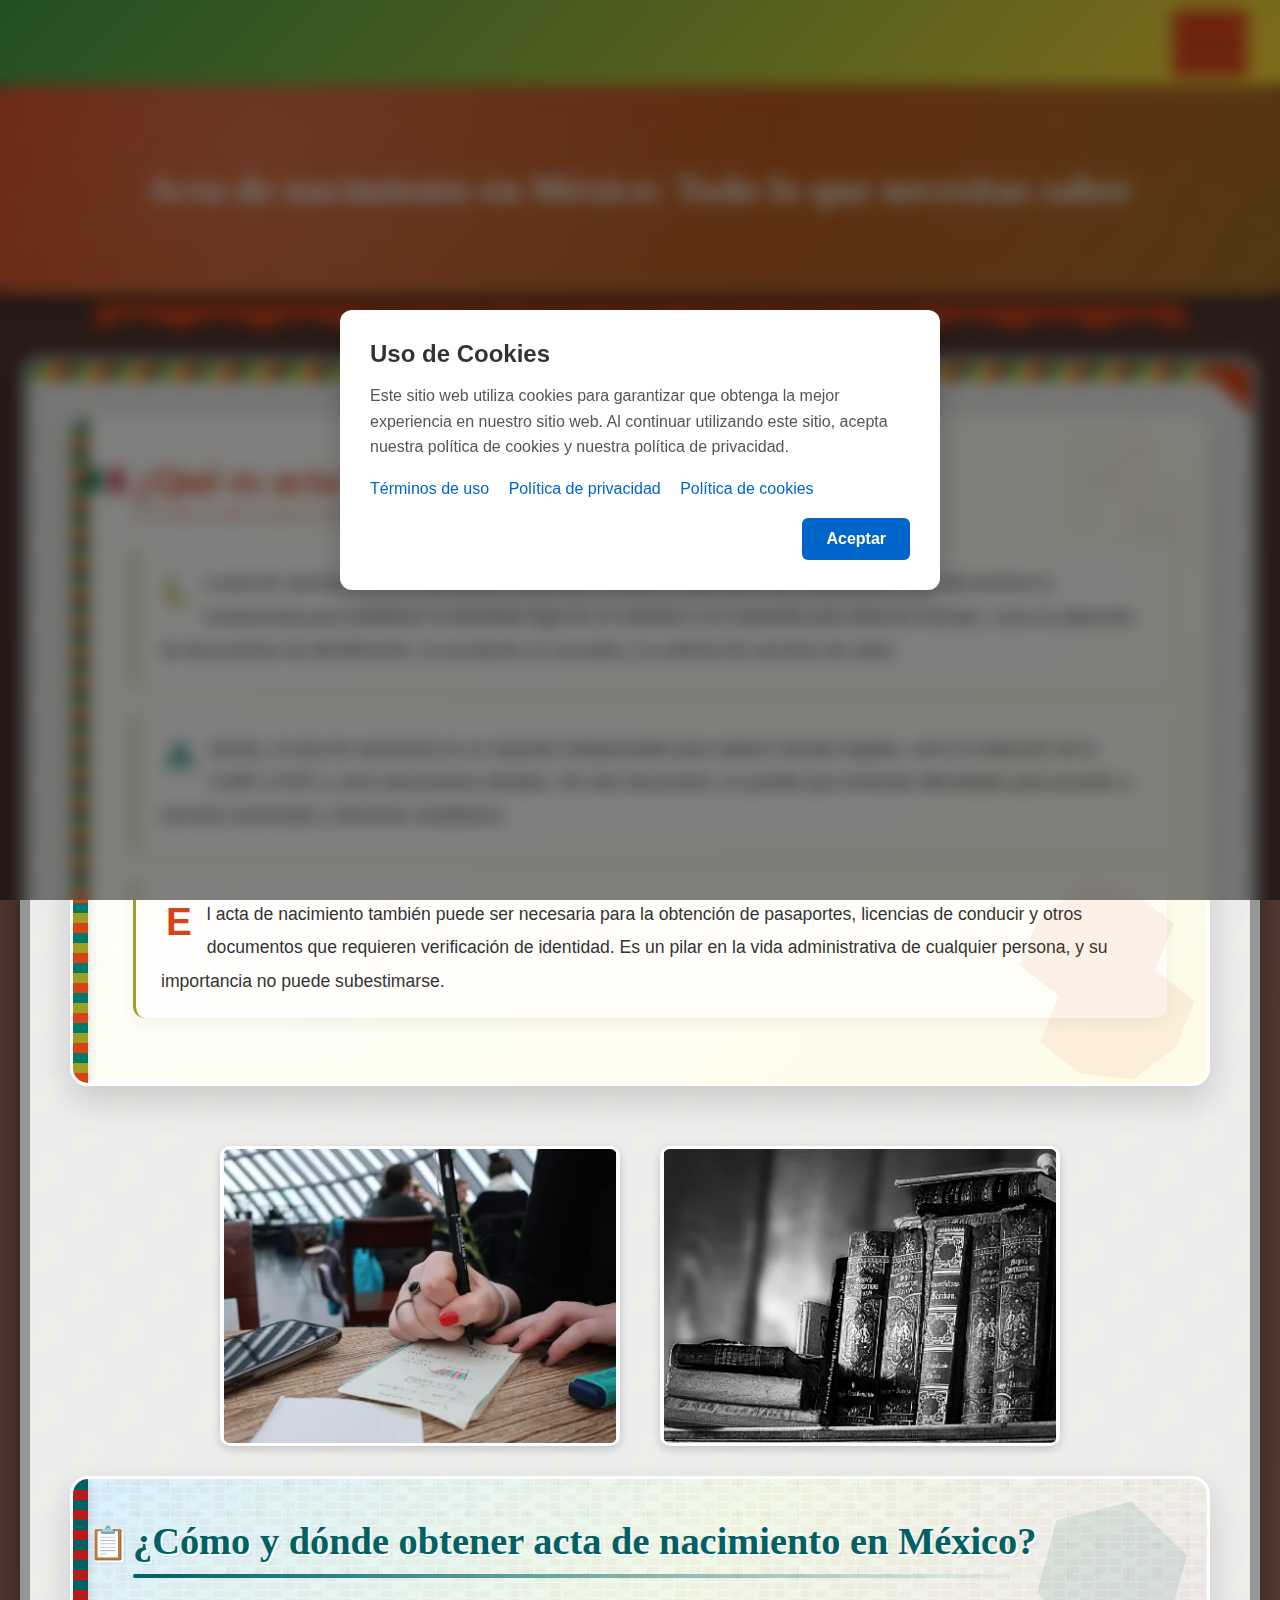
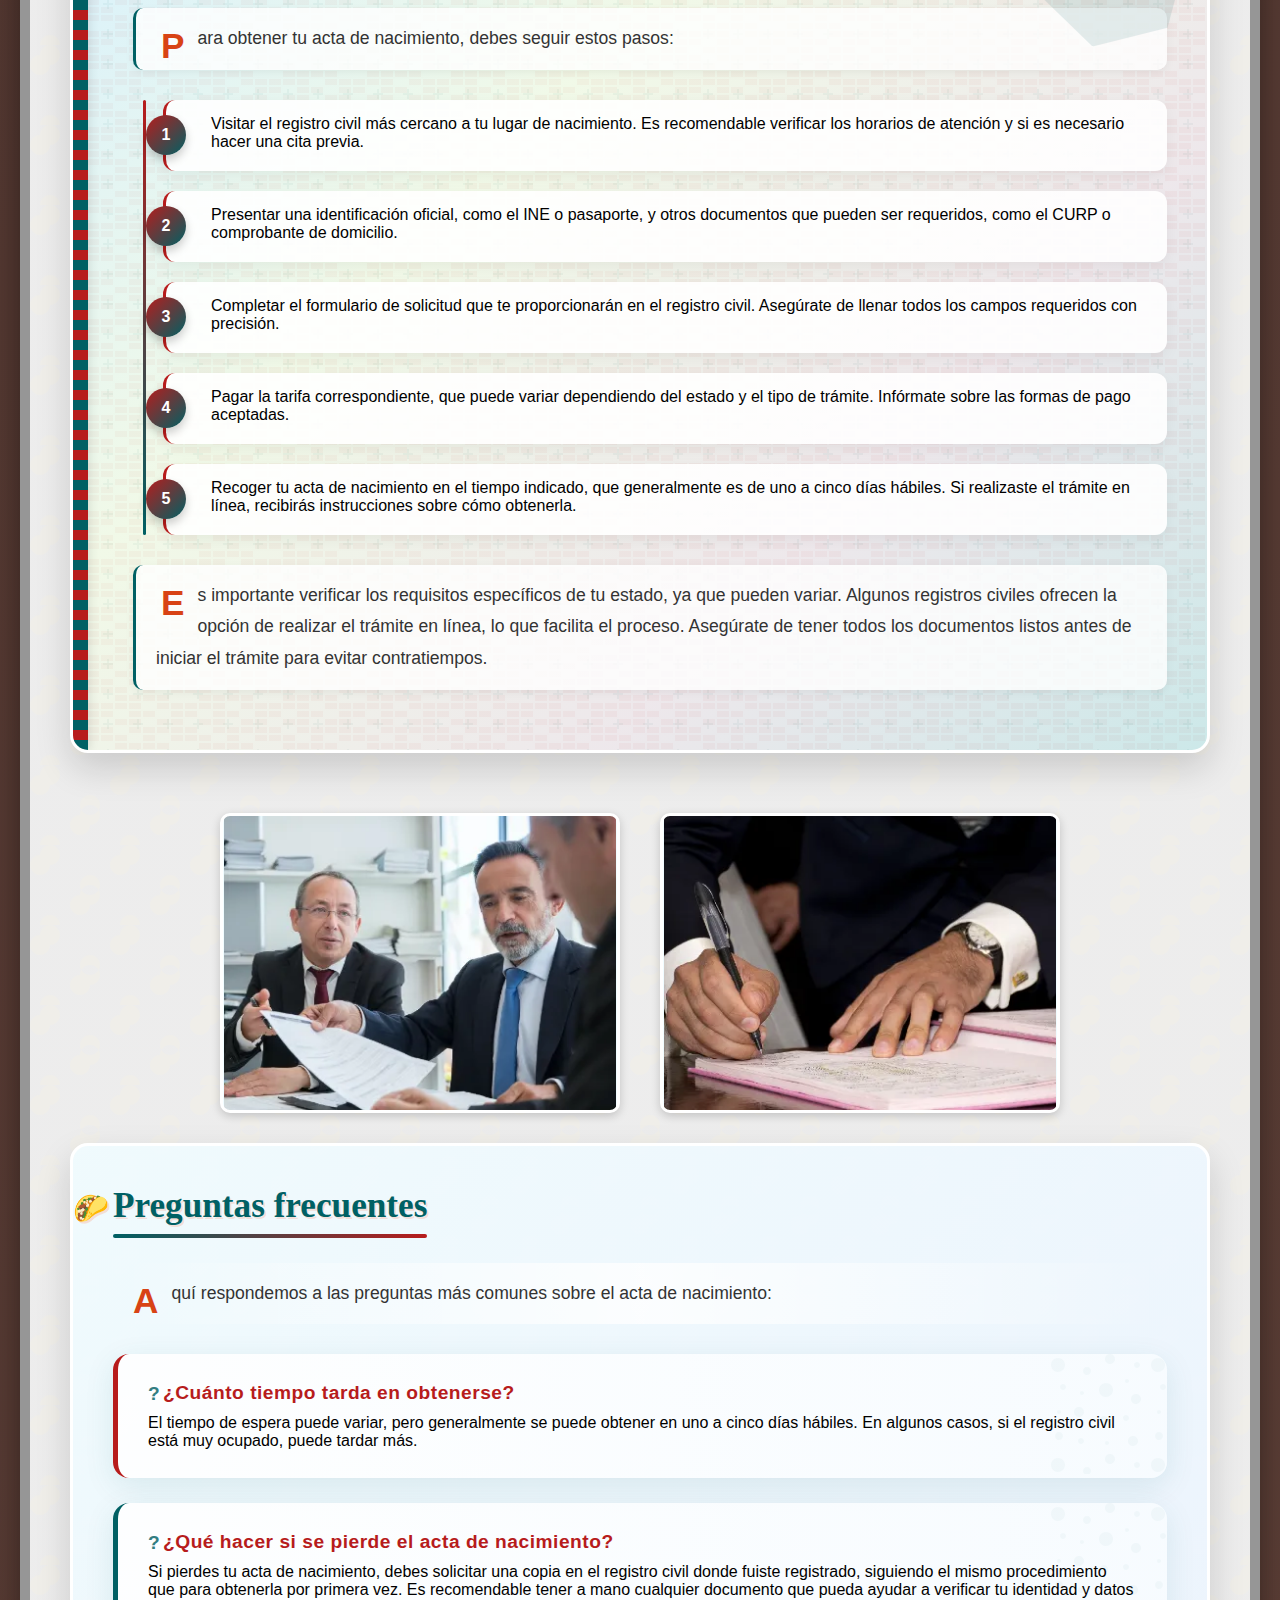
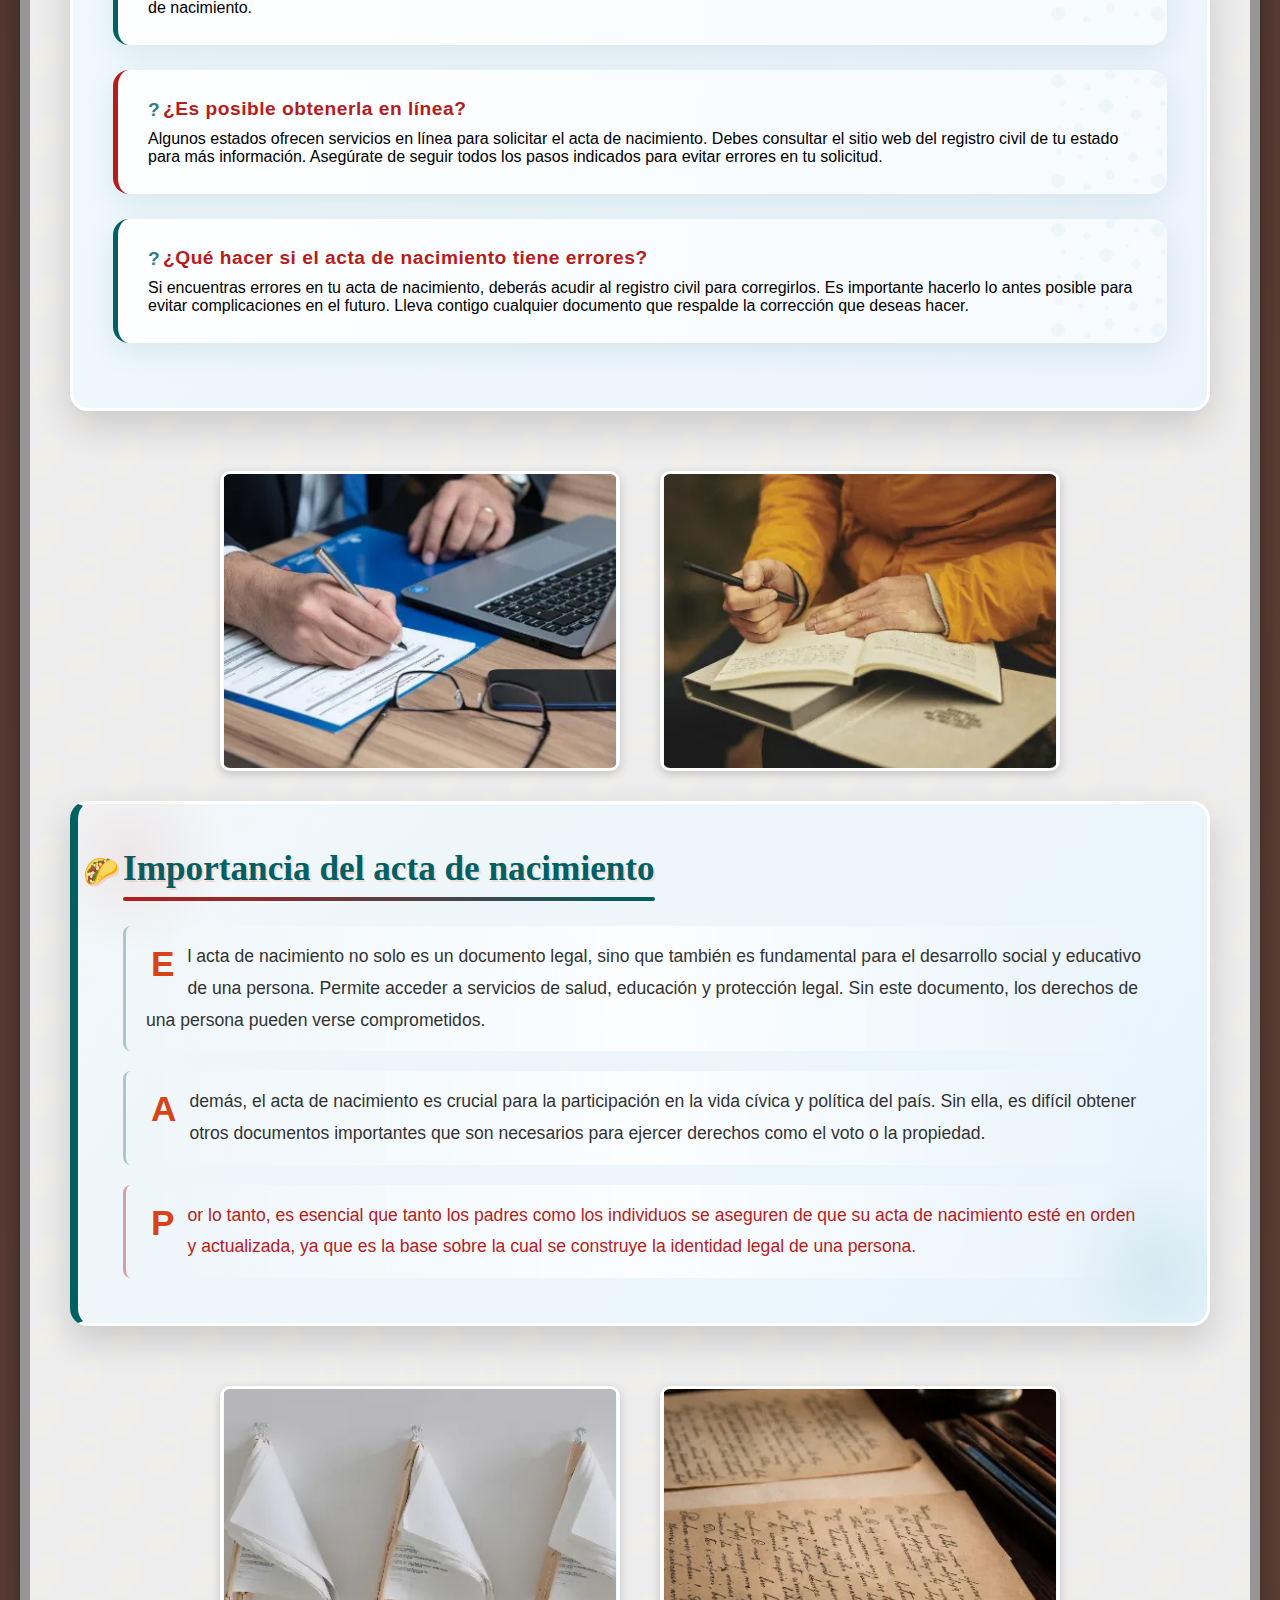
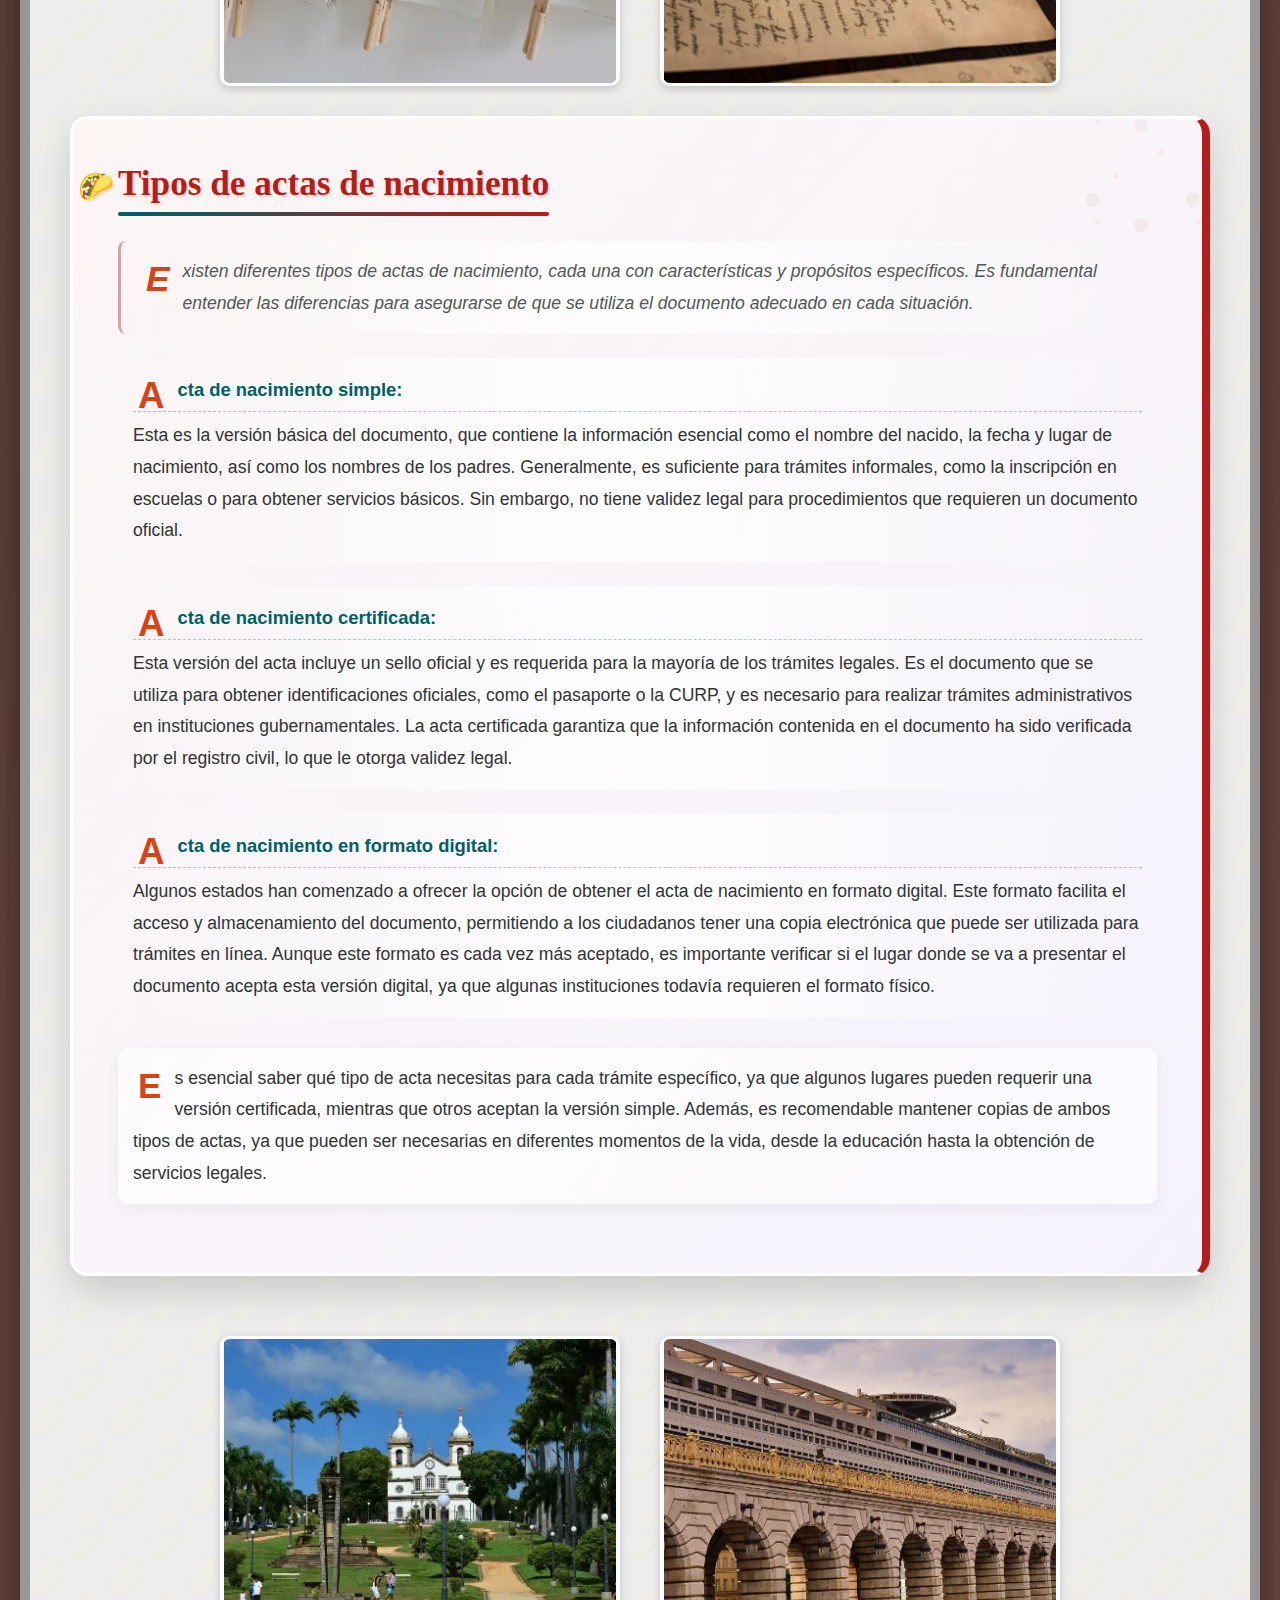
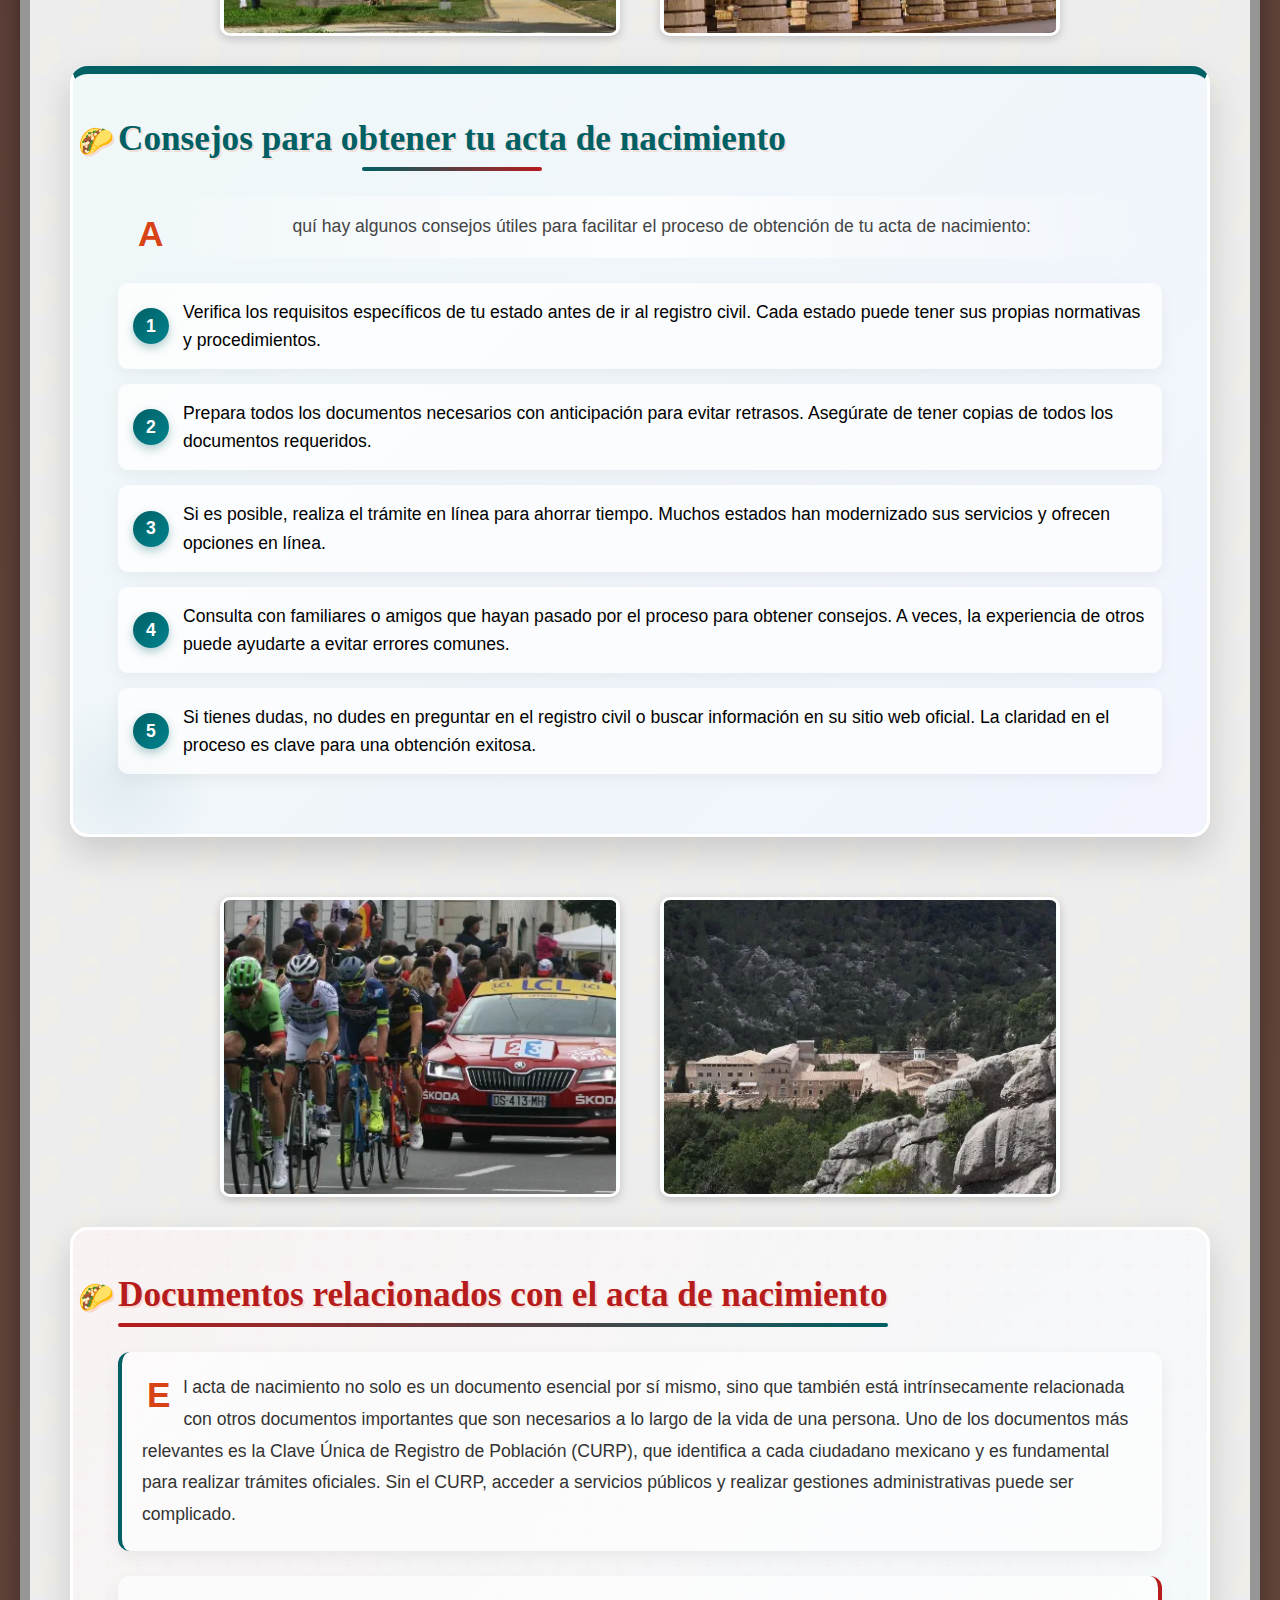
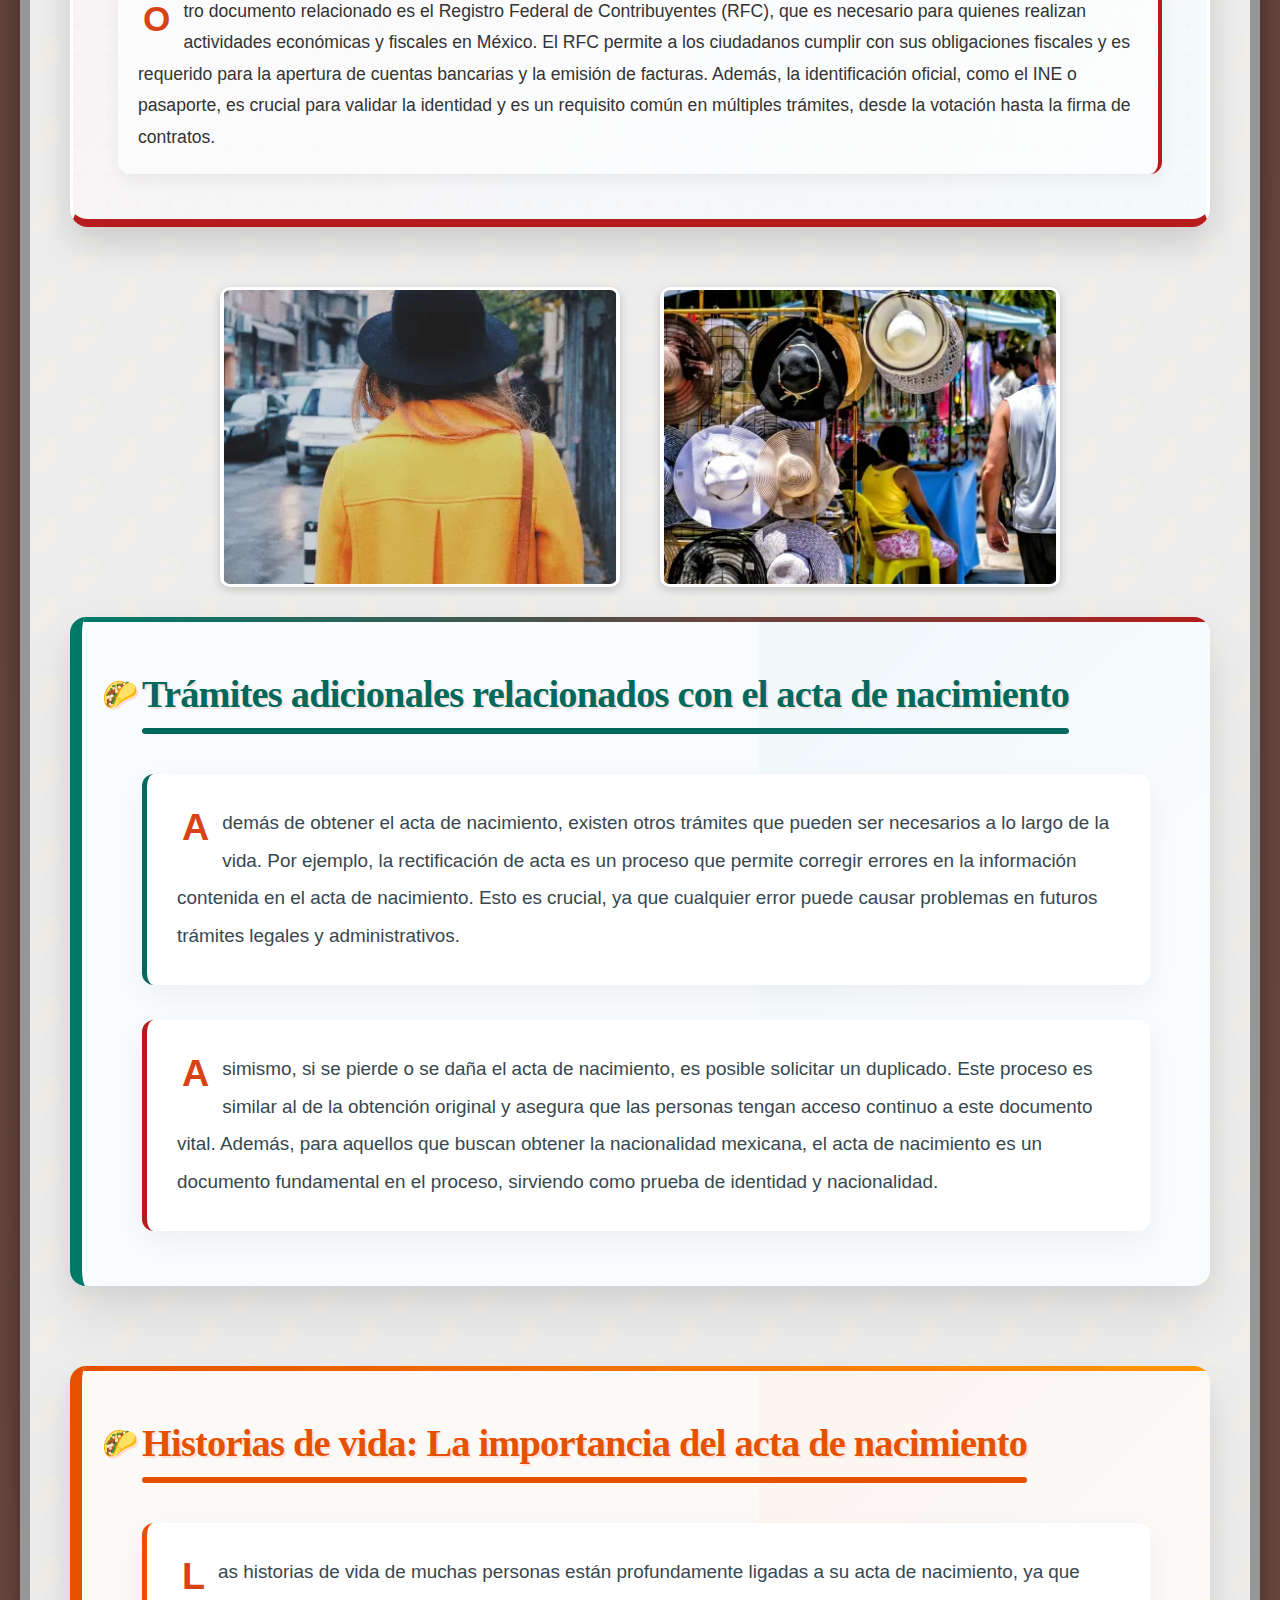
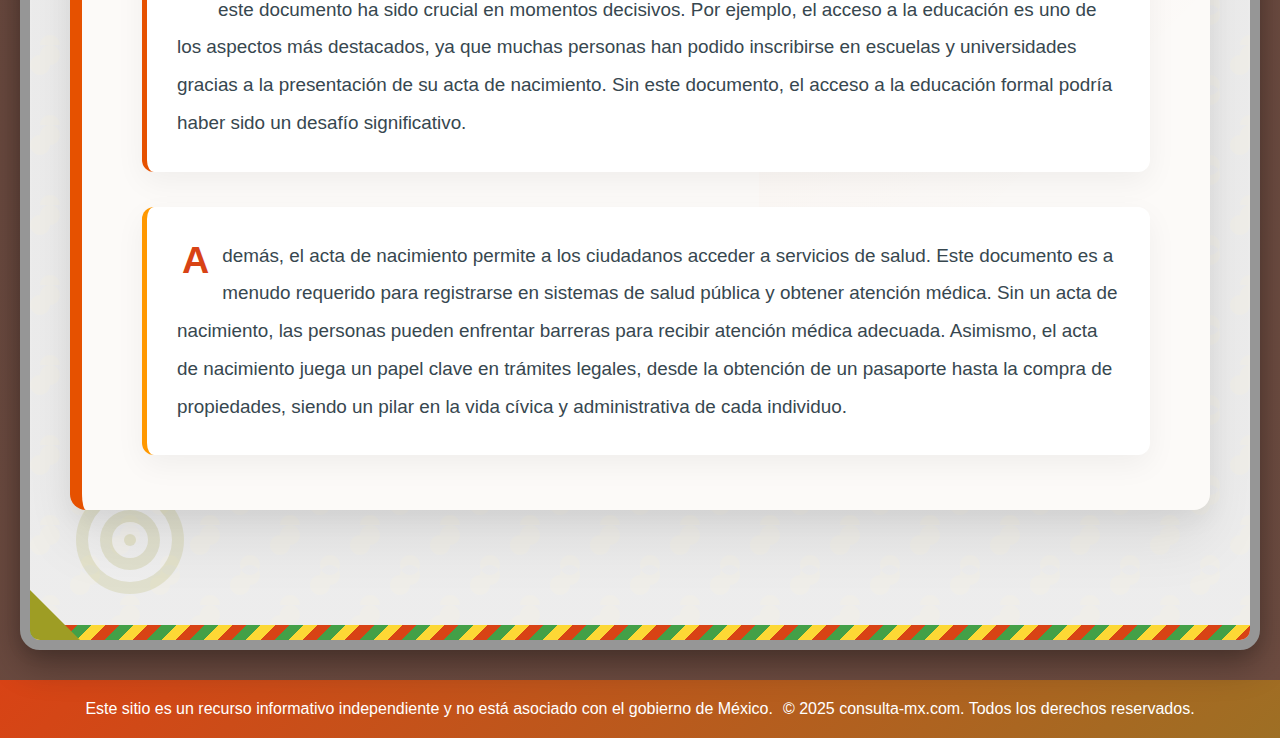
==== index.html @ 2920bcc7 "1" ====
<!DOCTYPE html>
<html lang="es">
<head>
    <meta charset="UTF-8">
    <meta name="viewport" content="width=device-width, initial-scale=1.0">
    <title>Acta de nacimiento en México: Todo lo que necesitas saber</title>
    <meta name="description" content="Información actualizada sobre actas de nacimiento, requisitos, procedimiento y trámites en México.">
    <meta name="keywords" content="acta de nacimiento">
    <link rel="icon" href="images/favicon.ico" type="image/x-icon">
    <link rel="stylesheet" href="css/styles.css">
    <link rel="stylesheet" href="css/index.css">
    <link rel="stylesheet" href="css/cookie-banner.css">
</head>
<body>
    <nav class="nav">
        <ul class="nav-button" id="navButton" aria-label="Navegación">
            <li class="nav-button-item"><span class="nav-button-bar"></span></li>
            <li class="nav-button-item"><span class="nav-button-bar"></span></li>
            <li class="nav-button-item"><span class="nav-button-bar"></span></li>
        </ul>
        <ul class="nav-list" id="navList" aria-label="Navegación">
            <li class="nav-item"><a href="index.html" class="active">Inicio</a></li>
            <li class="nav-item"><a href="internet-telefonia.html">Telefonía</a></li>
            <li class="nav-item"><a href="ayuda-en-internet.html">Internet</a></li>
            <li class="nav-item"><a href="beneficios-descuentos.html">Beneficios</a></li>
            <li class="nav-item"><a href="publicar.html">Publicar</a></li>

            <li class="nav-item" id="nav-item-logo"><span>consulta-mx.com</span></li>

            <li class="footer-nav-item"><a href="terms.html">Términos de uso</a></li>
            <li class="footer-nav-item"><a href="privacy.html">Política de privacidad</a></li>
            <li class="footer-nav-item"><a href="cookies.html">Política de cookies</a></li>
            <li class="footer-nav-item"><a href="about.html">Sobre nosotros</a></li>
            <li class="footer-nav-item"><a href="contact.html">Contacto</a></li>
        </ul>
    </nav>

    <header class="header">
        <h1 class="header-title">Acta de nacimiento en México: Todo lo que necesitas saber</h1>
    </header>

    <main class="main">  
        <div class="main-content">
            <div class="mexican-decoration mexican-decoration-1"></div>
            <div class="mexican-decoration mexican-decoration-2"></div>
            <div class="corner-decoration corner-decoration-1"></div>
            <div class="corner-decoration corner-decoration-2"></div>
            <section id="que-es">
                <h2>¿Qué es acta de nacimiento y para qué sirve?</h2>
                <p>La acta de nacimiento es un documento oficial que certifica el nacimiento de una persona. Este documento es fundamental para establecer la identidad legal de un individuo y es requerido para diversos trámites, como la obtención de documentos de identificación, la inscripción en escuelas y la solicitud de servicios de salud.</p>
                <p>Además, el acta de nacimiento es un requisito indispensable para realizar trámites legales, como la obtención de la CURP, el RFC y otros documentos oficiales. Sin este documento, es posible que enfrentes dificultades para acceder a servicios esenciales y derechos ciudadanos.</p>
                <p>El acta de nacimiento también puede ser necesaria para la obtención de pasaportes, licencias de conducir y otros documentos que requieren verificación de identidad. Es un pilar en la vida administrativa de cualquier persona, y su importancia no puede subestimarse.</p>
                <div class="mexican-pattern"></div>
            </section>

            <div class="content-images">
                <div class="content-image index-image-1"></div>
                <div class="content-image index-image-2"></div>
            </div>
    
            <section id="como-obtener">
                <h2>¿Cómo y dónde obtener acta de nacimiento en México?</h2>
                <p>Para obtener tu acta de nacimiento, debes seguir estos pasos:</p>
                <ol>
                    <li>Visitar el registro civil más cercano a tu lugar de nacimiento. Es recomendable verificar los horarios de atención y si es necesario hacer una cita previa.</li>
                    <li>Presentar una identificación oficial, como el INE o pasaporte, y otros documentos que pueden ser requeridos, como el CURP o comprobante de domicilio.</li>
                    <li>Completar el formulario de solicitud que te proporcionarán en el registro civil. Asegúrate de llenar todos los campos requeridos con precisión.</li>
                    <li>Pagar la tarifa correspondiente, que puede variar dependiendo del estado y el tipo de trámite. Infórmate sobre las formas de pago aceptadas.</li>
                    <li>Recoger tu acta de nacimiento en el tiempo indicado, que generalmente es de uno a cinco días hábiles. Si realizaste el trámite en línea, recibirás instrucciones sobre cómo obtenerla.</li>
                </ol>
                <p>Es importante verificar los requisitos específicos de tu estado, ya que pueden variar. Algunos registros civiles ofrecen la opción de realizar el trámite en línea, lo que facilita el proceso. Asegúrate de tener todos los documentos listos antes de iniciar el trámite para evitar contratiempos.</p>
            </section>

            <div class="content-images">
                <div class="content-image index-image-3"></div>
                <div class="content-image index-image-4"></div>
            </div>
    
            <section id="faq">
                <h2>Preguntas frecuentes</h2>
                <p>Aquí respondemos a las preguntas más comunes sobre el acta de nacimiento:</p>
                <ul>
                    <li><strong>¿Cuánto tiempo tarda en obtenerse?</strong> El tiempo de espera puede variar, pero generalmente se puede obtener en uno a cinco días hábiles. En algunos casos, si el registro civil está muy ocupado, puede tardar más.</li>
                    <li><strong>¿Qué hacer si se pierde el acta de nacimiento?</strong> Si pierdes tu acta de nacimiento, debes solicitar una copia en el registro civil donde fuiste registrado, siguiendo el mismo procedimiento que para obtenerla por primera vez. Es recomendable tener a mano cualquier documento que pueda ayudar a verificar tu identidad y datos de nacimiento.</li>
                    <li><strong>¿Es posible obtenerla en línea?</strong> Algunos estados ofrecen servicios en línea para solicitar el acta de nacimiento. Debes consultar el sitio web del registro civil de tu estado para más información. Asegúrate de seguir todos los pasos indicados para evitar errores en tu solicitud.</li>
                    <li><strong>¿Qué hacer si el acta de nacimiento tiene errores?</strong> Si encuentras errores en tu acta de nacimiento, deberás acudir al registro civil para corregirlos. Es importante hacerlo lo antes posible para evitar complicaciones en el futuro. Lleva contigo cualquier documento que respalde la corrección que deseas hacer.</li>
                </ul>
            </section>

            <div class="content-images">
                <div class="content-image index-image-5"></div>
                <div class="content-image index-image-6"></div>
            </div>
    
            <section id="importancia">
                <h2>Importancia del acta de nacimiento</h2>
                <p>El acta de nacimiento no solo es un documento legal, sino que también es fundamental para el desarrollo social y educativo de una persona. Permite acceder a servicios de salud, educación y protección legal. Sin este documento, los derechos de una persona pueden verse comprometidos.</p>
                <p>Además, el acta de nacimiento es crucial para la participación en la vida cívica y política del país. Sin ella, es difícil obtener otros documentos importantes que son necesarios para ejercer derechos como el voto o la propiedad.</p>
                <p>Por lo tanto, es esencial que tanto los padres como los individuos se aseguren de que su acta de nacimiento esté en orden y actualizada, ya que es la base sobre la cual se construye la identidad legal de una persona.</p>
            </section>

            <div class="content-images">
                <div class="content-image index-image-7"></div>
                <div class="content-image index-image-8"></div>
            </div>
    
            <section id="tipos-actas">
                <h2>Tipos de actas de nacimiento</h2>
                <p>Existen diferentes tipos de actas de nacimiento, cada una con características y propósitos específicos. Es fundamental entender las diferencias para asegurarse de que se utiliza el documento adecuado en cada situación.</p>
                
                <p><strong>Acta de nacimiento simple:</strong> Esta es la versión básica del documento, que contiene la información esencial como el nombre del nacido, la fecha y lugar de nacimiento, así como los nombres de los padres. Generalmente, es suficiente para trámites informales, como la inscripción en escuelas o para obtener servicios básicos. Sin embargo, no tiene validez legal para procedimientos que requieren un documento oficial.</p>
                
                <p><strong>Acta de nacimiento certificada:</strong> Esta versión del acta incluye un sello oficial y es requerida para la mayoría de los trámites legales. Es el documento que se utiliza para obtener identificaciones oficiales, como el pasaporte o la CURP, y es necesario para realizar trámites administrativos en instituciones gubernamentales. La acta certificada garantiza que la información contenida en el documento ha sido verificada por el registro civil, lo que le otorga validez legal.</p>
                
                <p><strong>Acta de nacimiento en formato digital:</strong> Algunos estados han comenzado a ofrecer la opción de obtener el acta de nacimiento en formato digital. Este formato facilita el acceso y almacenamiento del documento, permitiendo a los ciudadanos tener una copia electrónica que puede ser utilizada para trámites en línea. Aunque este formato es cada vez más aceptado, es importante verificar si el lugar donde se va a presentar el documento acepta esta versión digital, ya que algunas instituciones todavía requieren el formato físico.</p>
                
                <p>Es esencial saber qué tipo de acta necesitas para cada trámite específico, ya que algunos lugares pueden requerir una versión certificada, mientras que otros aceptan la versión simple. Además, es recomendable mantener copias de ambos tipos de actas, ya que pueden ser necesarias en diferentes momentos de la vida, desde la educación hasta la obtención de servicios legales.</p>
            </section>

            <div class="content-images">
                <div class="content-image index-image-9"></div>
                <div class="content-image index-image-10"></div>
            </div>
    
            <section id="consejos">
                <h2>Consejos para obtener tu acta de nacimiento</h2>
                <p>Aquí hay algunos consejos útiles para facilitar el proceso de obtención de tu acta de nacimiento:</p>
                <ul>
                    <li>Verifica los requisitos específicos de tu estado antes de ir al registro civil. Cada estado puede tener sus propias normativas y procedimientos.</li>
                    <li>Prepara todos los documentos necesarios con anticipación para evitar retrasos. Asegúrate de tener copias de todos los documentos requeridos.</li>
                    <li>Si es posible, realiza el trámite en línea para ahorrar tiempo. Muchos estados han modernizado sus servicios y ofrecen opciones en línea.</li>
                    <li>Consulta con familiares o amigos que hayan pasado por el proceso para obtener consejos. A veces, la experiencia de otros puede ayudarte a evitar errores comunes.</li>
                    <li>Si tienes dudas, no dudes en preguntar en el registro civil o buscar información en su sitio web oficial. La claridad en el proceso es clave para una obtención exitosa.</li>
                </ul>
            </section>

            <div class="content-images">
                <div class="content-image index-image-11"></div>
                <div class="content-image index-image-12"></div>
            </div>

            <section id="documentos-relacionados">
                <h2>Documentos relacionados con el acta de nacimiento</h2>
                <p>El acta de nacimiento no solo es un documento esencial por sí mismo, sino que también está intrínsecamente relacionada con otros documentos importantes que son necesarios a lo largo de la vida de una persona. Uno de los documentos más relevantes es la Clave Única de Registro de Población (CURP), que identifica a cada ciudadano mexicano y es fundamental para realizar trámites oficiales. Sin el CURP, acceder a servicios públicos y realizar gestiones administrativas puede ser complicado.</p>
                <p>Otro documento relacionado es el Registro Federal de Contribuyentes (RFC), que es necesario para quienes realizan actividades económicas y fiscales en México. El RFC permite a los ciudadanos cumplir con sus obligaciones fiscales y es requerido para la apertura de cuentas bancarias y la emisión de facturas. Además, la identificación oficial, como el INE o pasaporte, es crucial para validar la identidad y es un requisito común en múltiples trámites, desde la votación hasta la firma de contratos.</p>
            </section>

            <div class="content-images">
                <div class="content-image index-image-13"></div>
                <div class="content-image index-image-14"></div>
            </div>
            
            <section id="trámites-adicionales">
                <h2>Trámites adicionales relacionados con el acta de nacimiento</h2>
                <p>Además de obtener el acta de nacimiento, existen otros trámites que pueden ser necesarios a lo largo de la vida. Por ejemplo, la rectificación de acta es un proceso que permite corregir errores en la información contenida en el acta de nacimiento. Esto es crucial, ya que cualquier error puede causar problemas en futuros trámites legales y administrativos.</p>
                <p>Asimismo, si se pierde o se daña el acta de nacimiento, es posible solicitar un duplicado. Este proceso es similar al de la obtención original y asegura que las personas tengan acceso continuo a este documento vital. Además, para aquellos que buscan obtener la nacionalidad mexicana, el acta de nacimiento es un documento fundamental en el proceso, sirviendo como prueba de identidad y nacionalidad.</p>
            </section>
            
            <section id="historias-de-vida">
                <h2>Historias de vida: La importancia del acta de nacimiento</h2>
                <p>Las historias de vida de muchas personas están profundamente ligadas a su acta de nacimiento, ya que este documento ha sido crucial en momentos decisivos. Por ejemplo, el acceso a la educación es uno de los aspectos más destacados, ya que muchas personas han podido inscribirse en escuelas y universidades gracias a la presentación de su acta de nacimiento. Sin este documento, el acceso a la educación formal podría haber sido un desafío significativo.</p>
                <p>Además, el acta de nacimiento permite a los ciudadanos acceder a servicios de salud. Este documento es a menudo requerido para registrarse en sistemas de salud pública y obtener atención médica. Sin un acta de nacimiento, las personas pueden enfrentar barreras para recibir atención médica adecuada. Asimismo, el acta de nacimiento juega un papel clave en trámites legales, desde la obtención de un pasaporte hasta la compra de propiedades, siendo un pilar en la vida cívica y administrativa de cada individuo.</p>
            </section>
        </div>
    </main>

    <footer class="footer">
        <div class="footer-content">
            <p class="footer-content-item">Este sitio es un recurso informativo independiente y no está asociado con el gobierno de México.</p>
            <p class="footer-content-item">&copy; 2025 consulta-mx.com. Todos los derechos reservados.</p>
        </div>
    </footer>

    <div id="cookieBannerOverlay" class="cookie-banner-overlay">
        <div class="cookie-banner">
            <h2 class="cookie-banner-title">Uso de Cookies</h2>
            <p class="cookie-banner-text">Este sitio web utiliza cookies para garantizar que obtenga la mejor experiencia en nuestro sitio web. Al continuar utilizando este sitio, acepta nuestra política de cookies y nuestra política de privacidad.</p>
            <div class="cookie-banner-links">
                <a href="terms.html">Términos de uso</a>
                <a href="privacy.html">Política de privacidad</a>
                <a href="cookies.html">Política de cookies</a>
            </div>
            <div class="cookie-banner-buttons">
                <button id="cookieAcceptBtn" class="cookie-accept-btn">Aceptar</button>
            </div>
        </div>
    </div>

    <script src="js/script.js"></script>
    <script src="js/cookie-banner.js"></script>
    <script src="js/nav-scroll.js"></script>
</body>
</html>
---- css/styles.css ----
:root {
    --color-primary: #4E342E; /* Тёмно-коричневый (фон) */
    --color-accent: #D84315; /* Оранжево-красный (кнопки, акценты) */
    --color-highlight: #FF7043; /* Персиковый (выделенные элементы) */
    --color-secondary: #9E9D24; /* Оливковый (подзаголовки, декор) */
    --color-link: #43A047; /* Зелёный (ссылки, иконки) */
    --color-cta: #FDD835; /* Жёлтый (CTA, уведомления) */
    --color-text: #6D4C41; /* Шоколадный (текст, разделители) */

    --color-gradient-1: linear-gradient(135deg, #4E342E, #6D4C41);
    --color-gradient-2: linear-gradient(135deg, #D84315, #9e6f24);
    --color-gradient-3: linear-gradient(135deg, #43A047, #FDD835);
    --color-gradient-4: linear-gradient(135deg, #FF7043, #6D4C41);
}

* {
    margin: 0;
    padding: 0;
    box-sizing: border-box;
}

body {
    max-width: 1600px;
    margin: 0 auto;
    font-family: Arial, sans-serif;
    background: var(--color-gradient-1); /* Градиент на фоне */
}

/* Стили заголовка 
.header {
    width: 100%;
    padding: 20px;
    text-align: center;
    background: var(--color-gradient-2);
    border-radius: 8px;
    box-shadow: 0 4px 10px rgba(0, 0, 0, 0.2);

    background-image: var(--color-gradient-2), 
                      linear-gradient(45deg, rgba(0, 0, 0, 0.1) 25%, transparent 25%, transparent 75%, rgba(0, 0, 0, 0.1) 75%, rgba(0, 0, 0, 0.1)),
                      linear-gradient(45deg, rgba(0, 0, 0, 0.1) 25%, transparent 25%, transparent 75%, rgba(0, 0, 0, 0.1) 75%, rgba(0, 0, 0, 0.1));
    background-size: 100%, 20px 20px, 20px 20px;
    background-position: 0 0, 0 0, 10px 10px;
    background-repeat: no-repeat;
    padding: 20px;
}*/

.header {
    width: 100%;
    padding: 80px 20px;
    text-align: center;
    background: var(--color-gradient-2);
    border-radius: 12px;
    box-shadow: 0 8px 20px rgba(0, 0, 0, 0.3);
    position: relative;
    overflow: hidden;
    margin-bottom: 30px;
}

.header::before {
    content: '';
    position: absolute;
    top: 0;
    left: 0;
    width: 100%;
    height: 100%;
    background: 
        radial-gradient(circle at 20% 30%, rgba(255, 255, 255, 0.2) 0%, transparent 50%),
        radial-gradient(circle at 80% 70%, rgba(255, 112, 67, 0.15) 0%, transparent 50%);
    z-index: 1;
}

.header::after {
    content: '';
    position: absolute;
    top: 0;
    left: 0;
    width: 100%;
    height: 100%;
    background-image: url("data:image/svg+xml,%3Csvg width='100' height='100' viewBox='0 0 100 100' xmlns='http://www.w3.org/2000/svg'%3E%3Cpath d='M11 18c3.866 0 7-3.134 7-7s-3.134-7-7-7-7 3.134-7 7 3.134 7 7 7zm48 25c3.866 0 7-3.134 7-7s-3.134-7-7-7-7 3.134-7 7 3.134 7 7 7zm-43-7c1.657 0 3-1.343 3-3s-1.343-3-3-3-3 1.343-3 3 1.343 3 3 3zm63 31c1.657 0 3-1.343 3-3s-1.343-3-3-3-3 1.343-3 3 1.343 3 3 3zM34 90c1.657 0 3-1.343 3-3s-1.343-3-3-3-3 1.343-3 3 1.343 3 3 3zm56-76c1.657 0 3-1.343 3-3s-1.343-3-3-3-3 1.343-3 3 1.343 3 3 3zM12 86c2.21 0 4-1.79 4-4s-1.79-4-4-4-4 1.79-4 4 1.79 4 4 4zm28-65c2.21 0 4-1.79 4-4s-1.79-4-4-4-4 1.79-4 4 1.79 4 4 4zm23-11c2.76 0 5-2.24 5-5s-2.24-5-5-5-5 2.24-5 5 2.24 5 5 5zm-6 60c2.21 0 4-1.79 4-4s-1.79-4-4-4-4 1.79-4 4 1.79 4 4 4zm29 22c2.76 0 5-2.24 5-5s-2.24-5-5-5-5 2.24-5 5 2.24 5 5 5zM32 63c2.76 0 5-2.24 5-5s-2.24-5-5-5-5 2.24-5 5 2.24 5 5 5zm57-13c2.76 0 5-2.24 5-5s-2.24-5-5-5-5 2.24-5 5 2.24 5 5 5zm-9-21c1.105 0 2-.895 2-2s-.895-2-2-2-2 .895-2 2 .895 2 2 2zM60 91c1.105 0 2-.895 2-2s-.895-2-2-2-2 .895-2 2 .895 2 2 2zM35 41c1.105 0 2-.895 2-2s-.895-2-2-2-2 .895-2 2 .895 2 2 2zM12 60c1.105 0 2-.895 2-2s-.895-2-2-2-2 .895-2 2 .895 2 2 2z' fill='%23ffffff' fill-opacity='0.1' fill-rule='evenodd'/%3E%3C/svg%3E");
    opacity: 0.3;
    z-index: 0;
}

.header-title {
    font-size: 2.4rem;
    color: #fff;
    position: relative;
    z-index: 2;
    font-weight: bold;
    text-shadow: 0 2px 4px rgba(0, 0, 0, 0.3);
    font-family: 'Georgia', serif;
    letter-spacing: 0.5px;
    padding: 0 15px;
    line-height: 1.3;
}

@media (max-width: 768px) {
    .header {
        padding: 25px 15px;
    }
    
    .header-title {
        font-size: 1.8rem;
    }
}

/* Стили навигации */
.nav {
    width: 100%;
    position: sticky;
    height: 85.4px;
    top: 0;
    padding: 10px 0;
    background: var(--color-gradient-3);
    box-shadow: 0 2px 5px rgba(0, 0, 0, 0.1);
    display: flex;
    justify-content: center;
    z-index: 1000;
}

.nav-button {
    margin: 0 20px 0 auto;
}

.nav-button-item {
    padding: 10px 20px; /* Увеличенный отступ для лучшей видимости */
    border-radius: 12px;
    border: 1px solid var(--color-highlight); /* Граница для видимости кнопки */
    background: var(--color-accent); /* Цвет фона кнопки */
    color: white; /* Цвет текста для лучшего контраста */
    transition: background-color 0.3s;
    margin: 0 10px; /* Отступ между кнопками */
    list-style: none;
    width: 80px;
}

.nav-button:hover .nav-button-item {
    background: var(--color-gradient-4); /* Градиент при наведении */
}

.nav-button-item.active:nth-child(1){
    transform: translate(3px, 22px) rotate(45deg);
}

.nav-button-item.active:nth-child(2){
    transform: translate(3px, 2px) rotate(-45deg)
}

.nav-button-item.active:nth-child(3){
    display: none;
}

.nav-list {
    display: none;
}

.nav-list.active {
    display: grid;
    grid-template-columns: 1fr;
    width: 100%;
    position: absolute;
    gap: 10px;
    background: var(--color-gradient-3);
    top: 84.8px;
    padding: 14px 0;
    z-index: 1000;
}

.nav-item {
    margin: 0 15px;
    list-style: none;
    width: 260px;
    height: 50px;
}

.nav-item a {
    color: white; /* Цвет ссылки белый для лучшей видимости */
    text-decoration: none;
    font-weight: bold;
    font-size: 1.6em;
    width: 230px;
    padding: 10px 15px; /* Отступы для ссылок */
    border-radius: 5px; /* Закруглённые углы для ссылок */
    transition: background-color 0.3s, color 0.3s; /* Плавный переход */
    display: block;
    border-radius: 15px;
    border: 1px solid var(--color-highlight);
}

.nav-item a:hover {
    background: var(--color-accent); /* Цвет фона ссылки при наведении */
    color: white; /* Цвет текста при наведении */
    transform:skew(8deg) translate(10px, 0);
}

.footer-nav-item {
    margin: 0 15px;
    list-style: none;
    width: 360px;
    height: 50px;
}

.footer-nav-item a {
    color: white; /* Цвет ссылки белый для лучшей видимости */
    text-decoration: none;
    font-weight: bold;
    font-size: 1.6em;
    width: 330px;
    padding: 10px 15px; /* Отступы для ссылок */
    border-radius: 5px; /* Закруглённые углы для ссылок */
    transition: background-color 0.3s, color 0.3s; /* Плавный переход */
    display: block;
    border-radius: 15px;
    border: 1px solid var(--color-highlight);
}

.footer-nav-item a:hover {
    background: var(--color-accent); /* Цвет фона ссылки при наведении */
    color: white; /* Цвет текста при наведении */
    transform:skew(8deg) translate(10px, 0);
}

#nav-item-logo {
    margin: 10px 40px;
    width: 400px !important;
}

.nav-item span {
    font-size: 2.2rem;
    color: white;
    text-align: center;
}

.nav-item span:after {
    content: "";
    display: block;
    width: 100%;
    height: 1px;
    background: white;
    margin: 2px 0 0 0;
}

/* Основной контент */
.main {
    padding: 20px;
}

/* Стили подвала */
.footer {
    text-align: center;
    background: var(--color-gradient-2); /* Градиент для подвала */
    color: var(--color-text);
    padding: 20px;
}

.footer-content {
    display: flex;
    justify-content: center;
    flex-wrap: wrap;
    gap: 10px;
}

.footer-content-item {
    color: white;
}

@media (max-width: 668px) {
    .nav {
        height: 50px;
    }

    .nav-button-item {
        padding: 4px 12px;
        width: 40px;
    }

    .nav-button-item.active:nth-child(1){
        transform: translate(0px, 10px) rotate(45deg);
    }
    
    .nav-button-item.active:nth-child(2){
        transform: translate(0px, 0px) rotate(-45deg)
    }

    .nav-list.active {
        top: 50px;
        gap: 7px;
    }

    .nav-item, .footer-nav-item {
        height: 40px;
    }
    
    .nav-item a, .footer-nav-item a {
        font-size: 1.2em;
        padding: 5px 12px;
    }

    #nav-item-logo {
        margin: 10px 30px;
        width: 300px !important;
    }
    
    .nav-item span {
        font-size: 1.6rem;
    }
}

.main {
    padding: 30px 20px;
    margin-top: 30px;
    position: relative;
}

.main::before {
    content: "";
    position: absolute;
    top: -20px;
    left: 50%;
    transform: translateX(-50%);
    width: 85%;
    height: 25px;
    background-image: url("data:image/svg+xml,%3Csvg xmlns='http://www.w3.org/2000/svg' viewBox='0 0 100 15'%3E%3Cpath fill='%23D84315' d='M0 15 Q 25 0 50 15 Q 75 0 100 15 L 100 0 L 0 0 Z'/%3E%3C/svg%3E");
    background-size: contain;
    background-repeat: repeat-x;
    z-index: 5;
}

.main-content {
    background: #a4a3a3;
    border-radius: 20px;
    box-shadow: 0 15px 35px rgba(0, 0, 0, 0.3), 0 5px 15px rgba(0, 0, 0, 0.1);
    padding: 50px 40px;
    position: relative;
    overflow: hidden;
    border: 10px solid #969696;
    background-image: 
        linear-gradient(rgba(255,255,255,0.8) 0%, rgba(255,255,255,0.8) 100%),
        url("data:image/svg+xml,%3Csvg width='80' height='80' viewBox='0 0 80 80' xmlns='http://www.w3.org/2000/svg'%3E%3Cg fill='none' fill-rule='evenodd'%3E%3Cg fill='%23FDD835' fill-opacity='0.15'%3E%3Cpath d='M50 50c0-5.523 4.477-10 10-10s10 4.477 10 10-4.477 10-10 10c0 5.523-4.477 10-10 10s-10-4.477-10-10 4.477-10 10-10zM10 10c0-5.523 4.477-10 10-10s10 4.477 10 10-4.477 10-10 10c0 5.523-4.477 10-10 10S0 25.523 0 20s4.477-10 10-10zm10 60c5.523 0 10 4.477 10 10s-4.477 10-10 10-10-4.477-10-10 4.477-10 10-10zm40-40c5.523 0 10 4.477 10 10s-4.477 10-10 10-10-4.477-10-10 4.477-10 10-10z'/%3E%3C/g%3E%3C/g%3E%3C/svg%3E");
}

.main-content::before,
.main-content::after {
    content: "";
    position: absolute;
    width: 100%;
    height: 15px;
    background-image: 
        repeating-linear-gradient(
            -45deg, 
            var(--color-accent) 0, var(--color-accent) 10px, 
            var(--color-cta) 10px, var(--color-cta) 20px, 
            var(--color-link) 20px, var(--color-link) 30px
        );
}

.main-content::before {
    top: 0;
    left: 0;
}

.main-content::after {
    bottom: 0;
    left: 0;
}

.mexican-decoration {
    position: absolute;
    background-repeat: no-repeat;
    z-index: 1;
    opacity: 0.15;
}

.mexican-decoration-1 {
    top: 40px;
    right: 40px;
    width: 150px;
    height: 150px;
    background-image: url("data:image/svg+xml,%3Csvg xmlns='http://www.w3.org/2000/svg' viewBox='0 0 100 100'%3E%3Cpath fill='%23D84315' d='M50 0 L60 40 L100 50 L60 60 L50 100 L40 60 L0 50 L40 40Z'/%3E%3C/svg%3E");
}

.mexican-decoration-2 {
    bottom: 40px;
    left: 40px;
    width: 120px;
    height: 120px;
    background-image: url("data:image/svg+xml,%3Csvg xmlns='http://www.w3.org/2000/svg' viewBox='0 0 100 100'%3E%3Ccircle fill='%239E9D24' cx='50' cy='50' r='45'/%3E%3Ccircle fill='white' cx='50' cy='50' r='35'/%3E%3Ccircle fill='%239E9D24' cx='50' cy='50' r='25'/%3E%3Ccircle fill='white' cx='50' cy='50' r='15'/%3E%3Ccircle fill='%239E9D24' cx='50' cy='50' r='5'/%3E%3C/svg%3E");
}

section {
    margin-bottom: 60px;
    position: relative;
    z-index: 2;
    transition: all 0.3s ease;
    background: rgba(255, 255, 255, 0.7);
    border-radius: 15px;
    padding: 30px;
    border-left: 8px solid var(--color-accent);
}

section:hover {
    transform: translateY(-5px);
    box-shadow: 0 10px 20px rgba(0, 0, 0, 0.1);
}

section h2 {
    color: var(--color-primary);
    font-size: 2.2rem;
    margin-bottom: 25px;
    font-family: 'Georgia', serif;
    position: relative;
    display: inline-block;
    text-shadow: 2px 2px 0px rgba(255, 112, 67, 0.2);
}

section h2::after {
    content: '';
    position: absolute;
    bottom: -10px;
    left: 0;
    width: 100%;
    height: 5px;
    background-image: repeating-linear-gradient(
        90deg, 
        var(--color-accent), 
        var(--color-accent) 10px, 
        var(--color-cta) 10px, 
        var(--color-cta) 20px
    );
    border-radius: 5px;
}

section h2::before {
    content: '🌮';
    position: absolute;
    left: -40px;
    top: 5px;
    font-size: 1.8rem;
}

section p {
    color: #333;
    line-height: 1.8;
    margin-bottom: 20px;
    font-size: 1.1rem;
    position: relative;
    font-family: 'Helvetica', 'Arial', sans-serif;
    background: linear-gradient(90deg, rgba(255,255,255,0) 0%, rgba(255,255,255,0.8) 50%, rgba(255,255,255,0) 100%);
    padding: 15px;
    border-radius: 8px;
}

section p::first-letter {
    font-size: 2em;
    font-weight: bold;
    color: var(--color-accent);
    float: left;
    line-height: 1;
    margin-right: 8px;
    padding: 5px;
}

.corner-decoration {
    position: absolute;
    width: 50px;
    height: 50px;
    z-index: 3;
}

.corner-decoration-1 {
    top: 0;
    right: 0;
    background-image: url("data:image/svg+xml,%3Csvg xmlns='http://www.w3.org/2000/svg' viewBox='0 0 50 50'%3E%3Cpath fill='%23D84315' d='M0 0 L50 0 L50 50 Z'/%3E%3C/svg%3E");
}

.corner-decoration-2 {
    bottom: 0;
    left: 0;
    background-image: url("data:image/svg+xml,%3Csvg xmlns='http://www.w3.org/2000/svg' viewBox='0 0 50 50'%3E%3Cpath fill='%239E9D24' d='M0 50 L50 50 L0 0 Z'/%3E%3C/svg%3E");
}

@media (max-width: 768px) {
    .main {
        padding: 20px 15px;
    }
    
    .main-content {
        padding: 30px 20px;
    }
    
    section {
        padding: 20px;
    }
    
    section h2 {
        font-size: 1.8rem;
        padding-left: 15px;
    }
    
    section h2::before {
        left: -25px;
        font-size: 1.5rem;
    }
    
    section p {
        font-size: 1rem;
        line-height: 1.6;
    }
    
    .mexican-decoration-1,
    .mexican-decoration-2 {
        width: 80px;
        height: 80px;
    }
}




.content-images {
    display: flex;
    justify-content: center;
    flex-wrap: wrap;
    gap: 40px;
    margin: 30px 0;
}

.content-image {
    width: 100%;
    max-width: 400px;
    aspect-ratio: 4/3;
    background-color: #f0fcff;
    border-radius: 10px;
    box-shadow: 0 3px 10px rgba(0, 0, 0, 0.182);
    border: 3px solid #fff;
    overflow: hidden;
    position: relative;
}



@media (max-width: 450px) {
    .content-image {
        max-width: 100%;
    }
}
---- css/index.css ----
/* Стилизация секции "¿Qué es acta de nacimiento?" */
#que-es {
    position: relative;
    background: linear-gradient(135deg, rgba(255,255,255,0.95) 0%, rgba(255,253,231,0.92) 100%);
    border-radius: 18px;
    box-shadow: 0 15px 35px rgba(0, 0, 0, 0.15);
    overflow: hidden;
    padding: 40px 40px 40px 60px;
    border: 3px solid #fff;
    margin-bottom: 60px;
}

#que-es::before {
    content: '';
    position: absolute;
    left: 0;
    top: 0;
    height: 100%;
    width: 15px;
    background-image: repeating-linear-gradient(
        0deg,
        #D84315 0px,
        #D84315 10px,
        #9E9D24 10px,
        #9E9D24 20px,
        #00796B 20px,
        #00796B 30px
    );
    box-shadow: 2px 0 10px rgba(0,0,0,0.1);
}

#que-es::after {
    content: '';
    position: absolute;
    width: 200px;
    height: 200px;
    background-image: url("data:image/svg+xml,%3Csvg xmlns='http://www.w3.org/2000/svg' viewBox='0 0 100 100'%3E%3Cpath fill='%23D84315' fill-opacity='0.1' d='M25,50 L10,30 L25,10 L50,0 L75,10 L90,30 L75,50 L90,70 L75,90 L50,100 L25,90 L10,70 Z'/%3E%3C/svg%3E");
    bottom: 0px; /* Было -50px */
    right: 0px; /* Было -50px */
    z-index: 1; /* Было 0 */
    opacity: 0.7; /* Было 0.4 */
    transform: rotate(-15deg);
    pointer-events: none; /* Чтобы не мешало кликам */
    background-repeat: no-repeat;
    background-size: contain;
}

#que-es h2 {
    display: inline-block;
    position: relative;
    font-family: 'Georgia', serif;
    font-size: 2.4rem;
    color: #D84315;
    margin-bottom: 30px;
    padding-bottom: 15px;
    text-shadow: 2px 2px 0 rgba(255,255,255,1), 4px 4px 0 rgba(0,0,0,0.1);
}

#que-es h2::before {
    content: '🇲🇽';
    position: absolute;
    left: -45px;
    top: 5px;
    font-size: 1.8rem;
    animation: wave 3s infinite ease-in-out;
}

#que-es h2::after {
    content: '';
    position: absolute;
    bottom: 0;
    left: 0;
    width: 100%;
    height: 6px;
    background-image: url("data:image/svg+xml,%3Csvg width='100' height='10' xmlns='http://www.w3.org/2000/svg'%3E%3Cpath d='M0 5 Q 10 0, 20 5 T 40 5 T 60 5 T 80 5 T 100 5' stroke='%23D84315' stroke-width='3' fill='none'/%3E%3C/svg%3E");
    background-repeat: repeat-x;
    background-size: 50px 10px;
}

#que-es p {
    position: relative;
    background: rgba(255,255,255,0.65);
    padding: 20px 25px;
    border-radius: 12px;
    margin-bottom: 25px;
    box-shadow: 0 5px 15px rgba(0,0,0,0.05);
    z-index: 1;
    font-family: 'Helvetica', 'Arial', sans-serif;
    line-height: 1.9;
    border-left: 3px solid #9E9D24;
    transition: transform 0.3s ease, box-shadow 0.3s ease;
}

#que-es p:hover {
    transform: translateX(8px);
    box-shadow: 0 8px 20px rgba(0,0,0,0.1);
    border-left-color: #D84315;
}

#que-es p::first-letter {
    font-size: 2.2em;
    font-weight: bold;
    color: #D84315;
    float: left;
    line-height: 1;
    margin-right: 10px;
    padding: 5px;
    text-shadow: 1px 1px 0 rgba(255,255,255,0.8);
}

#que-es p:nth-child(2)::first-letter {
    color: #9E9D24;
}

#que-es p:nth-child(3)::first-letter {
    color: #00796B;
}

#que-es p:nth-child(4)::first-letter {
    color: #D84315;
}

/* Декоративный элемент - мексиканский узор на фоне */
.mexican-pattern {
    position: absolute;
    top: 20px;
    right: 20px;
    width: 120px;
    height: 120px;
    background-image: url("data:image/svg+xml,%3Csvg xmlns='http://www.w3.org/2000/svg' width='120' height='120' viewBox='0 0 120 120'%3E%3Cpath fill='%239E9D24' fill-opacity='0.15' d='M0,0 L60,0 L60,60 L0,60 L0,0 Z M60,60 L120,60 L120,120 L60,120 L60,60 Z M0,60 L30,60 L30,90 L0,90 L0,60 Z M30,30 L60,30 L60,60 L30,60 L30,30 Z M60,0 L90,0 L90,30 L60,30 L60,0 Z M90,90 L120,90 L120,120 L90,120 L90,90 Z'/%3E%3C/svg%3E");
    opacity: 0.2;
    z-index: 0;
}

@keyframes wave {
    0%, 100% { transform: rotate(-5deg); }
    50% { transform: rotate(5deg); }
}

@media (max-width: 768px) {
    #que-es {
        padding: 30px 20px 30px 40px;
    }
    
    #que-es h2 {
        font-size: 1.8rem;
    }
    
    #que-es h2::before {
        left: -20px;
        font-size: 1.5rem;
    }
    
    #que-es p {
        padding: 15px 20px;
    }
    
    .mexican-pattern {
        width: 80px;
        height: 80px;
        top: 15px;
        right: 15px;
    }
}



/* Стили для секции "¿Cómo y dónde obtener acta de nacimiento en México?" */
#como-obtener {
    position: relative;
    background: linear-gradient(135deg, 
        rgba(0,145,234,0.1) 0%, 
        rgba(246,232,98,0.15) 35%, 
        rgba(217,54,62,0.1) 70%, 
        rgba(0,121,107,0.15) 100%
    );
    background-color: #f0fcff;
    border-radius: 18px;
    box-shadow: 0 15px 35px rgba(0, 0, 0, 0.15);
    overflow: hidden;
    padding: 40px 40px 40px 60px;
    border: 3px solid #fff;
    margin-bottom: 60px;
    position: relative;
}

/* Добавляем мексиканский узор в фон */
#como-obtener::before {
    content: '';
    position: absolute;
    left: 0;
    top: 0;
    height: 100%;
    width: 15px;
    background-image: repeating-linear-gradient(
        0deg,
        #006064 0px,
        #006064 10px,
        #B71C1C 10px,
        #B71C1C 20px
    );
    box-shadow: 2px 0 10px rgba(0,0,0,0.1);
}

/* Добавляем декоративный фоновый узор */
#como-obtener {
    background-image: 
        linear-gradient(135deg, 
            rgba(0,145,234,0.1) 0%, 
            rgba(246,232,98,0.15) 35%, 
            rgba(217,54,62,0.1) 70%, 
            rgba(0,121,107,0.15) 100%
        ),
        url("data:image/svg+xml,%3Csvg width='60' height='60' viewBox='0 0 60 60' xmlns='http://www.w3.org/2000/svg'%3E%3Cg fill='none' fill-rule='evenodd'%3E%3Cg fill='%23006064' fill-opacity='0.05'%3E%3Cpath d='M36 34v-4h-2v4h-4v2h4v4h2v-4h4v-2h-4zm0-30V0h-2v4h-4v2h4v4h2V6h4V4h-4zM6 34v-4H4v4H0v2h4v4h2v-4h4v-2H6zM6 4V0H4v4H0v2h4v4h2V6h4V4H6z'/%3E%3C/g%3E%3C/g%3E%3C/svg%3E"),
        url("data:image/svg+xml,%3Csvg width='84' height='48' viewBox='0 0 84 48' xmlns='http://www.w3.org/2000/svg'%3E%3Cpath d='M0 0h12v6H0V0zm28 8h12v6H28V8zm14-8h12v6H42V0zm14 0h12v6H56V0zm0 8h12v6H56V8zM42 8h12v6H42V8zm0 16h12v6H42v-6zm14-8h12v6H56v-6zm14 0h12v6H70v-6zm0-16h12v6H70V0zM28 32h12v6H28v-6zM14 16h12v6H14v-6zM0 24h12v6H0v-6zm0 8h12v6H0v-6zm14 0h12v6H14v-6zm14 8h12v6H28v-6zm-14 0h12v6H14v-6zm28 0h12v6H42v-6zm14-8h12v6H56v-6zm0-8h12v6H56v-6zm14 8h12v6H70v-6zm0 8h12v6H70v-6zM14 24h12v6H14v-6zm14-8h12v6H28v-6zM14 8h12v6H14V8zM0 8h12v6H0V8z' fill='%23b71c1c' fill-opacity='0.04' fill-rule='evenodd'/%3E%3C/svg%3E");
    background-color: #f0fcff;
}

#como-obtener h2 {
    position: relative;
    color: #006064;
    margin-bottom: 30px;
    font-size: 2.4rem;
    display: inline-block;
    text-shadow: 2px 2px 0 rgba(255,255,255,1), 4px 4px 0 rgba(0,0,0,0.05);
    padding-bottom: 15px;
}

#como-obtener h2::before {
    content: '📋';
    position: absolute;
    left: -45px;
    top: 5px;
    font-size: 2rem;
}

#como-obtener h2::after {
    content: '';
    position: absolute;
    bottom: 0;
    left: 0;
    width: 100%;
    height: 4px;
    background-image: linear-gradient(to right, #006064, transparent);
}

#como-obtener p {
    font-size: 1.1rem;
    line-height: 1.8;
    margin-bottom: 20px;
    background: rgba(255,255,255,0.8);
    padding: 15px 20px;
    border-radius: 10px;
    box-shadow: 0 3px 10px rgba(0,0,0,0.05);
    border-left: 3px solid #006064;
}

#como-obtener ol {
    counter-reset: steps;
    position: relative;
    padding-left: 30px;
    margin: 30px 0;
}

#como-obtener ol::before {
    content: '';
    position: absolute;
    left: 10px;
    top: 0;
    bottom: 0;
    width: 3px;
    background: linear-gradient(to bottom, #B71C1C 0%, #006064 100%);
    border-radius: 3px;
}

#como-obtener li {
    position: relative;
    padding: 15px 25px 20px 45px;
    margin-bottom: 20px;
    background: rgba(255,255,255,0.9);
    border-radius: 12px;
    box-shadow: 0 5px 15px rgba(0,0,0,0.05);
    counter-increment: steps;
    transition: transform 0.3s, box-shadow 0.3s;
    list-style-type: none;
    border-left: 3px solid #B71C1C;
}

/* Добавляем красивый эффект при наведении */
#como-obtener li:hover {
    transform: translateX(10px);
    box-shadow: 0 8px 25px rgba(0,0,0,0.1);
    background: linear-gradient(135deg, rgba(255,255,255,0.95), rgba(240,248,255,0.85));
}

#como-obtener li::before {
    content: counter(steps);
    position: absolute;
    left: -20px;
    top: 50%;
    transform: translateY(-50%);
    width: 40px;
    height: 40px;
    background: linear-gradient(135deg, #B71C1C, #006064);
    color: white;
    border-radius: 50%;
    display: flex;
    align-items: center;
    justify-content: center;
    font-weight: bold;
    box-shadow: 0 5px 10px rgba(0,0,0,0.2);
    z-index: 2;
}

#como-obtener li:last-child {
    margin-bottom: 5px;
}

/* Декоративный элемент для этой секции */
#como-obtener::after {
    content: '';
    position: absolute;
    top: 20px;
    right: 20px;
    width: 150px;
    height: 150px;
    background-image: url("data:image/svg+xml,%3Csvg xmlns='http://www.w3.org/2000/svg' viewBox='0 0 100 100'%3E%3Cpath fill='%23006064' fill-opacity='0.2' d='M50 0 L95 25 L95 75 L50 100 L5 75 L5 25 Z'/%3E%3C/svg%3E");
    opacity: 0.5;
    z-index: 0;
    background-repeat: no-repeat;
    pointer-events: none;
    transform: rotate(15deg);
}

@media (max-width: 668px) {

    #como-obtener h2 {
        font-size: 1.8rem;
    }

    #como-obtener h2::before {
        left: -25px;
    }

    #como-obtener {
        padding: 15px 20px;
    }
    
    #como-obtener li {
        padding: 15px 10px;
    }

    #como-obtener li::before {
        left: -45px;
        top: 30px;
    }
}

/* Создаем псевдоэлемент для изображений */
.index-image-1::before, .index-image-2::before, .index-image-3::before, .index-image-4::before,
.index-image-5::before, .index-image-6::before, .index-image-7::before, .index-image-8::before,
.index-image-9::before, .index-image-10::before, .index-image-11::before, .index-image-12::before,
.index-image-13::before, .index-image-14::before {
    content: "";
    position: absolute;
    top: 0;
    left: 0;
    width: 100%;
    height: 100%;
    background-size: cover;
    background-position: center;
}

.index-image-1 {
    background-image: url('../images/index-1.webp');
}

.index-image-2 {
    background-image: url('../images/index-2.webp');
}

.index-image-3 {
    background-image: url('../images/index-3.webp');
}

.index-image-4 {
    background-image: url('../images/index-4.webp');
}

.index-image-5 {
    background-image: url('../images/index-5.webp');
}

.index-image-6 {
    background-image: url('../images/index-6.webp');
}

.index-image-7 {
    background-image: url('../images/index-7.webp');
}

.index-image-8 {
    background-image: url('../images/index-8.webp');
}

.index-image-9 {
    background-image: url('../images/index-9.webp');
}

.index-image-10 {
    background-image: url('../images/index-10.webp');
}

.index-image-11 {
    background-image: url('../images/index-11.webp');
}

.index-image-12 {
    background-image: url('../images/index-12.webp');
}

.index-image-13 {
    background-image: url('../images/index-13.webp');
}

.index-image-14 {
    background-image: url('../images/index-14.webp');
}

.index-image-1, .index-image-2, .index-image-3, .index-image-4, 
.index-image-5, .index-image-6, .index-image-7, .index-image-8,
.index-image-9, .index-image-10, .index-image-11, .index-image-12,
.index-image-13, .index-image-14 {
    background-size: auto 100%;
    background-position: center;
    background-repeat: no-repeat;
}

#faq {
    background: linear-gradient(135deg, 
        rgba(240,252,255,0.9) 0%, 
        rgba(236,244,255,0.9) 100%
    );
    border-radius: 18px;
    padding: 40px;
    box-shadow: 0 15px 35px rgba(0, 0, 0, 0.15);
    position: relative;
    overflow: hidden;
    border: 3px solid #fff;
    margin-bottom: 60px;
}

#faq h2 {
    color: #006064;
    font-size: 2.2rem;
    margin-bottom: 25px;
    position: relative;
    padding-bottom: 12px;
}

#faq h2::after {
    content: '';
    position: absolute;
    bottom: 0;
    left: 0;
    width: 80px;
    height: 4px;
    background: linear-gradient(90deg, #006064, #B71C1C);
    border-radius: 2px;
}

#faq p {
    font-size: 1.1rem;
    margin-bottom: 30px;
    color: #333;
}

#faq ul {
    list-style: none;
    padding: 0;
    margin: 0;
}

#faq {
    background: linear-gradient(135deg, 
        rgba(240,252,255,0.9) 0%, 
        rgba(236,244,255,0.9) 100%
    );
    border-radius: 18px;
    padding: 40px;
    box-shadow: 0 15px 35px rgba(0, 0, 0, 0.15);
    position: relative;
    overflow: hidden;
    border: 3px solid #fff;
    margin-bottom: 60px;
}

#faq h2 {
    color: #006064;
    font-size: 2.2rem;
    margin-bottom: 25px;
    position: relative;
    padding-bottom: 12px;
}

#faq h2::after {
    content: '';
    position: absolute;
    bottom: 0;
    left: 0;
    width: 100%;
    height: 4px;
    background: linear-gradient(90deg, #006064, #B71C1C);
    border-radius: 2px;
}

#faq p {
    font-size: 1.1rem;
    margin-bottom: 30px;
    color: #333;
}

#faq ul {
    list-style: none;
    padding: 0;
    margin: 0;
}

#faq li {
    background: linear-gradient(to right, rgba(255,255,255,0.9), rgba(248,252,255,0.9));
    margin-bottom: 25px;
    padding: 28px 30px;
    border-radius: 16px;
    box-shadow: 0 8px 30px rgba(0, 96, 100, 0.1);
    transition: all 0.35s cubic-bezier(0.25, 1, 0.5, 1);
    border-left: 5px solid #006064;
    position: relative;
    overflow: hidden;
}

#faq li::before {
    content: '';
    position: absolute;
    top: 0;
    right: 0;
    width: 120px;
    height: 120px;
    background-image: url("data:image/svg+xml,%3Csvg xmlns='http://www.w3.org/2000/svg' width='100' height='100' viewBox='0 0 100 100'%3E%3Cpath fill='%23006064' fill-opacity='0.05' d='M11 18c3.866 0 7-3.134 7-7s-3.134-7-7-7-7 3.134-7 7 3.134 7 7 7zm48 25c3.866 0 7-3.134 7-7s-3.134-7-7-7-7 3.134-7 7 3.134 7 7 7zm-43-7c1.657 0 3-1.343 3-3s-1.343-3-3-3-3 1.343-3 3 1.343 3 3 3zm63 31c1.657 0 3-1.343 3-3s-1.343-3-3-3-3 1.343-3 3 1.343 3 3 3zM34 90c1.657 0 3-1.343 3-3s-1.343-3-3-3-3 1.343-3 3 1.343 3 3 3zm56-76c1.657 0 3-1.343 3-3s-1.343-3-3-3-3 1.343-3 3 1.343 3 3 3zM12 86c2.21 0 4-1.79 4-4s-1.79-4-4-4-4 1.79-4 4 1.79 4 4 4zm28-65c2.21 0 4-1.79 4-4s-1.79-4-4-4-4 1.79-4 4 1.79 4 4 4zm23-11c2.76 0 5-2.24 5-5s-2.24-5-5-5-5 2.24-5 5 2.24 5 5 5zm-6 60c2.21 0 4-1.79 4-4s-1.79-4-4-4-4 1.79-4 4 1.79 4 4 4zm29 22c2.76 0 5-2.24 5-5s-2.24-5-5-5-5 2.24-5 5 2.24 5 5 5zM32 63c2.76 0 5-2.24 5-5s-2.24-5-5-5-5 2.24-5 5 2.24 5 5 5zm57-13c2.76 0 5-2.24 5-5s-2.24-5-5-5-5 2.24-5 5 2.24 5 5 5zm-9-21c1.105 0 2-.895 2-2s-.895-2-2-2-2 .895-2 2 .895 2 2 2zM60 91c1.105 0 2-.895 2-2s-.895-2-2-2-2 .895-2 2 .895 2 2 2zM35 41c1.105 0 2-.895 2-2s-.895-2-2-2-2 .895-2 2 .895 2 2 2zM12 60c1.105 0 2-.895 2-2s-.895-2-2-2-2 .895-2 2 .895 2 2 2z'%3E%3C/path%3E%3C/svg%3E");
    opacity: 0.6;
    z-index: 0;
    pointer-events: none;
}

#faq li:hover {
    transform: translateY(-8px) scale(1.02);
    box-shadow: 0 15px 35px rgba(0, 0, 0, 0.15);
    border-left-width: 8px;
}

#faq li:nth-child(odd) {
    border-left-color: #B71C1C;
}

#faq li:nth-child(even) {
    border-left-color: #006064;
}

#faq li strong {
    display: block;
    color: #B71C1C;
    font-size: 1.3rem;
    margin-bottom: 15px;
    font-weight: 700;
    letter-spacing: 0.5px;
    position: relative;
    z-index: 1;
    padding-left: 15px;
}

#faq li strong:before {
    content: '?';
    position: absolute;
    left: 0;
    top: 1px;
    color: #006064;
    font-size: 1.2rem;
    font-weight: 900;
    opacity: 0.8;
}

#faq li:hover {
    transform: translateY(-5px);
    box-shadow: 0 8px 20px rgba(0, 0, 0, 0.1);
}

#faq li strong {
    display: block;
    color: #B71C1C;
    font-size: 1.2rem;
    margin-bottom: 10px;
}

@media (max-width: 768px) {
    #faq {
        padding: 30px 20px;
    }
    
    #faq h2 {
        font-size: 1.8rem;
    }
    
    #faq li {
        padding: 20px 15px;
    }
}

#faq li:hover {
    transform: translateY(-5px);
    box-shadow: 0 8px 20px rgba(0, 0, 0, 0.1);
}

#faq li strong {
    display: block;
    color: #B71C1C;
    font-size: 1.2rem;
    margin-bottom: 10px;
}

@media (max-width: 768px) {
    #faq {
        padding: 30px 20px;
    }
    
    #faq h2 {
        font-size: 1.8rem;
    }
    
    #faq li {
        padding: 20px 15px;
    }
}

#importancia {
    background: linear-gradient(135deg, 
        rgba(243, 249, 251, 0.9) 0%, 
        rgba(230, 244, 255, 0.9) 100%
    );
    border-radius: 18px;
    padding: 45px;
    box-shadow: 0 15px 35px rgba(0, 0, 0, 0.15);
    position: relative;
    overflow: hidden;
    border: 3px solid #fff;
    margin-bottom: 60px;
    border-left: 8px solid #006064;
    transition: all 0.35s cubic-bezier(0.25, 1, 0.5, 1);
}

#importancia:hover {
    border-left-width: 12px;
    transform: translateX(5px);
    box-shadow: 0 20px 40px rgba(0, 0, 0, 0.2);
}

#importancia::before {
    content: '';
    position: absolute;
    bottom: -50px;
    right: -50px;
    width: 200px;
    height: 200px;
    background: radial-gradient(circle, rgba(0, 96, 100, 0.08) 0%, rgba(255, 255, 255, 0) 70%);
    z-index: 0;
    border-radius: 50%;
}

#importancia::after {
    content: '';
    position: absolute;
    top: -50px;
    left: -50px;
    width: 200px;
    height: 200px;
    background: radial-gradient(circle, rgba(183, 28, 28, 0.08) 0%, rgba(255, 255, 255, 0) 70%);
    z-index: 0;
    border-radius: 50%;
}

#importancia h2 {
    color: #006064;
    font-size: 2.2rem;
    margin-bottom: 25px;
    position: relative;
    padding-bottom: 12px;
}

#importancia h2::after {
    content: '';
    position: absolute;
    bottom: 0;
    right: 0;
    width: 100%;
    height: 4px;
    background: linear-gradient(90deg, #B71C1C, #006064);
    border-radius: 2px;
}

#importancia p {
    font-size: 1.1rem;
    line-height: 1.8;
    margin-bottom: 20px;
    color: #333;
    position: relative;
    z-index: 1;
    padding-left: 20px;
    border-left: 3px solid rgba(0, 96, 100, 0.3);
}

#importancia p:last-child {
    margin-bottom: 0;
    font-weight: 500;
    color: #B71C1C;
    border-left-color: rgba(183, 28, 28, 0.4);
}

@media (max-width: 768px) {
    #importancia {
        padding: 30px 20px;
    }
    
    #importancia h2 {
        font-size: 1.8rem;
    }
    
    #importancia p {
        font-size: 1rem;
        padding-left: 15px;
    }
}


#tipos-actas {
    background: linear-gradient(135deg, 
        rgba(253, 247, 245, 0.9) 0%, 
        rgba(245, 243, 255, 0.9) 100%
    );
    border-radius: 18px;
    padding: 45px;
    box-shadow: 0 15px 35px rgba(0, 0, 0, 0.15);
    position: relative;
    overflow: hidden;
    border: 3px solid #fff;
    margin-bottom: 60px;
    border-right: 8px solid #B71C1C;
    transition: all 0.35s cubic-bezier(0.25, 1, 0.5, 1);
}

#tipos-actas:hover {
    border-right-width: 12px;
    transform: translateX(-5px);
    box-shadow: 0 20px 40px rgba(0, 0, 0, 0.2);
}

#tipos-actas::before {
    content: '';
    position: absolute;
    top: -30px;
    right: -30px;
    width: 150px;
    height: 150px;
    background-image: url("data:image/svg+xml,%3Csvg xmlns='http://www.w3.org/2000/svg' width='100' height='100' viewBox='0 0 100 100'%3E%3Cpath fill='%23B71C1C' fill-opacity='0.05' d='M11 18c3.866 0 7-3.134 7-7s-3.134-7-7-7-7 3.134-7 7 3.134 7 7 7zm48 25c3.866 0 7-3.134 7-7s-3.134-7-7-7-7 3.134-7 7 3.134 7 7 7zm-43-7c1.657 0 3-1.343 3-3s-1.343-3-3-3-3 1.343-3 3 1.343 3 3 3zm63 31c1.657 0 3-1.343 3-3s-1.343-3-3-3-3 1.343-3 3 1.343 3 3 3zM34 90c1.657 0 3-1.343 3-3s-1.343-3-3-3-3 1.343-3 3 1.343 3 3 3z'%3E%3C/path%3E%3C/svg%3E");
    z-index: 0;
}

#tipos-actas h2 {
    color: #B71C1C;
    font-size: 2.2rem;
    margin-bottom: 25px;
    position: relative;
    padding-bottom: 12px;
    text-align: right;
}

#tipos-actas h2::after {
    content: '';
    position: absolute;
    bottom: 0;
    right: 0;
    width: 100%;
    height: 4px;
    background: linear-gradient(90deg, #006064, #B71C1C);
    border-radius: 2px;
}

#tipos-actas p {
    font-size: 1.1rem;
    line-height: 1.8;
    margin-bottom: 24px;
    color: #333;
    position: relative;
    z-index: 1;
}

#tipos-actas p:first-of-type {
    font-style: italic;
    color: #555;
    padding-left: 20px;
    border-left: 3px solid rgba(183, 28, 28, 0.4);
}

#tipos-actas p:last-child {
    margin-top: 30px;
    padding: 15px;
    background: rgba(255, 255, 255, 0.6);
    border-radius: 10px;
    font-weight: 500;
    box-shadow: 0 4px 15px rgba(0, 0, 0, 0.05);
}

#tipos-actas p strong {
    color: #006064;
    font-size: 1.15rem;
    display: block;
    margin-bottom: 8px;
    padding-bottom: 5px;
    border-bottom: 1px dashed rgba(0, 96, 100, 0.3);
}

@media (max-width: 768px) {
    #tipos-actas {
        padding: 30px 20px;
    }
    
    #tipos-actas h2 {
        font-size: 1.8rem;
        text-align: center;
    }
    
    #tipos-actas p {
        font-size: 1rem;
    }
    
    #tipos-actas p strong {
        font-size: 1.1rem;
    }
}


#consejos {
    background: linear-gradient(135deg, 
        rgba(240, 249, 250, 0.9) 0%, 
        rgba(242, 245, 255, 0.9) 100%
    );
    border-radius: 18px;
    padding: 45px;
    box-shadow: 0 15px 35px rgba(0, 0, 0, 0.15);
    position: relative;
    overflow: hidden;
    border: 3px solid #fff;
    margin-bottom: 60px;
    border-top: 8px solid #006064;
    transition: all 0.35s cubic-bezier(0.25, 1, 0.5, 1);
}

#consejos:hover {
    border-top-width: 12px;
    transform: translateY(5px);
    box-shadow: 0 20px 40px rgba(0, 0, 0, 0.2);
}

#consejos::before {
    content: '';
    position: absolute;
    bottom: -40px;
    left: -40px;
    width: 180px;
    height: 180px;
    background: radial-gradient(circle, rgba(0, 96, 100, 0.06) 0%, rgba(255, 255, 255, 0) 70%);
    z-index: 0;
    border-radius: 50%;
}

#consejos h2 {
    color: #006064;
    font-size: 2.2rem;
    margin-bottom: 25px;
    position: relative;
    padding-bottom: 12px;
    text-align: center;
}

#consejos h2::after {
    content: '';
    position: absolute;
    bottom: 0;
    left: 50%;
    transform: translateX(-50%);
    width: 180px;
    height: 4px;
    background: linear-gradient(90deg, #006064, #B71C1C);
    border-radius: 2px;
}

#consejos p {
    font-size: 1.1rem;
    line-height: 1.8;
    margin-bottom: 25px;
    color: #444;
    position: relative;
    z-index: 1;
    text-align: center;
    font-weight: 500;
}

#consejos ul {
    list-style: none;
    padding: 0;
    counter-reset: consejos-counter;
}

#consejos li {
    position: relative;
    padding: 15px 15px 15px 65px;
    margin-bottom: 15px;
    background: rgba(255, 255, 255, 0.7);
    border-radius: 10px;
    box-shadow: 0 5px 15px rgba(0, 0, 0, 0.05);
    transition: all 0.3s ease;
    counter-increment: consejos-counter;
    font-size: 1.1rem;
    line-height: 1.6;
}

#consejos li:hover {
    background: rgba(255, 255, 255, 0.9);
    transform: translateX(5px);
    box-shadow: 0 8px 20px rgba(0, 0, 0, 0.1);
}

#consejos li::before {
    content: counter(consejos-counter);
    position: absolute;
    left: 15px;
    top: 50%;
    transform: translateY(-50%);
    width: 36px;
    height: 36px;
    background: linear-gradient(135deg, #006064, #00838f);
    color: white;
    border-radius: 50%;
    display: flex;
    align-items: center;
    justify-content: center;
    font-weight: bold;
    font-size: 1.1rem;
    box-shadow: 0 4px 10px rgba(0, 96, 100, 0.3);
}

@media (max-width: 768px) {
    #consejos {
        padding: 30px 20px;
    }
    
    #consejos h2 {
        font-size: 1.8rem;
    }
    
    #consejos p {
        font-size: 1rem;
    }
    
    #consejos li {
        font-size: 1rem;
        padding-left: 50px;
    }
    
    #consejos li::before {
        width: 30px;
        height: 30px;
        font-size: 0.9rem;
    }
}

@media (max-width: 480px) {

    #consejos li {
        padding-left: 20px;
    }

    #consejos li::before {
        left: -14px;
        top: 30px;
    }
}


#documentos-relacionados {
    background: linear-gradient(135deg, 
        rgba(250, 243, 243, 0.9) 0%, 
        rgba(245, 252, 255, 0.9) 100%
    );
    border-radius: 18px;
    padding: 45px;
    box-shadow: 0 15px 35px rgba(0, 0, 0, 0.15);
    position: relative;
    overflow: hidden;
    border: 3px solid #fff;
    margin-bottom: 60px;
    border-bottom: 8px solid #B71C1C;
    transition: all 0.35s cubic-bezier(0.25, 1, 0.5, 1);
}

#documentos-relacionados:hover {
    border-bottom-width: 12px;
    transform: translateY(-5px);
    box-shadow: 0 20px 40px rgba(0, 0, 0, 0.2);
}

#documentos-relacionados::before {
    content: '';
    position: absolute;
    top: 0;
    right: 0;
    width: 100%;
    height: 100%;
    background-image: url("data:image/svg+xml,%3Csvg width='60' height='60' viewBox='0 0 60 60' xmlns='http://www.w3.org/2000/svg'%3E%3Cg fill='none' fill-rule='evenodd'%3E%3Cg fill='%23B71C1C' fill-opacity='0.03'%3E%3Cpath d='M36 34v-4h-2v4h-4v2h4v4h2v-4h4v-2h-4zm0-30V0h-2v4h-4v2h4v4h2V6h4V4h-4zM6 34v-4H4v4H0v2h4v4h2v-4h4v-2H6zM6 4V0H4v4H0v2h4v4h2V6h4V4H6z'/%3E%3C/g%3E%3C/g%3E%3C/svg%3E");
    z-index: 0;
    opacity: 0.5;
}

#documentos-relacionados h2 {
    color: #B71C1C;
    font-size: 2.2rem;
    margin-bottom: 25px;
    position: relative;
    padding-bottom: 12px;
}

#documentos-relacionados h2::after {
    content: '';
    position: absolute;
    bottom: 0;
    left: 0;
    width: 100%;
    height: 4px;
    background: linear-gradient(90deg, #B71C1C, #006064);
    border-radius: 2px;
}

#documentos-relacionados p {
    font-size: 1.1rem;
    line-height: 1.8;
    margin-bottom: 25px;
    color: #333;
    position: relative;
    z-index: 1;
    background: rgba(255, 255, 255, 0.6);
    padding: 20px;
    border-radius: 12px;
    box-shadow: 0 6px 18px rgba(0, 0, 0, 0.06);
    transition: transform 0.3s ease, box-shadow 0.3s ease;
}

#documentos-relacionados p:hover {
    transform: translateY(-3px);
    box-shadow: 0 10px 25px rgba(0, 0, 0, 0.1);
}

#documentos-relacionados p:first-of-type {
    border-left: 4px solid #006064;
}

#documentos-relacionados p:last-child {
    margin-bottom: 0;
    border-right: 4px solid #B71C1C;
}

@media (max-width: 768px) {
    #documentos-relacionados {
        padding: 30px 20px;
    }
    
    #documentos-relacionados h2 {
        font-size: 1.8rem;
    }
    
    #documentos-relacionados p {
        font-size: 1rem;
        padding: 15px;
    }
}


#trámites-adicionales {
    background: #f8fcff;
    border-radius: 16px;
    padding: 55px 60px;
    box-shadow: 0 30px 60px rgba(0, 0, 0, 0.08), 0 10px 25px rgba(0, 0, 0, 0.05);
    position: relative;
    overflow: hidden;
    border: none;
    margin-bottom: 80px;
    border-left: 12px solid #00796B;
}

#trámites-adicionales::before {
    content: '';
    position: absolute;
    top: 0;
    left: 0;
    width: 100%;
    height: 5px;
    background: linear-gradient(90deg, #00796B, #B71C1C);
}

#trámites-adicionales::after {
    content: '';
    position: absolute;
    top: 0;
    right: 0;
    width: 40%;
    height: 100%;
    background: linear-gradient(135deg, rgba(0, 121, 107, 0.03) 0%, rgba(255, 255, 255, 0) 60%);
    z-index: 0;
}

#trámites-adicionales h2 {
    color: #00695C;
    font-size: 2.4rem;
    margin-bottom: 40px;
    position: relative;
    padding-bottom: 18px;
    font-weight: 800;
    letter-spacing: -0.8px;
}

#trámites-adicionales h2::after {
    content: '';
    position: absolute;
    bottom: 0;
    left: 0;
    width: 100%;
    height: 6px;
    background: #00695C;
    border-radius: 3px;
}

#trámites-adicionales p {
    font-size: 1.18rem;
    line-height: 2;
    margin-bottom: 35px;
    color: #37474F;
    position: relative;
    z-index: 1;
    background: #ffffff;
    padding: 30px;
    border-radius: 12px;
    box-shadow: 0 10px 30px rgba(0, 0, 0, 0.05);
    border-left: 5px solid #00695C;
}

#trámites-adicionales p:first-of-type {
    border-top: none;
}

#trámites-adicionales p:last-child {
    margin-bottom: 0;
    border-left: 5px solid #B71C1C;
}

@media (max-width: 768px) {
    #trámites-adicionales {
        padding: 40px 25px;
        border-left-width: 8px;
    }
    
    #trámites-adicionales h2 {
        font-size: 1.8rem;
        margin-bottom: 30px;
        padding-bottom: 15px;
    }
    
    #trámites-adicionales p {
        font-size: 1.1rem;
        padding: 25px;
        line-height: 1.8;
    }
    
    #trámites-adicionales h2::after {
        width: 60px;
        height: 5px;
    }
}



#historias-de-vida {
    background: #fcfaf8;
    border-radius: 16px;
    padding: 55px 60px;
    box-shadow: 0 30px 60px rgba(0, 0, 0, 0.08), 0 10px 25px rgba(0, 0, 0, 0.05);
    position: relative;
    overflow: hidden;
    border: none;
    margin-bottom: 80px;
    border-left: 12px solid #E65100;
}

#historias-de-vida::before {
    content: '';
    position: absolute;
    top: 0;
    left: 0;
    width: 100%;
    height: 5px;
    background: linear-gradient(90deg, #E65100, #FF9800);
}

#historias-de-vida::after {
    content: '';
    position: absolute;
    top: 0;
    right: 0;
    width: 40%;
    height: 100%;
    background: linear-gradient(135deg, rgba(230, 81, 0, 0.03) 0%, rgba(255, 255, 255, 0) 60%);
    z-index: 0;
}

#historias-de-vida h2 {
    color: #E65100;
    font-size: 2.4rem;
    margin-bottom: 40px;
    position: relative;
    padding-bottom: 18px;
    font-weight: 800;
    letter-spacing: -0.8px;
}

#historias-de-vida h2::after {
    content: '';
    position: absolute;
    bottom: 0;
    left: 0;
    width: 100%;
    height: 6px;
    background: #E65100;
    border-radius: 3px;
}

#historias-de-vida p {
    font-size: 1.18rem;
    line-height: 2;
    margin-bottom: 35px;
    color: #37474F;
    position: relative;
    z-index: 1;
    background: #ffffff;
    padding: 30px;
    border-radius: 12px;
    box-shadow: 0 10px 30px rgba(0, 0, 0, 0.05);
    border-left: 5px solid #E65100;
}

#historias-de-vida p:first-of-type {
    border-top: none;
}

#historias-de-vida p:last-child {
    margin-bottom: 0;
    border-left: 5px solid #FF9800;
}

@media (max-width: 768px) {
    #historias-de-vida {
        padding: 40px 25px;
        border-left-width: 8px;
    }
    
    #historias-de-vida h2 {
        font-size: 1.8rem;
        margin-bottom: 30px;
        padding-bottom: 15px;
    }
    
    #historias-de-vida p {
        font-size: 1.1rem;
        padding: 25px;
        line-height: 1.8;
    }
    
    #historias-de-vida h2::after {
        width: 60px;
        height: 5px;
    }
}
---- css/cookie-banner.css ----
.cookie-banner-overlay {
    position: fixed;
    top: 0;
    left: 0;
    width: 100%;
    height: 100%;
    background-color: rgba(0, 0, 0, 0.5);
    backdrop-filter: blur(8px);
    -webkit-backdrop-filter: blur(8px);
    z-index: 9998;
    display: flex;
    justify-content: center;
    align-items: center;
}

.cookie-banner {
    position: relative;
    max-width: 600px;
    width: 90%;
    background-color: white;
    border-radius: 12px;
    box-shadow: 0 10px 30px rgba(0, 0, 0, 0.2);
    padding: 30px;
    z-index: 9999;
    animation: slideUp 0.5s ease-out;
}

@keyframes slideUp {
    from {
        transform: translateY(50px);
        opacity: 0;
    }
    to {
        transform: translateY(0);
        opacity: 1;
    }
}

.cookie-banner-title {
    font-size: 1.5rem;
    font-weight: 700;
    margin-bottom: 15px;
    color: #333;
}

.cookie-banner-text {
    font-size: 1rem;
    line-height: 1.6;
    margin-bottom: 20px;
    color: #555;
}

.cookie-banner-links {
    margin-bottom: 20px;
}

.cookie-banner-links a {
    color: #0066cc;
    text-decoration: none;
    margin-right: 15px;
    font-weight: 500;
    transition: color 0.3s ease;
}

.cookie-banner-links a:hover {
    color: #004999;
    text-decoration: underline;
}

.cookie-banner-buttons {
    display: flex;
    justify-content: flex-end;
}

.cookie-accept-btn {
    background-color: #0066cc;
    color: white;
    border: none;
    border-radius: 6px;
    padding: 12px 24px;
    font-size: 1rem;
    font-weight: 600;
    cursor: pointer;
    transition: background-color 0.3s ease;
}

.cookie-accept-btn:hover {
    background-color: #004999;
}

@media (max-width: 768px) {
    .cookie-banner {
        padding: 20px;
        width: 95%;
    }
    
    .cookie-banner-title {
        font-size: 1.3rem;
    }
    
    .cookie-banner-text {
        font-size: 0.9rem;
    }
    
    .cookie-banner-links {
        display: flex;
        flex-direction: column;
    }
    
    .cookie-banner-links a {
        margin-right: 0;
        margin-bottom: 10px;
    }
}
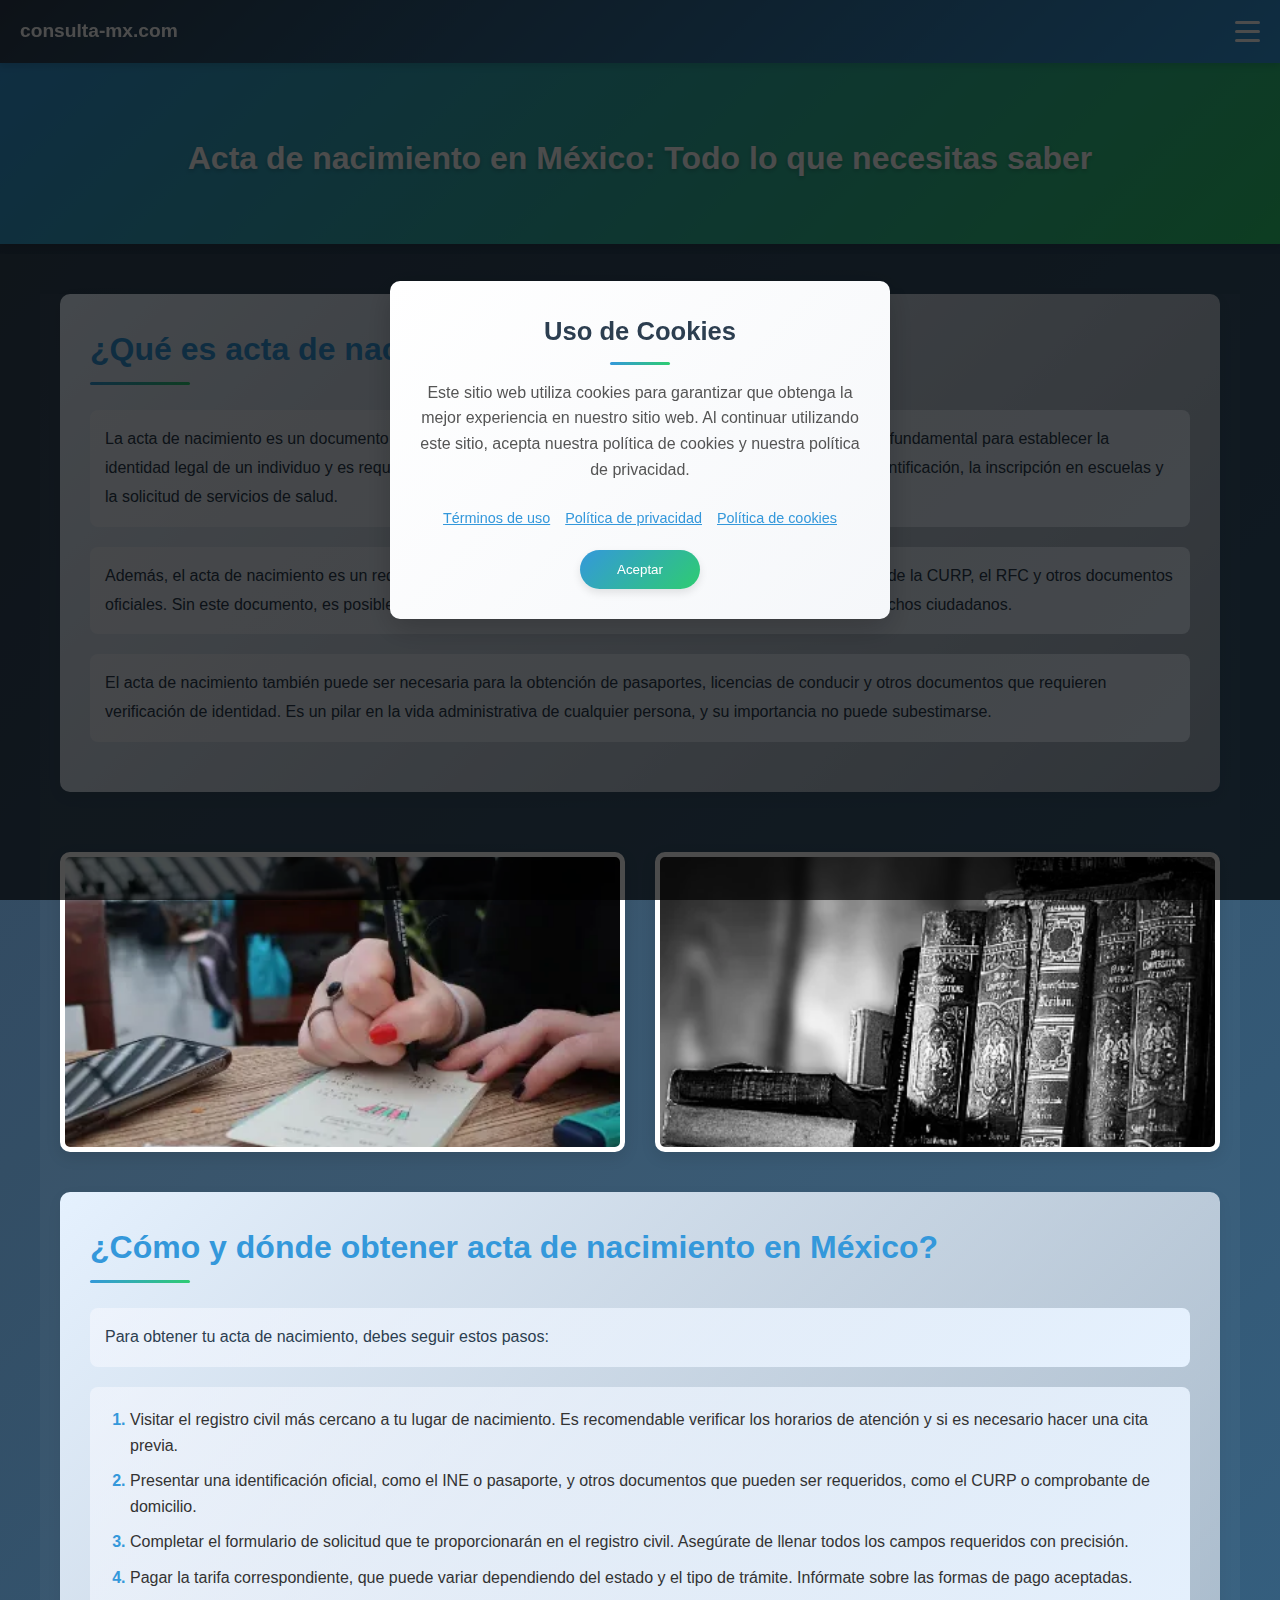
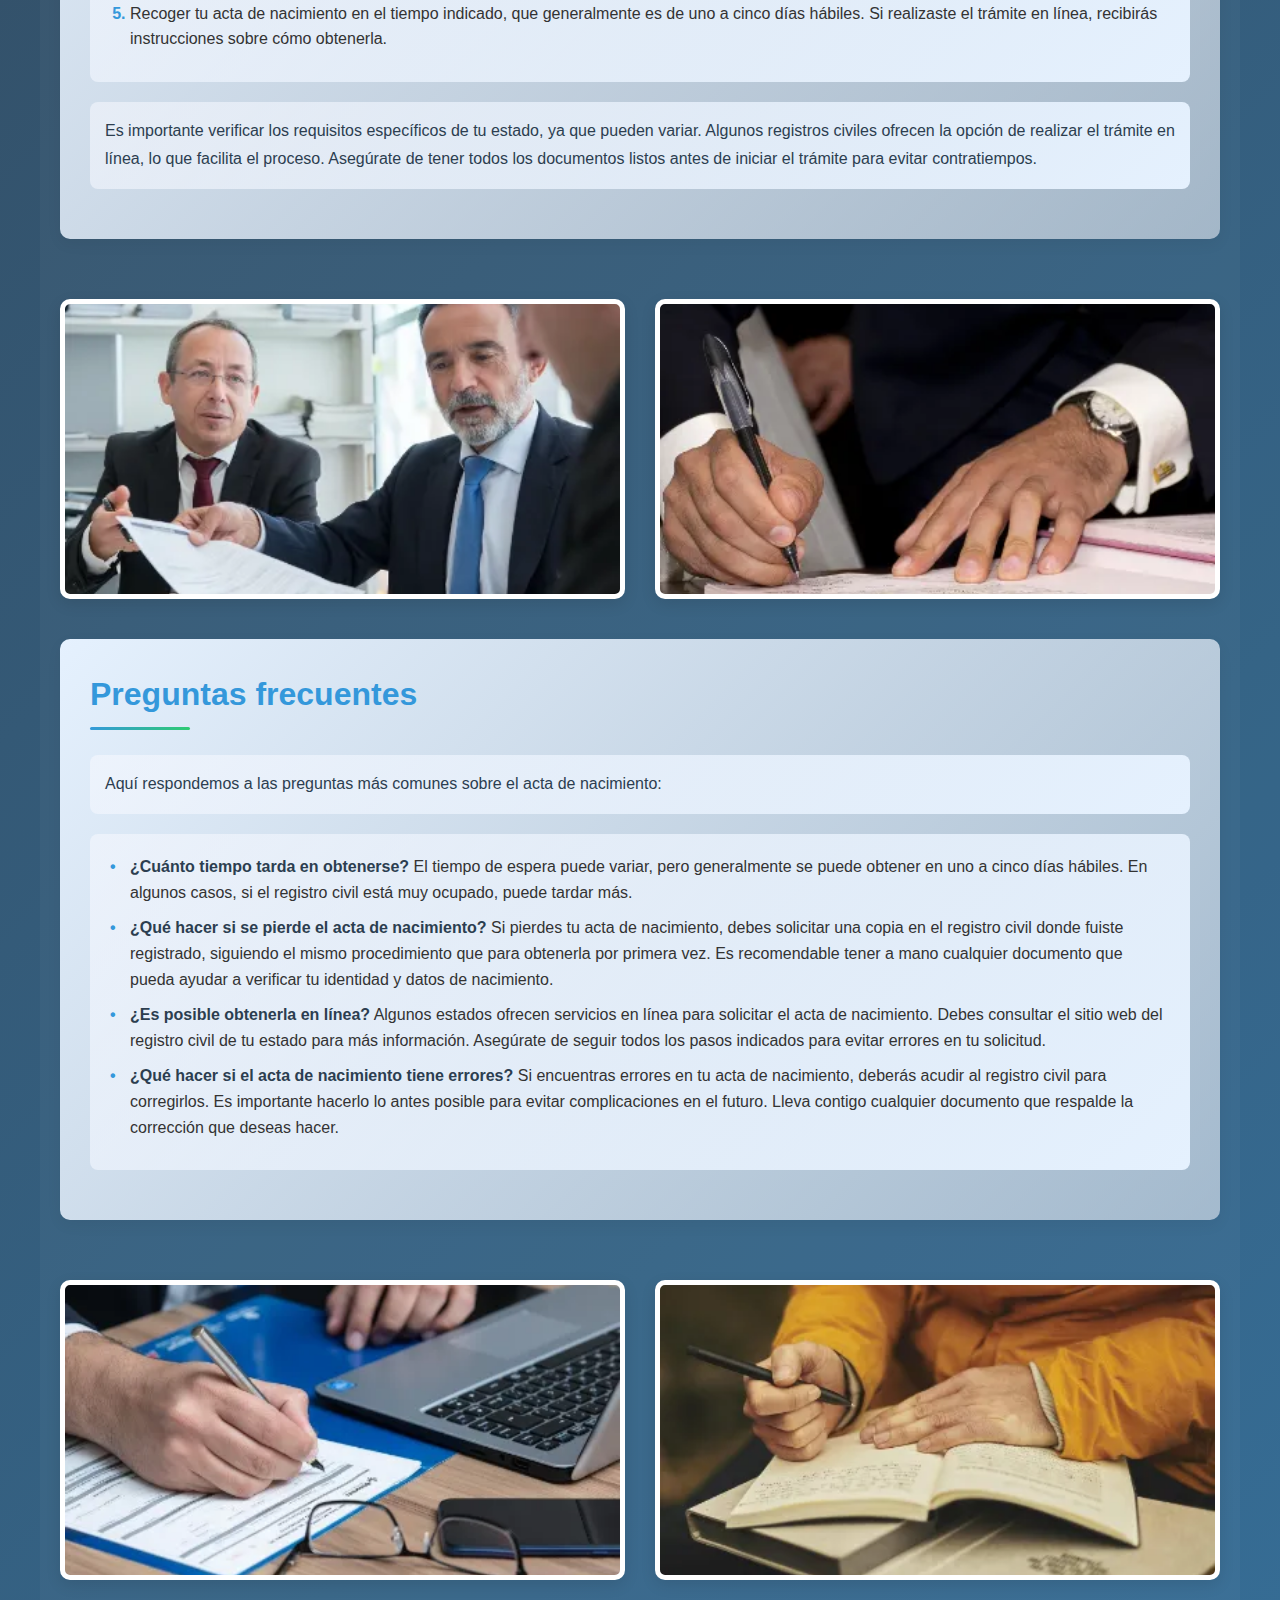
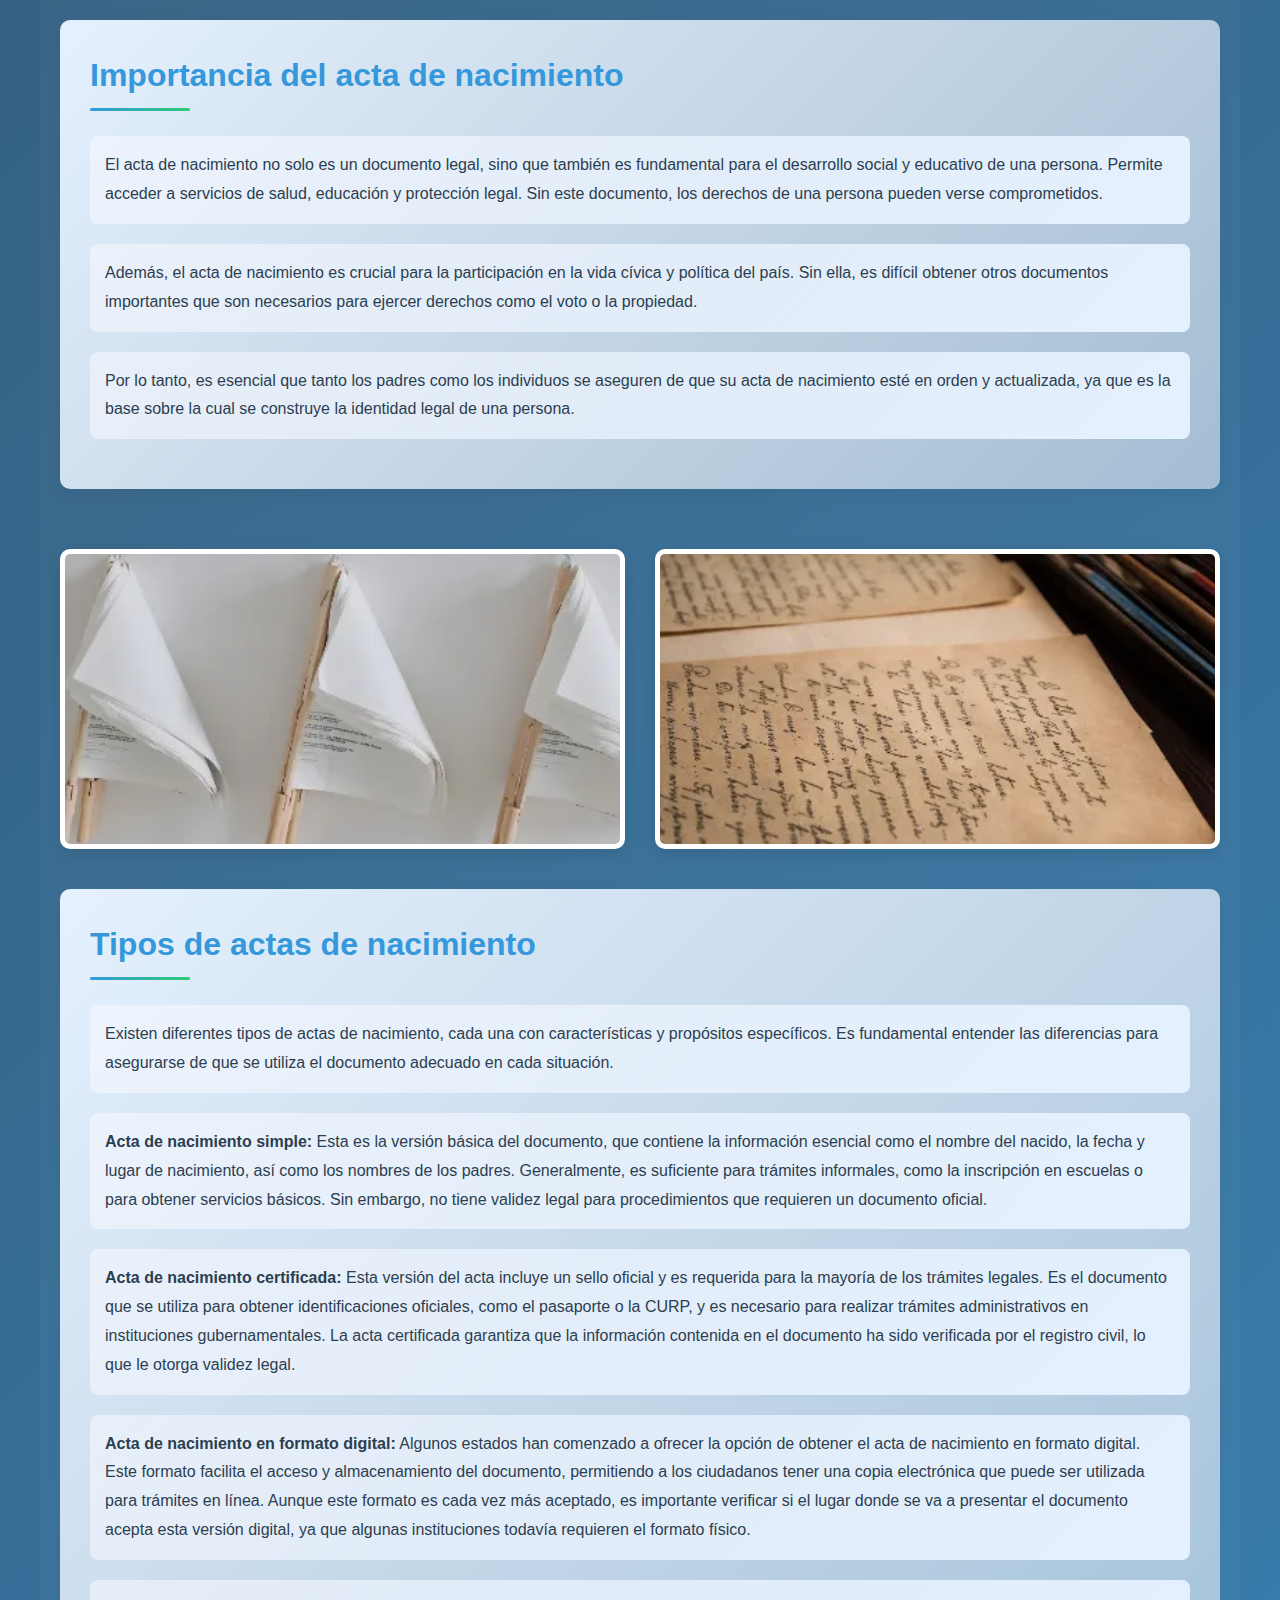
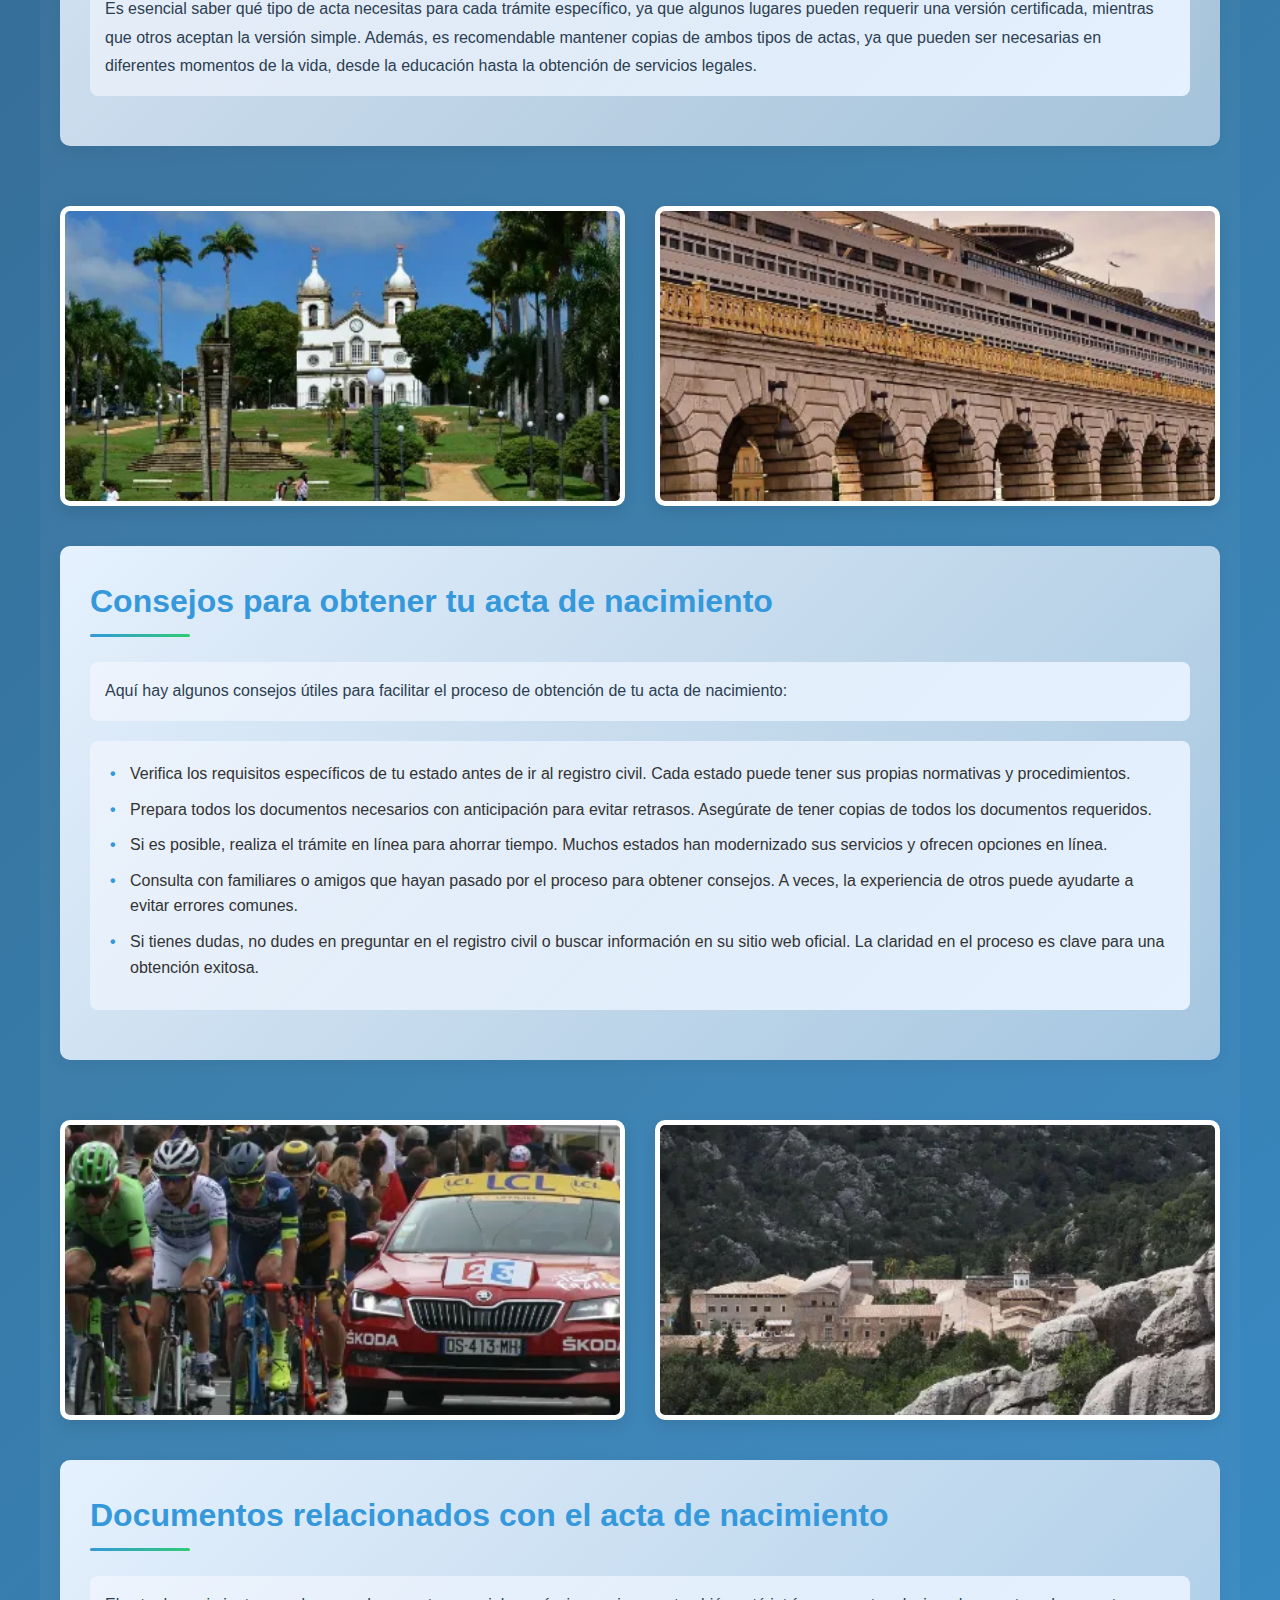
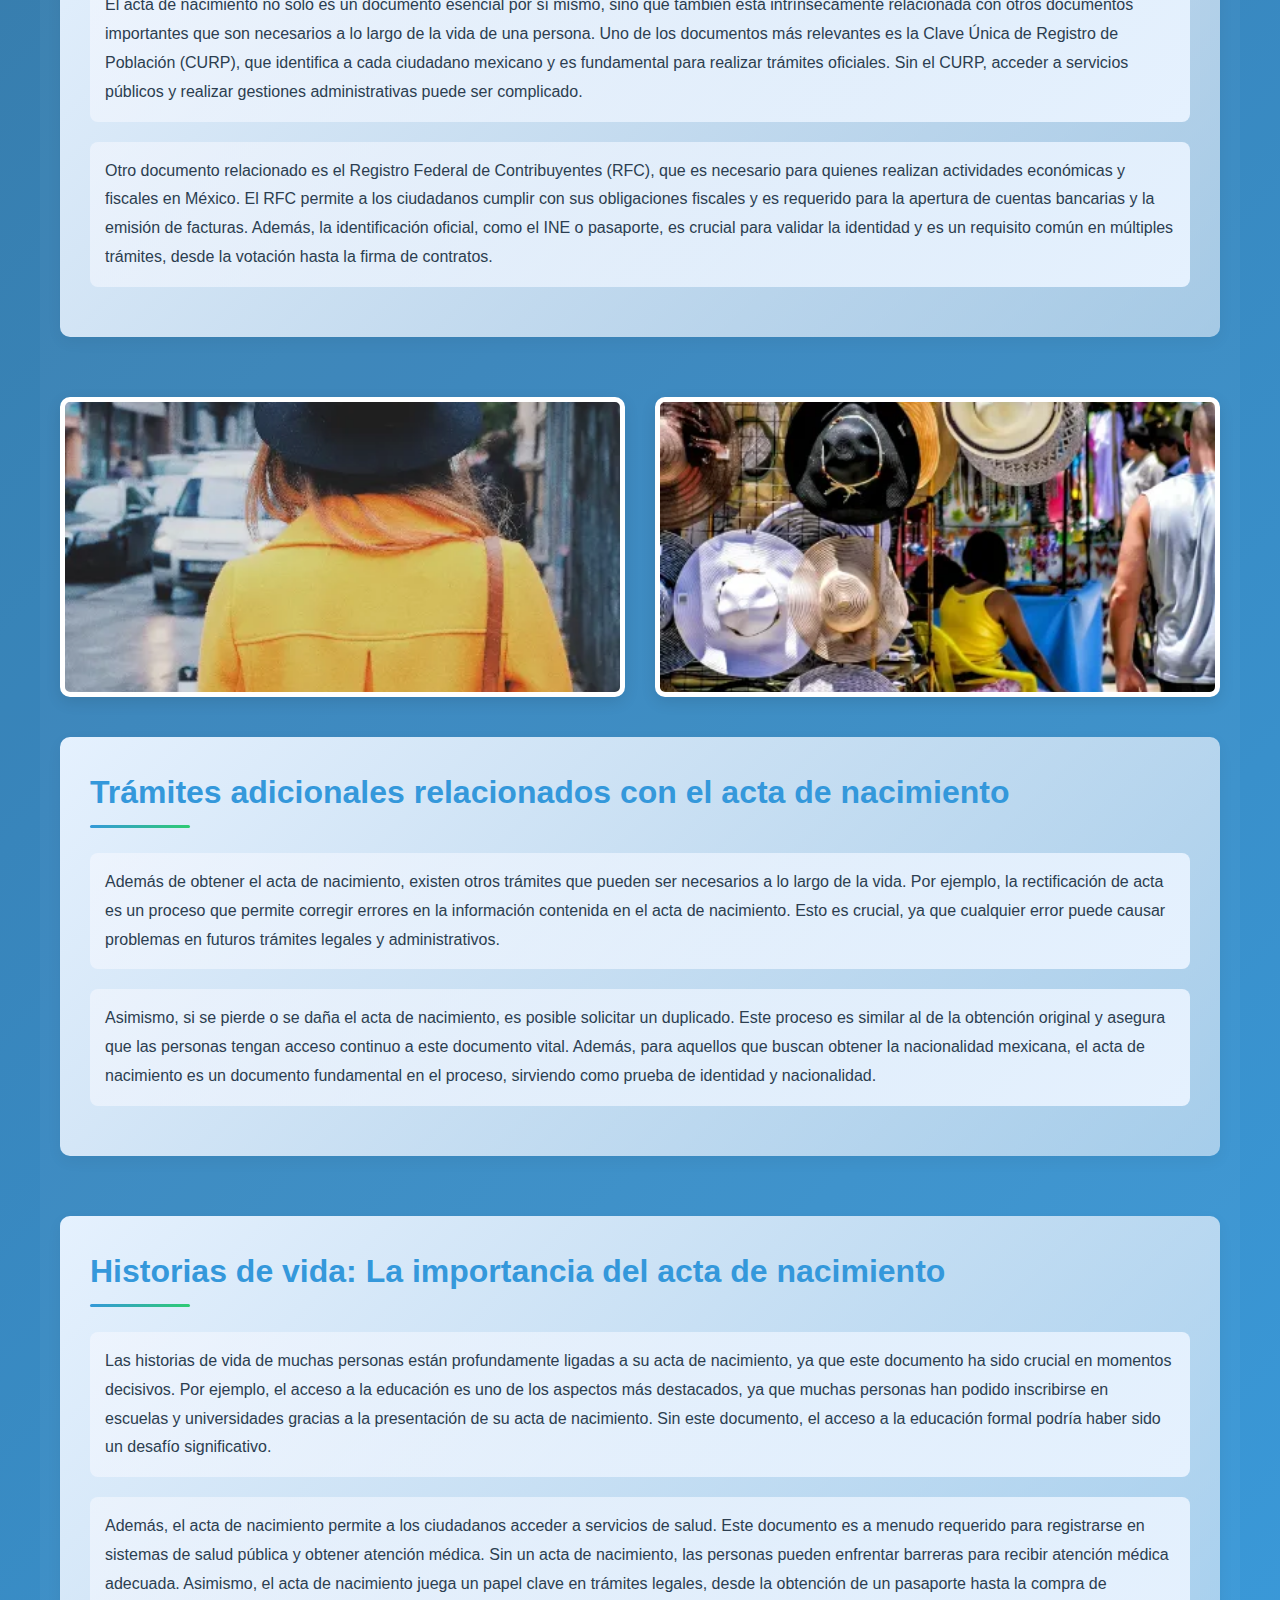
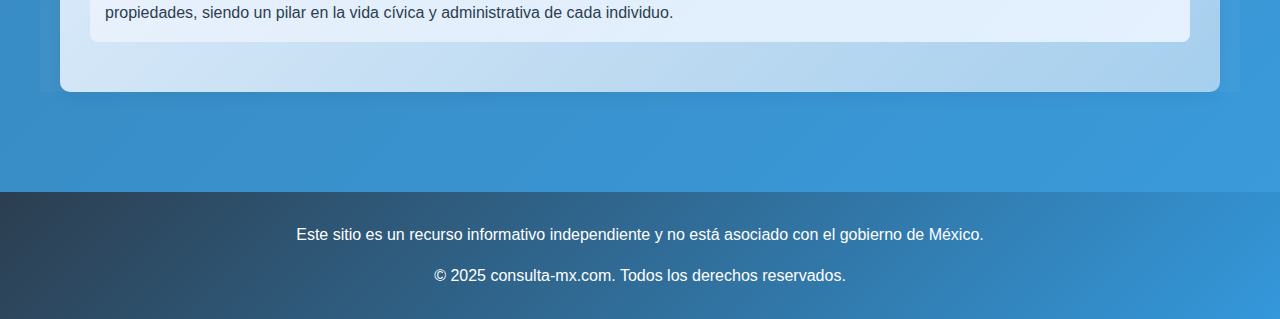
==== commit 28634c35: "5" ====
--- a/index.html
+++ b/index.html
@@ -25,14 +25,14 @@
             <li class="nav-item"><a href="beneficios-descuentos.html">Beneficios</a></li>
             <li class="nav-item"><a href="publicar.html">Publicar</a></li>
 
-            <li class="nav-item" id="nav-item-logo"><span>consulta-mx.com</span></li>
-
-            <li class="footer-nav-item"><a href="terms.html">Términos de uso</a></li>
-            <li class="footer-nav-item"><a href="privacy.html">Política de privacidad</a></li>
-            <li class="footer-nav-item"><a href="cookies.html">Política de cookies</a></li>
-            <li class="footer-nav-item"><a href="about.html">Sobre nosotros</a></li>
-            <li class="footer-nav-item"><a href="contact.html">Contacto</a></li>
+            <li class="nav-item"><a href="terms.html">Términos de uso</a></li>
+            <li class="nav-item"><a href="privacy.html">Política de privacidad</a></li>
+            <li class="nav-item"><a href="cookies.html">Política de cookies</a></li>
+            <li class="nav-item"><a href="about.html">Sobre nosotros</a></li>
+            <li class="nav-item"><a href="contact.html">Contacto</a></li>
         </ul>
+        
+        <li class="nav-item-logo" id="nav-item-logo"><span>consulta-mx.com</span></li>
     </nav>
 
     <header class="header">
@@ -41,16 +41,11 @@
 
     <main class="main">  
         <div class="main-content">
-            <div class="mexican-decoration mexican-decoration-1"></div>
-            <div class="mexican-decoration mexican-decoration-2"></div>
-            <div class="corner-decoration corner-decoration-1"></div>
-            <div class="corner-decoration corner-decoration-2"></div>
             <section id="que-es">
                 <h2>¿Qué es acta de nacimiento y para qué sirve?</h2>
                 <p>La acta de nacimiento es un documento oficial que certifica el nacimiento de una persona. Este documento es fundamental para establecer la identidad legal de un individuo y es requerido para diversos trámites, como la obtención de documentos de identificación, la inscripción en escuelas y la solicitud de servicios de salud.</p>
                 <p>Además, el acta de nacimiento es un requisito indispensable para realizar trámites legales, como la obtención de la CURP, el RFC y otros documentos oficiales. Sin este documento, es posible que enfrentes dificultades para acceder a servicios esenciales y derechos ciudadanos.</p>
                 <p>El acta de nacimiento también puede ser necesaria para la obtención de pasaportes, licencias de conducir y otros documentos que requieren verificación de identidad. Es un pilar en la vida administrativa de cualquier persona, y su importancia no puede subestimarse.</p>
-                <div class="mexican-pattern"></div>
             </section>
 
             <div class="content-images">
--- a/css/styles.css
+++ b/css/styles.css
@@ -1,546 +1,318 @@
-:root {
-    --color-primary: #4E342E; /* Тёмно-коричневый (фон) */
-    --color-accent: #D84315; /* Оранжево-красный (кнопки, акценты) */
-    --color-highlight: #FF7043; /* Персиковый (выделенные элементы) */
-    --color-secondary: #9E9D24; /* Оливковый (подзаголовки, декор) */
-    --color-link: #43A047; /* Зелёный (ссылки, иконки) */
-    --color-cta: #FDD835; /* Жёлтый (CTA, уведомления) */
-    --color-text: #6D4C41; /* Шоколадный (текст, разделители) */
-
-    --color-gradient-1: linear-gradient(135deg, #4E342E, #6D4C41);
-    --color-gradient-2: linear-gradient(135deg, #D84315, #9e6f24);
-    --color-gradient-3: linear-gradient(135deg, #43A047, #FDD835);
-    --color-gradient-4: linear-gradient(135deg, #FF7043, #6D4C41);
-}
-
-* {
-    margin: 0;
-    padding: 0;
-    box-sizing: border-box;
-}
-
-body {
-    max-width: 1600px;
-    margin: 0 auto;
-    font-family: Arial, sans-serif;
-    background: var(--color-gradient-1); /* Градиент на фоне */
-}
-
-/* Стили заголовка 
-.header {
-    width: 100%;
-    padding: 20px;
-    text-align: center;
-    background: var(--color-gradient-2);
-    border-radius: 8px;
-    box-shadow: 0 4px 10px rgba(0, 0, 0, 0.2);
-
-    background-image: var(--color-gradient-2), 
-                      linear-gradient(45deg, rgba(0, 0, 0, 0.1) 25%, transparent 25%, transparent 75%, rgba(0, 0, 0, 0.1) 75%, rgba(0, 0, 0, 0.1)),
-                      linear-gradient(45deg, rgba(0, 0, 0, 0.1) 25%, transparent 25%, transparent 75%, rgba(0, 0, 0, 0.1) 75%, rgba(0, 0, 0, 0.1));
-    background-size: 100%, 20px 20px, 20px 20px;
-    background-position: 0 0, 0 0, 10px 10px;
-    background-repeat: no-repeat;
-    padding: 20px;
-}*/
-
-.header {
-    width: 100%;
-    padding: 80px 20px;
-    text-align: center;
-    background: var(--color-gradient-2);
-    border-radius: 12px;
-    box-shadow: 0 8px 20px rgba(0, 0, 0, 0.3);
-    position: relative;
-    overflow: hidden;
-    margin-bottom: 30px;
-}
-
-.header::before {
-    content: '';
-    position: absolute;
-    top: 0;
-    left: 0;
-    width: 100%;
-    height: 100%;
-    background: 
-        radial-gradient(circle at 20% 30%, rgba(255, 255, 255, 0.2) 0%, transparent 50%),
-        radial-gradient(circle at 80% 70%, rgba(255, 112, 67, 0.15) 0%, transparent 50%);
-    z-index: 1;
-}
-
-.header::after {
-    content: '';
-    position: absolute;
-    top: 0;
-    left: 0;
-    width: 100%;
-    height: 100%;
-    background-image: url("data:image/svg+xml,%3Csvg width='100' height='100' viewBox='0 0 100 100' xmlns='http://www.w3.org/2000/svg'%3E%3Cpath d='M11 18c3.866 0 7-3.134 7-7s-3.134-7-7-7-7 3.134-7 7 3.134 7 7 7zm48 25c3.866 0 7-3.134 7-7s-3.134-7-7-7-7 3.134-7 7 3.134 7 7 7zm-43-7c1.657 0 3-1.343 3-3s-1.343-3-3-3-3 1.343-3 3 1.343 3 3 3zm63 31c1.657 0 3-1.343 3-3s-1.343-3-3-3-3 1.343-3 3 1.343 3 3 3zM34 90c1.657 0 3-1.343 3-3s-1.343-3-3-3-3 1.343-3 3 1.343 3 3 3zm56-76c1.657 0 3-1.343 3-3s-1.343-3-3-3-3 1.343-3 3 1.343 3 3 3zM12 86c2.21 0 4-1.79 4-4s-1.79-4-4-4-4 1.79-4 4 1.79 4 4 4zm28-65c2.21 0 4-1.79 4-4s-1.79-4-4-4-4 1.79-4 4 1.79 4 4 4zm23-11c2.76 0 5-2.24 5-5s-2.24-5-5-5-5 2.24-5 5 2.24 5 5 5zm-6 60c2.21 0 4-1.79 4-4s-1.79-4-4-4-4 1.79-4 4 1.79 4 4 4zm29 22c2.76 0 5-2.24 5-5s-2.24-5-5-5-5 2.24-5 5 2.24 5 5 5zM32 63c2.76 0 5-2.24 5-5s-2.24-5-5-5-5 2.24-5 5 2.24 5 5 5zm57-13c2.76 0 5-2.24 5-5s-2.24-5-5-5-5 2.24-5 5 2.24 5 5 5zm-9-21c1.105 0 2-.895 2-2s-.895-2-2-2-2 .895-2 2 .895 2 2 2zM60 91c1.105 0 2-.895 2-2s-.895-2-2-2-2 .895-2 2 .895 2 2 2zM35 41c1.105 0 2-.895 2-2s-.895-2-2-2-2 .895-2 2 .895 2 2 2zM12 60c1.105 0 2-.895 2-2s-.895-2-2-2-2 .895-2 2 .895 2 2 2z' fill='%23ffffff' fill-opacity='0.1' fill-rule='evenodd'/%3E%3C/svg%3E");
-    opacity: 0.3;
-    z-index: 0;
-}
-
-.header-title {
-    font-size: 2.4rem;
-    color: #fff;
-    position: relative;
-    z-index: 2;
-    font-weight: bold;
-    text-shadow: 0 2px 4px rgba(0, 0, 0, 0.3);
-    font-family: 'Georgia', serif;
-    letter-spacing: 0.5px;
-    padding: 0 15px;
-    line-height: 1.3;
-}
-
-@media (max-width: 768px) {
-    .header {
-        padding: 25px 15px;
-    }
-    
-    .header-title {
-        font-size: 1.8rem;
-    }
-}
-
-/* Стили навигации */
-.nav {
-    width: 100%;
-    position: sticky;
-    height: 85.4px;
-    top: 0;
-    padding: 10px 0;
-    background: var(--color-gradient-3);
-    box-shadow: 0 2px 5px rgba(0, 0, 0, 0.1);
-    display: flex;
-    justify-content: center;
-    z-index: 1000;
-}
-
-.nav-button {
-    margin: 0 20px 0 auto;
-}
-
-.nav-button-item {
-    padding: 10px 20px; /* Увеличенный отступ для лучшей видимости */
-    border-radius: 12px;
-    border: 1px solid var(--color-highlight); /* Граница для видимости кнопки */
-    background: var(--color-accent); /* Цвет фона кнопки */
-    color: white; /* Цвет текста для лучшего контраста */
-    transition: background-color 0.3s;
-    margin: 0 10px; /* Отступ между кнопками */
-    list-style: none;
-    width: 80px;
-}
-
-.nav-button:hover .nav-button-item {
-    background: var(--color-gradient-4); /* Градиент при наведении */
-}
-
-.nav-button-item.active:nth-child(1){
-    transform: translate(3px, 22px) rotate(45deg);
-}
-
-.nav-button-item.active:nth-child(2){
-    transform: translate(3px, 2px) rotate(-45deg)
-}
-
-.nav-button-item.active:nth-child(3){
-    display: none;
-}
-
-.nav-list {
-    display: none;
-}
-
-.nav-list.active {
-    display: grid;
-    grid-template-columns: 1fr;
-    width: 100%;
-    position: absolute;
-    gap: 10px;
-    background: var(--color-gradient-3);
-    top: 84.8px;
-    padding: 14px 0;
-    z-index: 1000;
-}
-
-.nav-item {
-    margin: 0 15px;
-    list-style: none;
-    width: 260px;
-    height: 50px;
-}
-
-.nav-item a {
-    color: white; /* Цвет ссылки белый для лучшей видимости */
-    text-decoration: none;
-    font-weight: bold;
-    font-size: 1.6em;
-    width: 230px;
-    padding: 10px 15px; /* Отступы для ссылок */
-    border-radius: 5px; /* Закруглённые углы для ссылок */
-    transition: background-color 0.3s, color 0.3s; /* Плавный переход */
-    display: block;
-    border-radius: 15px;
-    border: 1px solid var(--color-highlight);
-}
-
-.nav-item a:hover {
-    background: var(--color-accent); /* Цвет фона ссылки при наведении */
-    color: white; /* Цвет текста при наведении */
-    transform:skew(8deg) translate(10px, 0);
-}
-
-.footer-nav-item {
-    margin: 0 15px;
-    list-style: none;
-    width: 360px;
-    height: 50px;
-}
-
-.footer-nav-item a {
-    color: white; /* Цвет ссылки белый для лучшей видимости */
-    text-decoration: none;
-    font-weight: bold;
-    font-size: 1.6em;
-    width: 330px;
-    padding: 10px 15px; /* Отступы для ссылок */
-    border-radius: 5px; /* Закруглённые углы для ссылок */
-    transition: background-color 0.3s, color 0.3s; /* Плавный переход */
-    display: block;
-    border-radius: 15px;
-    border: 1px solid var(--color-highlight);
-}
-
-.footer-nav-item a:hover {
-    background: var(--color-accent); /* Цвет фона ссылки при наведении */
-    color: white; /* Цвет текста при наведении */
-    transform:skew(8deg) translate(10px, 0);
-}
-
-#nav-item-logo {
-    margin: 10px 40px;
-    width: 400px !important;
-}
-
-.nav-item span {
-    font-size: 2.2rem;
-    color: white;
-    text-align: center;
-}
-
-.nav-item span:after {
-    content: "";
-    display: block;
-    width: 100%;
-    height: 1px;
-    background: white;
-    margin: 2px 0 0 0;
-}
-
-/* Основной контент */
-.main {
-    padding: 20px;
-}
-
-/* Стили подвала */
-.footer {
-    text-align: center;
-    background: var(--color-gradient-2); /* Градиент для подвала */
-    color: var(--color-text);
-    padding: 20px;
-}
-
-.footer-content {
-    display: flex;
-    justify-content: center;
-    flex-wrap: wrap;
-    gap: 10px;
-}
-
-.footer-content-item {
-    color: white;
-}
-
-@media (max-width: 668px) {
-    .nav {
-        height: 50px;
-    }
-
-    .nav-button-item {
-        padding: 4px 12px;
-        width: 40px;
-    }
-
-    .nav-button-item.active:nth-child(1){
-        transform: translate(0px, 10px) rotate(45deg);
-    }
-    
-    .nav-button-item.active:nth-child(2){
-        transform: translate(0px, 0px) rotate(-45deg)
-    }
-
-    .nav-list.active {
-        top: 50px;
-        gap: 7px;
-    }
-
-    .nav-item, .footer-nav-item {
-        height: 40px;
-    }
-    
-    .nav-item a, .footer-nav-item a {
-        font-size: 1.2em;
-        padding: 5px 12px;
-    }
-
-    #nav-item-logo {
-        margin: 10px 30px;
-        width: 300px !important;
-    }
-    
-    .nav-item span {
-        font-size: 1.6rem;
-    }
-}
-
-.main {
-    padding: 30px 20px;
-    margin-top: 30px;
-    position: relative;
-}
-
-.main::before {
-    content: "";
-    position: absolute;
-    top: -20px;
-    left: 50%;
-    transform: translateX(-50%);
-    width: 85%;
-    height: 25px;
-    background-image: url("data:image/svg+xml,%3Csvg xmlns='http://www.w3.org/2000/svg' viewBox='0 0 100 15'%3E%3Cpath fill='%23D84315' d='M0 15 Q 25 0 50 15 Q 75 0 100 15 L 100 0 L 0 0 Z'/%3E%3C/svg%3E");
-    background-size: contain;
-    background-repeat: repeat-x;
-    z-index: 5;
-}
-
-.main-content {
-    background: #a4a3a3;
-    border-radius: 20px;
-    box-shadow: 0 15px 35px rgba(0, 0, 0, 0.3), 0 5px 15px rgba(0, 0, 0, 0.1);
-    padding: 50px 40px;
-    position: relative;
-    overflow: hidden;
-    border: 10px solid #969696;
-    background-image: 
-        linear-gradient(rgba(255,255,255,0.8) 0%, rgba(255,255,255,0.8) 100%),
-        url("data:image/svg+xml,%3Csvg width='80' height='80' viewBox='0 0 80 80' xmlns='http://www.w3.org/2000/svg'%3E%3Cg fill='none' fill-rule='evenodd'%3E%3Cg fill='%23FDD835' fill-opacity='0.15'%3E%3Cpath d='M50 50c0-5.523 4.477-10 10-10s10 4.477 10 10-4.477 10-10 10c0 5.523-4.477 10-10 10s-10-4.477-10-10 4.477-10 10-10zM10 10c0-5.523 4.477-10 10-10s10 4.477 10 10-4.477 10-10 10c0 5.523-4.477 10-10 10S0 25.523 0 20s4.477-10 10-10zm10 60c5.523 0 10 4.477 10 10s-4.477 10-10 10-10-4.477-10-10 4.477-10 10-10zm40-40c5.523 0 10 4.477 10 10s-4.477 10-10 10-10-4.477-10-10 4.477-10 10-10z'/%3E%3C/g%3E%3C/g%3E%3C/svg%3E");
-}
-
-.main-content::before,
-.main-content::after {
-    content: "";
-    position: absolute;
-    width: 100%;
-    height: 15px;
-    background-image: 
-        repeating-linear-gradient(
-            -45deg, 
-            var(--color-accent) 0, var(--color-accent) 10px, 
-            var(--color-cta) 10px, var(--color-cta) 20px, 
-            var(--color-link) 20px, var(--color-link) 30px
-        );
-}
-
-.main-content::before {
-    top: 0;
-    left: 0;
-}
-
-.main-content::after {
-    bottom: 0;
-    left: 0;
-}
-
-.mexican-decoration {
-    position: absolute;
-    background-repeat: no-repeat;
-    z-index: 1;
-    opacity: 0.15;
-}
-
-.mexican-decoration-1 {
-    top: 40px;
-    right: 40px;
-    width: 150px;
-    height: 150px;
-    background-image: url("data:image/svg+xml,%3Csvg xmlns='http://www.w3.org/2000/svg' viewBox='0 0 100 100'%3E%3Cpath fill='%23D84315' d='M50 0 L60 40 L100 50 L60 60 L50 100 L40 60 L0 50 L40 40Z'/%3E%3C/svg%3E");
-}
-
-.mexican-decoration-2 {
-    bottom: 40px;
-    left: 40px;
-    width: 120px;
-    height: 120px;
-    background-image: url("data:image/svg+xml,%3Csvg xmlns='http://www.w3.org/2000/svg' viewBox='0 0 100 100'%3E%3Ccircle fill='%239E9D24' cx='50' cy='50' r='45'/%3E%3Ccircle fill='white' cx='50' cy='50' r='35'/%3E%3Ccircle fill='%239E9D24' cx='50' cy='50' r='25'/%3E%3Ccircle fill='white' cx='50' cy='50' r='15'/%3E%3Ccircle fill='%239E9D24' cx='50' cy='50' r='5'/%3E%3C/svg%3E");
-}
-
-section {
-    margin-bottom: 60px;
-    position: relative;
-    z-index: 2;
-    transition: all 0.3s ease;
-    background: rgba(255, 255, 255, 0.7);
-    border-radius: 15px;
-    padding: 30px;
-    border-left: 8px solid var(--color-accent);
-}
-
-section:hover {
-    transform: translateY(-5px);
-    box-shadow: 0 10px 20px rgba(0, 0, 0, 0.1);
-}
-
-section h2 {
-    color: var(--color-primary);
-    font-size: 2.2rem;
-    margin-bottom: 25px;
-    font-family: 'Georgia', serif;
-    position: relative;
-    display: inline-block;
-    text-shadow: 2px 2px 0px rgba(255, 112, 67, 0.2);
-}
-
-section h2::after {
-    content: '';
-    position: absolute;
-    bottom: -10px;
-    left: 0;
-    width: 100%;
-    height: 5px;
-    background-image: repeating-linear-gradient(
-        90deg, 
-        var(--color-accent), 
-        var(--color-accent) 10px, 
-        var(--color-cta) 10px, 
-        var(--color-cta) 20px
-    );
-    border-radius: 5px;
-}
-
-section h2::before {
-    content: '🌮';
-    position: absolute;
-    left: -40px;
-    top: 5px;
-    font-size: 1.8rem;
-}
-
-section p {
-    color: #333;
-    line-height: 1.8;
-    margin-bottom: 20px;
-    font-size: 1.1rem;
-    position: relative;
-    font-family: 'Helvetica', 'Arial', sans-serif;
-    background: linear-gradient(90deg, rgba(255,255,255,0) 0%, rgba(255,255,255,0.8) 50%, rgba(255,255,255,0) 100%);
-    padding: 15px;
-    border-radius: 8px;
-}
-
-section p::first-letter {
-    font-size: 2em;
-    font-weight: bold;
-    color: var(--color-accent);
-    float: left;
-    line-height: 1;
-    margin-right: 8px;
-    padding: 5px;
-}
-
-.corner-decoration {
-    position: absolute;
-    width: 50px;
-    height: 50px;
-    z-index: 3;
-}
-
-.corner-decoration-1 {
-    top: 0;
-    right: 0;
-    background-image: url("data:image/svg+xml,%3Csvg xmlns='http://www.w3.org/2000/svg' viewBox='0 0 50 50'%3E%3Cpath fill='%23D84315' d='M0 0 L50 0 L50 50 Z'/%3E%3C/svg%3E");
-}
-
-.corner-decoration-2 {
-    bottom: 0;
-    left: 0;
-    background-image: url("data:image/svg+xml,%3Csvg xmlns='http://www.w3.org/2000/svg' viewBox='0 0 50 50'%3E%3Cpath fill='%239E9D24' d='M0 50 L50 50 L0 0 Z'/%3E%3C/svg%3E");
-}
-
-@media (max-width: 768px) {
-    .main {
-        padding: 20px 15px;
-    }
-    
-    .main-content {
-        padding: 30px 20px;
-    }
-    
-    section {
-        padding: 20px;
-    }
-    
-    section h2 {
-        font-size: 1.8rem;
-        padding-left: 15px;
-    }
-    
-    section h2::before {
-        left: -25px;
-        font-size: 1.5rem;
-    }
-    
-    section p {
-        font-size: 1rem;
-        line-height: 1.6;
-    }
-    
-    .mexican-decoration-1,
-    .mexican-decoration-2 {
-        width: 80px;
-        height: 80px;
-    }
-}
-
-
-
-
-.content-images {
-    display: flex;
-    justify-content: center;
-    flex-wrap: wrap;
-    gap: 40px;
-    margin: 30px 0;
-}
-
-.content-image {
-    width: 100%;
-    max-width: 400px;
-    aspect-ratio: 4/3;
-    background-color: #f0fcff;
-    border-radius: 10px;
-    box-shadow: 0 3px 10px rgba(0, 0, 0, 0.182);
-    border: 3px solid #fff;
-    overflow: hidden;
-    position: relative;
-}
-
-
-
-@media (max-width: 450px) {
-    .content-image {
-        max-width: 100%;
-    }
+/* Main styles for Consulta MX website */
+/* Color palette */
+:root {
+    --primary-color: #3498db;
+    --secondary-color: #2ecc71;
+    --accent-color: #e74c3c;
+    --dark-color: #2c3e50;
+    --light-color: #ecf0f1;
+    --text-color: #333333;
+    --light-text: #ffffff;
+    --gradient-primary: linear-gradient(135deg, #3498db, #2ecc71);
+    --gradient-secondary: linear-gradient(135deg, #2c3e50, #3498db);
+    --gradient-accent: linear-gradient(135deg, #e74c3c, #f39c12);
+    --shadow: 0 4px 6px rgba(0, 0, 0, 0.1);
+    --transition: all 0.3s ease;
+}
+
+/* Reset and base styles */
+* {
+    margin: 0;
+    padding: 0;
+    box-sizing: border-box;
+}
+
+body {
+    font-family: 'Segoe UI', Tahoma, Geneva, Verdana, sans-serif;
+    line-height: 1.6;
+    color: var(--text-color);
+    background: var(--gradient-secondary);
+    min-height: 100vh;
+    max-width: 1500px;
+    margin: 0 auto;
+}
+
+a {
+    text-decoration: none;
+    color: var(--primary-color);
+    transition: var(--transition);
+}
+
+a:hover {
+    color: var(--secondary-color);
+}
+
+ul {
+    list-style: none;
+}
+
+img {
+    max-width: 100%;
+    height: auto;
+}
+
+section {
+    background: linear-gradient(135deg, #e5f1fe, #f8f9ff8d) !important;
+}
+
+/* Container */
+.container {
+    width: 90%;
+    max-width: 1200px;
+    margin: 0 auto;
+    padding: 0 20px;
+}
+
+/* Navigation */
+.nav {
+    position: fixed;
+    top: 0;
+    width: 100%;
+    max-width: 1500px;
+    background: var(--gradient-secondary);
+    box-shadow: var(--shadow);
+    z-index: 1000;
+    padding: 0 20px;
+    transition: var(--transition);
+    display: flex;
+    justify-content: space-between;
+    align-items: center;
+    margin: 0 auto;
+}
+
+.nav-button {
+    display: block;
+    cursor: pointer;
+    padding: 15px 0;
+}
+
+.nav-button-item {
+    margin: 6px 0;
+}
+
+.nav-button-bar {
+    display: block;
+    width: 25px;
+    height: 3px;
+    background-color: var(--light-text);
+    border-radius: 3px;
+}
+
+.nav-list {
+    display: none;
+    flex-direction: column;
+    align-items: center;
+    flex-wrap: wrap;
+    padding: 15px 0;
+    position: absolute;
+    width: 100%;
+    max-width: 1500px;
+    top: 50px;
+    left: 0;
+    background: var(--gradient-secondary);
+    box-shadow: var(--shadow);
+    z-index: 1000;
+    padding: 0 20px;
+    transition: var(--transition);
+}
+
+.nav-list.active {
+    display: flex;
+}
+
+.nav-item {
+    margin: 15px 0;
+}
+
+.nav-item a, .footer-nav-item a {
+    color: var(--light-text);
+    font-weight: 500;
+    padding: 8px 12px;
+    border-radius: 4px;
+    transition: var(--transition);
+}
+
+.nav-item a:hover, .footer-nav-item a:hover {
+    background-color: rgba(255, 255, 255, 0.1);
+    color: var(--light-text);
+}
+
+.nav-item a.active, .footer-nav-item a.active {
+    background-color: rgba(255, 255, 255, 0.2);
+    color: var(--light-text);
+}
+
+.nav-item-logo {
+    margin-left: auto;
+    font-weight: 700;
+    font-size: 1.2rem;
+    color: var(--light-text);
+    cursor: pointer;
+    list-style: none;
+
+    margin: 15px 0;
+    order: -1;
+}
+
+/* Header */
+.header {
+    background: var(--gradient-primary);
+    color: var(--light-text);
+    text-align: center;
+    padding: 100px 20px 60px;
+    margin-bottom: 10px;
+    margin-top: 53px;
+    box-shadow: var(--shadow);
+}
+
+.header-title {
+    font-size: 2.5rem;
+    margin-bottom: 20px;
+    text-shadow: 0 2px 4px rgba(0, 0, 0, 0.2);
+}
+
+/* Main content */
+.main, .main-content {
+    padding: 20px 0 60px;
+    background: transparent;
+    background-color: rgba(255, 255, 255, 0.03);
+}
+
+/* Footer */
+.footer {
+    background: var(--gradient-secondary);
+    color: var(--light-text);
+    padding: 30px 0;
+    text-align: center;
+}
+
+.footer-content {
+    display: flex;
+    flex-direction: column;
+    align-items: center;
+    gap: 15px;
+}
+
+.footer-content-item {
+    max-width: 800px;
+}
+
+/* Buttons */
+.btn {
+    display: inline-block;
+    background: var(--gradient-primary);
+    color: var(--light-text);
+    padding: 10px 20px;
+    border: none;
+    border-radius: 4px;
+    cursor: pointer;
+    font-weight: 500;
+    transition: var(--transition);
+    text-align: center;
+    box-shadow: var(--shadow);
+}
+
+.btn:hover {
+    transform: translateY(-2px);
+    box-shadow: 0 6px 12px rgba(0, 0, 0, 0.15);
+    color: var(--light-text);
+}
+
+.btn-secondary {
+    background: var(--gradient-secondary);
+}
+
+.btn-accent {
+    background: var(--gradient-accent);
+}
+
+/* Cards */
+.card {
+    background: white;
+    border-radius: 8px;
+    overflow: hidden;
+    box-shadow: var(--shadow);
+    transition: var(--transition);
+    margin-bottom: 20px;
+}
+
+.card:hover {
+    transform: translateY(-5px);
+    box-shadow: 0 8px 15px rgba(0, 0, 0, 0.1);
+}
+
+.card-header {
+    background: var(--gradient-primary);
+    color: var(--light-text);
+    padding: 15px 20px;
+}
+
+.card-body {
+    padding: 20px;
+}
+
+.card-footer {
+    padding: 15px 20px;
+    background-color: var(--light-color);
+    display: flex;
+    justify-content: space-between;
+    align-items: center;
+}
+
+/* Responsive design */
+@media (max-width: 1500px) {
+    
+    .header {
+        padding: 80px 20px 40px;
+    }
+    
+    .header-title {
+        font-size: 2rem;
+    }
+}
+
+.content-images {
+    display: flex;
+    justify-content: space-between;
+    gap: 30px;
+    margin: 40px 0;
+}
+
+.content-image {
+    flex: 1;
+    height: 300px;
+    border-radius: 10px;
+    background-size: cover;
+    background-position: center;
+    box-shadow: 0 5px 15px rgba(0, 0, 0, 0.1);
+    transition: transform 0.3s ease;
+    border: 5px solid white;
+}
+
+.content-image:hover {
+    transform: scale(1.03);
+    box-shadow: 0 10px 25px rgba(0, 0, 0, 0.15);
+}
+
+@media (max-width: 768px) {
+    section {
+        padding: 20px;
+    }
+    
+    section h2 {
+        font-size: 1.6rem;
+    }
+    .content-images {
+        justify-content: center;
+        flex-direction: column;
+        gap: 20px;
+    }
+    
+    .content-image {
+        min-width: 250px;
+        max-width: 480px;
+        width: 100%;
+        aspect-ratio: 4/3;
+        margin: 0 auto;
+    }
 }--- a/css/index.css
+++ b/css/index.css
@@ -1,1296 +1,180 @@
-/* Стилизация секции "¿Qué es acta de nacimiento?" */
-#que-es {
-    position: relative;
-    background: linear-gradient(135deg, rgba(255,255,255,0.95) 0%, rgba(255,253,231,0.92) 100%);
-    border-radius: 18px;
-    box-shadow: 0 15px 35px rgba(0, 0, 0, 0.15);
-    overflow: hidden;
-    padding: 40px 40px 40px 60px;
-    border: 3px solid #fff;
-    margin-bottom: 60px;
-}
-
-#que-es::before {
-    content: '';
-    position: absolute;
-    left: 0;
-    top: 0;
-    height: 100%;
-    width: 15px;
-    background-image: repeating-linear-gradient(
-        0deg,
-        #D84315 0px,
-        #D84315 10px,
-        #9E9D24 10px,
-        #9E9D24 20px,
-        #00796B 20px,
-        #00796B 30px
-    );
-    box-shadow: 2px 0 10px rgba(0,0,0,0.1);
-}
-
-#que-es::after {
-    content: '';
-    position: absolute;
-    width: 200px;
-    height: 200px;
-    background-image: url("data:image/svg+xml,%3Csvg xmlns='http://www.w3.org/2000/svg' viewBox='0 0 100 100'%3E%3Cpath fill='%23D84315' fill-opacity='0.1' d='M25,50 L10,30 L25,10 L50,0 L75,10 L90,30 L75,50 L90,70 L75,90 L50,100 L25,90 L10,70 Z'/%3E%3C/svg%3E");
-    bottom: 0px; /* Было -50px */
-    right: 0px; /* Было -50px */
-    z-index: 1; /* Было 0 */
-    opacity: 0.7; /* Было 0.4 */
-    transform: rotate(-15deg);
-    pointer-events: none; /* Чтобы не мешало кликам */
-    background-repeat: no-repeat;
-    background-size: contain;
-}
-
-#que-es h2 {
-    display: inline-block;
-    position: relative;
-    font-family: 'Georgia', serif;
-    font-size: 2.4rem;
-    color: #D84315;
-    margin-bottom: 30px;
-    padding-bottom: 15px;
-    text-shadow: 2px 2px 0 rgba(255,255,255,1), 4px 4px 0 rgba(0,0,0,0.1);
-}
-
-#que-es h2::before {
-    content: '🇲🇽';
-    position: absolute;
-    left: -45px;
-    top: 5px;
-    font-size: 1.8rem;
-    animation: wave 3s infinite ease-in-out;
-}
-
-#que-es h2::after {
-    content: '';
-    position: absolute;
-    bottom: 0;
-    left: 0;
-    width: 100%;
-    height: 6px;
-    background-image: url("data:image/svg+xml,%3Csvg width='100' height='10' xmlns='http://www.w3.org/2000/svg'%3E%3Cpath d='M0 5 Q 10 0, 20 5 T 40 5 T 60 5 T 80 5 T 100 5' stroke='%23D84315' stroke-width='3' fill='none'/%3E%3C/svg%3E");
-    background-repeat: repeat-x;
-    background-size: 50px 10px;
-}
-
-#que-es p {
-    position: relative;
-    background: rgba(255,255,255,0.65);
-    padding: 20px 25px;
-    border-radius: 12px;
-    margin-bottom: 25px;
-    box-shadow: 0 5px 15px rgba(0,0,0,0.05);
-    z-index: 1;
-    font-family: 'Helvetica', 'Arial', sans-serif;
-    line-height: 1.9;
-    border-left: 3px solid #9E9D24;
-    transition: transform 0.3s ease, box-shadow 0.3s ease;
-}
-
-#que-es p:hover {
-    transform: translateX(8px);
-    box-shadow: 0 8px 20px rgba(0,0,0,0.1);
-    border-left-color: #D84315;
-}
-
-#que-es p::first-letter {
-    font-size: 2.2em;
-    font-weight: bold;
-    color: #D84315;
-    float: left;
-    line-height: 1;
-    margin-right: 10px;
-    padding: 5px;
-    text-shadow: 1px 1px 0 rgba(255,255,255,0.8);
-}
-
-#que-es p:nth-child(2)::first-letter {
-    color: #9E9D24;
-}
-
-#que-es p:nth-child(3)::first-letter {
-    color: #00796B;
-}
-
-#que-es p:nth-child(4)::first-letter {
-    color: #D84315;
-}
-
-/* Декоративный элемент - мексиканский узор на фоне */
-.mexican-pattern {
-    position: absolute;
-    top: 20px;
-    right: 20px;
-    width: 120px;
-    height: 120px;
-    background-image: url("data:image/svg+xml,%3Csvg xmlns='http://www.w3.org/2000/svg' width='120' height='120' viewBox='0 0 120 120'%3E%3Cpath fill='%239E9D24' fill-opacity='0.15' d='M0,0 L60,0 L60,60 L0,60 L0,0 Z M60,60 L120,60 L120,120 L60,120 L60,60 Z M0,60 L30,60 L30,90 L0,90 L0,60 Z M30,30 L60,30 L60,60 L30,60 L30,30 Z M60,0 L90,0 L90,30 L60,30 L60,0 Z M90,90 L120,90 L120,120 L90,120 L90,90 Z'/%3E%3C/svg%3E");
-    opacity: 0.2;
-    z-index: 0;
-}
-
-@keyframes wave {
-    0%, 100% { transform: rotate(-5deg); }
-    50% { transform: rotate(5deg); }
-}
-
-@media (max-width: 768px) {
-    #que-es {
-        padding: 30px 20px 30px 40px;
-    }
-    
-    #que-es h2 {
-        font-size: 1.8rem;
-    }
-    
-    #que-es h2::before {
-        left: -20px;
-        font-size: 1.5rem;
-    }
-    
-    #que-es p {
-        padding: 15px 20px;
-    }
-    
-    .mexican-pattern {
-        width: 80px;
-        height: 80px;
-        top: 15px;
-        right: 15px;
-    }
-}
-
-
-
-/* Стили для секции "¿Cómo y dónde obtener acta de nacimiento en México?" */
-#como-obtener {
-    position: relative;
-    background: linear-gradient(135deg, 
-        rgba(0,145,234,0.1) 0%, 
-        rgba(246,232,98,0.15) 35%, 
-        rgba(217,54,62,0.1) 70%, 
-        rgba(0,121,107,0.15) 100%
-    );
-    background-color: #f0fcff;
-    border-radius: 18px;
-    box-shadow: 0 15px 35px rgba(0, 0, 0, 0.15);
-    overflow: hidden;
-    padding: 40px 40px 40px 60px;
-    border: 3px solid #fff;
-    margin-bottom: 60px;
-    position: relative;
-}
-
-/* Добавляем мексиканский узор в фон */
-#como-obtener::before {
-    content: '';
-    position: absolute;
-    left: 0;
-    top: 0;
-    height: 100%;
-    width: 15px;
-    background-image: repeating-linear-gradient(
-        0deg,
-        #006064 0px,
-        #006064 10px,
-        #B71C1C 10px,
-        #B71C1C 20px
-    );
-    box-shadow: 2px 0 10px rgba(0,0,0,0.1);
-}
-
-/* Добавляем декоративный фоновый узор */
-#como-obtener {
-    background-image: 
-        linear-gradient(135deg, 
-            rgba(0,145,234,0.1) 0%, 
-            rgba(246,232,98,0.15) 35%, 
-            rgba(217,54,62,0.1) 70%, 
-            rgba(0,121,107,0.15) 100%
-        ),
-        url("data:image/svg+xml,%3Csvg width='60' height='60' viewBox='0 0 60 60' xmlns='http://www.w3.org/2000/svg'%3E%3Cg fill='none' fill-rule='evenodd'%3E%3Cg fill='%23006064' fill-opacity='0.05'%3E%3Cpath d='M36 34v-4h-2v4h-4v2h4v4h2v-4h4v-2h-4zm0-30V0h-2v4h-4v2h4v4h2V6h4V4h-4zM6 34v-4H4v4H0v2h4v4h2v-4h4v-2H6zM6 4V0H4v4H0v2h4v4h2V6h4V4H6z'/%3E%3C/g%3E%3C/g%3E%3C/svg%3E"),
-        url("data:image/svg+xml,%3Csvg width='84' height='48' viewBox='0 0 84 48' xmlns='http://www.w3.org/2000/svg'%3E%3Cpath d='M0 0h12v6H0V0zm28 8h12v6H28V8zm14-8h12v6H42V0zm14 0h12v6H56V0zm0 8h12v6H56V8zM42 8h12v6H42V8zm0 16h12v6H42v-6zm14-8h12v6H56v-6zm14 0h12v6H70v-6zm0-16h12v6H70V0zM28 32h12v6H28v-6zM14 16h12v6H14v-6zM0 24h12v6H0v-6zm0 8h12v6H0v-6zm14 0h12v6H14v-6zm14 8h12v6H28v-6zm-14 0h12v6H14v-6zm28 0h12v6H42v-6zm14-8h12v6H56v-6zm0-8h12v6H56v-6zm14 8h12v6H70v-6zm0 8h12v6H70v-6zM14 24h12v6H14v-6zm14-8h12v6H28v-6zM14 8h12v6H14V8zM0 8h12v6H0V8z' fill='%23b71c1c' fill-opacity='0.04' fill-rule='evenodd'/%3E%3C/svg%3E");
-    background-color: #f0fcff;
-}
-
-#como-obtener h2 {
-    position: relative;
-    color: #006064;
-    margin-bottom: 30px;
-    font-size: 2.4rem;
-    display: inline-block;
-    text-shadow: 2px 2px 0 rgba(255,255,255,1), 4px 4px 0 rgba(0,0,0,0.05);
-    padding-bottom: 15px;
-}
-
-#como-obtener h2::before {
-    content: '📋';
-    position: absolute;
-    left: -45px;
-    top: 5px;
-    font-size: 2rem;
-}
-
-#como-obtener h2::after {
-    content: '';
-    position: absolute;
-    bottom: 0;
-    left: 0;
-    width: 100%;
-    height: 4px;
-    background-image: linear-gradient(to right, #006064, transparent);
-}
-
-#como-obtener p {
-    font-size: 1.1rem;
-    line-height: 1.8;
-    margin-bottom: 20px;
-    background: rgba(255,255,255,0.8);
-    padding: 15px 20px;
-    border-radius: 10px;
-    box-shadow: 0 3px 10px rgba(0,0,0,0.05);
-    border-left: 3px solid #006064;
-}
-
-#como-obtener ol {
-    counter-reset: steps;
-    position: relative;
-    padding-left: 30px;
-    margin: 30px 0;
-}
-
-#como-obtener ol::before {
-    content: '';
-    position: absolute;
-    left: 10px;
-    top: 0;
-    bottom: 0;
-    width: 3px;
-    background: linear-gradient(to bottom, #B71C1C 0%, #006064 100%);
-    border-radius: 3px;
-}
-
-#como-obtener li {
-    position: relative;
-    padding: 15px 25px 20px 45px;
-    margin-bottom: 20px;
-    background: rgba(255,255,255,0.9);
-    border-radius: 12px;
-    box-shadow: 0 5px 15px rgba(0,0,0,0.05);
-    counter-increment: steps;
-    transition: transform 0.3s, box-shadow 0.3s;
-    list-style-type: none;
-    border-left: 3px solid #B71C1C;
-}
-
-/* Добавляем красивый эффект при наведении */
-#como-obtener li:hover {
-    transform: translateX(10px);
-    box-shadow: 0 8px 25px rgba(0,0,0,0.1);
-    background: linear-gradient(135deg, rgba(255,255,255,0.95), rgba(240,248,255,0.85));
-}
-
-#como-obtener li::before {
-    content: counter(steps);
-    position: absolute;
-    left: -20px;
-    top: 50%;
-    transform: translateY(-50%);
-    width: 40px;
-    height: 40px;
-    background: linear-gradient(135deg, #B71C1C, #006064);
-    color: white;
-    border-radius: 50%;
-    display: flex;
-    align-items: center;
-    justify-content: center;
-    font-weight: bold;
-    box-shadow: 0 5px 10px rgba(0,0,0,0.2);
-    z-index: 2;
-}
-
-#como-obtener li:last-child {
-    margin-bottom: 5px;
-}
-
-/* Декоративный элемент для этой секции */
-#como-obtener::after {
-    content: '';
-    position: absolute;
-    top: 20px;
-    right: 20px;
-    width: 150px;
-    height: 150px;
-    background-image: url("data:image/svg+xml,%3Csvg xmlns='http://www.w3.org/2000/svg' viewBox='0 0 100 100'%3E%3Cpath fill='%23006064' fill-opacity='0.2' d='M50 0 L95 25 L95 75 L50 100 L5 75 L5 25 Z'/%3E%3C/svg%3E");
-    opacity: 0.5;
-    z-index: 0;
-    background-repeat: no-repeat;
-    pointer-events: none;
-    transform: rotate(15deg);
-}
-
-@media (max-width: 668px) {
-
-    #como-obtener h2 {
-        font-size: 1.8rem;
-    }
-
-    #como-obtener h2::before {
-        left: -25px;
-    }
-
-    #como-obtener {
-        padding: 15px 20px;
-    }
-    
-    #como-obtener li {
-        padding: 15px 10px;
-    }
-
-    #como-obtener li::before {
-        left: -45px;
-        top: 30px;
-    }
-}
-
-/* Создаем псевдоэлемент для изображений */
-.index-image-1::before, .index-image-2::before, .index-image-3::before, .index-image-4::before,
-.index-image-5::before, .index-image-6::before, .index-image-7::before, .index-image-8::before,
-.index-image-9::before, .index-image-10::before, .index-image-11::before, .index-image-12::before,
-.index-image-13::before, .index-image-14::before {
-    content: "";
-    position: absolute;
-    top: 0;
-    left: 0;
-    width: 100%;
-    height: 100%;
-    background-size: cover;
-    background-position: center;
-}
-
-.index-image-1 {
-    background-image: url('../images/index-1.webp');
-}
-
-.index-image-2 {
-    background-image: url('../images/index-2.webp');
-}
-
-.index-image-3 {
-    background-image: url('../images/index-3.webp');
-}
-
-.index-image-4 {
-    background-image: url('../images/index-4.webp');
-}
-
-.index-image-5 {
-    background-image: url('../images/index-5.webp');
-}
-
-.index-image-6 {
-    background-image: url('../images/index-6.webp');
-}
-
-.index-image-7 {
-    background-image: url('../images/index-7.webp');
-}
-
-.index-image-8 {
-    background-image: url('../images/index-8.webp');
-}
-
-.index-image-9 {
-    background-image: url('../images/index-9.webp');
-}
-
-.index-image-10 {
-    background-image: url('../images/index-10.webp');
-}
-
-.index-image-11 {
-    background-image: url('../images/index-11.webp');
-}
-
-.index-image-12 {
-    background-image: url('../images/index-12.webp');
-}
-
-.index-image-13 {
-    background-image: url('../images/index-13.webp');
-}
-
-.index-image-14 {
-    background-image: url('../images/index-14.webp');
-}
-
-.index-image-1, .index-image-2, .index-image-3, .index-image-4, 
-.index-image-5, .index-image-6, .index-image-7, .index-image-8,
-.index-image-9, .index-image-10, .index-image-11, .index-image-12,
-.index-image-13, .index-image-14 {
-    background-size: auto 100%;
-    background-position: center;
-    background-repeat: no-repeat;
-}
-
-#faq {
-    background: linear-gradient(135deg, 
-        rgba(240,252,255,0.9) 0%, 
-        rgba(236,244,255,0.9) 100%
-    );
-    border-radius: 18px;
-    padding: 40px;
-    box-shadow: 0 15px 35px rgba(0, 0, 0, 0.15);
-    position: relative;
-    overflow: hidden;
-    border: 3px solid #fff;
-    margin-bottom: 60px;
-}
-
-#faq h2 {
-    color: #006064;
-    font-size: 2.2rem;
-    margin-bottom: 25px;
-    position: relative;
-    padding-bottom: 12px;
-}
-
-#faq h2::after {
-    content: '';
-    position: absolute;
-    bottom: 0;
-    left: 0;
-    width: 80px;
-    height: 4px;
-    background: linear-gradient(90deg, #006064, #B71C1C);
-    border-radius: 2px;
-}
-
-#faq p {
-    font-size: 1.1rem;
-    margin-bottom: 30px;
-    color: #333;
-}
-
-#faq ul {
-    list-style: none;
-    padding: 0;
-    margin: 0;
-}
-
-#faq {
-    background: linear-gradient(135deg, 
-        rgba(240,252,255,0.9) 0%, 
-        rgba(236,244,255,0.9) 100%
-    );
-    border-radius: 18px;
-    padding: 40px;
-    box-shadow: 0 15px 35px rgba(0, 0, 0, 0.15);
-    position: relative;
-    overflow: hidden;
-    border: 3px solid #fff;
-    margin-bottom: 60px;
-}
-
-#faq h2 {
-    color: #006064;
-    font-size: 2.2rem;
-    margin-bottom: 25px;
-    position: relative;
-    padding-bottom: 12px;
-}
-
-#faq h2::after {
-    content: '';
-    position: absolute;
-    bottom: 0;
-    left: 0;
-    width: 100%;
-    height: 4px;
-    background: linear-gradient(90deg, #006064, #B71C1C);
-    border-radius: 2px;
-}
-
-#faq p {
-    font-size: 1.1rem;
-    margin-bottom: 30px;
-    color: #333;
-}
-
-#faq ul {
-    list-style: none;
-    padding: 0;
-    margin: 0;
-}
-
-#faq li {
-    background: linear-gradient(to right, rgba(255,255,255,0.9), rgba(248,252,255,0.9));
-    margin-bottom: 25px;
-    padding: 28px 30px;
-    border-radius: 16px;
-    box-shadow: 0 8px 30px rgba(0, 96, 100, 0.1);
-    transition: all 0.35s cubic-bezier(0.25, 1, 0.5, 1);
-    border-left: 5px solid #006064;
-    position: relative;
-    overflow: hidden;
-}
-
-#faq li::before {
-    content: '';
-    position: absolute;
-    top: 0;
-    right: 0;
-    width: 120px;
-    height: 120px;
-    background-image: url("data:image/svg+xml,%3Csvg xmlns='http://www.w3.org/2000/svg' width='100' height='100' viewBox='0 0 100 100'%3E%3Cpath fill='%23006064' fill-opacity='0.05' d='M11 18c3.866 0 7-3.134 7-7s-3.134-7-7-7-7 3.134-7 7 3.134 7 7 7zm48 25c3.866 0 7-3.134 7-7s-3.134-7-7-7-7 3.134-7 7 3.134 7 7 7zm-43-7c1.657 0 3-1.343 3-3s-1.343-3-3-3-3 1.343-3 3 1.343 3 3 3zm63 31c1.657 0 3-1.343 3-3s-1.343-3-3-3-3 1.343-3 3 1.343 3 3 3zM34 90c1.657 0 3-1.343 3-3s-1.343-3-3-3-3 1.343-3 3 1.343 3 3 3zm56-76c1.657 0 3-1.343 3-3s-1.343-3-3-3-3 1.343-3 3 1.343 3 3 3zM12 86c2.21 0 4-1.79 4-4s-1.79-4-4-4-4 1.79-4 4 1.79 4 4 4zm28-65c2.21 0 4-1.79 4-4s-1.79-4-4-4-4 1.79-4 4 1.79 4 4 4zm23-11c2.76 0 5-2.24 5-5s-2.24-5-5-5-5 2.24-5 5 2.24 5 5 5zm-6 60c2.21 0 4-1.79 4-4s-1.79-4-4-4-4 1.79-4 4 1.79 4 4 4zm29 22c2.76 0 5-2.24 5-5s-2.24-5-5-5-5 2.24-5 5 2.24 5 5 5zM32 63c2.76 0 5-2.24 5-5s-2.24-5-5-5-5 2.24-5 5 2.24 5 5 5zm57-13c2.76 0 5-2.24 5-5s-2.24-5-5-5-5 2.24-5 5 2.24 5 5 5zm-9-21c1.105 0 2-.895 2-2s-.895-2-2-2-2 .895-2 2 .895 2 2 2zM60 91c1.105 0 2-.895 2-2s-.895-2-2-2-2 .895-2 2 .895 2 2 2zM35 41c1.105 0 2-.895 2-2s-.895-2-2-2-2 .895-2 2 .895 2 2 2zM12 60c1.105 0 2-.895 2-2s-.895-2-2-2-2 .895-2 2 .895 2 2 2z'%3E%3C/path%3E%3C/svg%3E");
-    opacity: 0.6;
-    z-index: 0;
-    pointer-events: none;
-}
-
-#faq li:hover {
-    transform: translateY(-8px) scale(1.02);
-    box-shadow: 0 15px 35px rgba(0, 0, 0, 0.15);
-    border-left-width: 8px;
-}
-
-#faq li:nth-child(odd) {
-    border-left-color: #B71C1C;
-}
-
-#faq li:nth-child(even) {
-    border-left-color: #006064;
-}
-
-#faq li strong {
-    display: block;
-    color: #B71C1C;
-    font-size: 1.3rem;
-    margin-bottom: 15px;
-    font-weight: 700;
-    letter-spacing: 0.5px;
-    position: relative;
-    z-index: 1;
-    padding-left: 15px;
-}
-
-#faq li strong:before {
-    content: '?';
-    position: absolute;
-    left: 0;
-    top: 1px;
-    color: #006064;
-    font-size: 1.2rem;
-    font-weight: 900;
-    opacity: 0.8;
-}
-
-#faq li:hover {
-    transform: translateY(-5px);
-    box-shadow: 0 8px 20px rgba(0, 0, 0, 0.1);
-}
-
-#faq li strong {
-    display: block;
-    color: #B71C1C;
-    font-size: 1.2rem;
-    margin-bottom: 10px;
-}
-
-@media (max-width: 768px) {
-    #faq {
-        padding: 30px 20px;
-    }
-    
-    #faq h2 {
-        font-size: 1.8rem;
-    }
-    
-    #faq li {
-        padding: 20px 15px;
-    }
-}
-
-#faq li:hover {
-    transform: translateY(-5px);
-    box-shadow: 0 8px 20px rgba(0, 0, 0, 0.1);
-}
-
-#faq li strong {
-    display: block;
-    color: #B71C1C;
-    font-size: 1.2rem;
-    margin-bottom: 10px;
-}
-
-@media (max-width: 768px) {
-    #faq {
-        padding: 30px 20px;
-    }
-    
-    #faq h2 {
-        font-size: 1.8rem;
-    }
-    
-    #faq li {
-        padding: 20px 15px;
-    }
-}
-
-#importancia {
-    background: linear-gradient(135deg, 
-        rgba(243, 249, 251, 0.9) 0%, 
-        rgba(230, 244, 255, 0.9) 100%
-    );
-    border-radius: 18px;
-    padding: 45px;
-    box-shadow: 0 15px 35px rgba(0, 0, 0, 0.15);
-    position: relative;
-    overflow: hidden;
-    border: 3px solid #fff;
-    margin-bottom: 60px;
-    border-left: 8px solid #006064;
-    transition: all 0.35s cubic-bezier(0.25, 1, 0.5, 1);
-}
-
-#importancia:hover {
-    border-left-width: 12px;
-    transform: translateX(5px);
-    box-shadow: 0 20px 40px rgba(0, 0, 0, 0.2);
-}
-
-#importancia::before {
-    content: '';
-    position: absolute;
-    bottom: -50px;
-    right: -50px;
-    width: 200px;
-    height: 200px;
-    background: radial-gradient(circle, rgba(0, 96, 100, 0.08) 0%, rgba(255, 255, 255, 0) 70%);
-    z-index: 0;
-    border-radius: 50%;
-}
-
-#importancia::after {
-    content: '';
-    position: absolute;
-    top: -50px;
-    left: -50px;
-    width: 200px;
-    height: 200px;
-    background: radial-gradient(circle, rgba(183, 28, 28, 0.08) 0%, rgba(255, 255, 255, 0) 70%);
-    z-index: 0;
-    border-radius: 50%;
-}
-
-#importancia h2 {
-    color: #006064;
-    font-size: 2.2rem;
-    margin-bottom: 25px;
-    position: relative;
-    padding-bottom: 12px;
-}
-
-#importancia h2::after {
-    content: '';
-    position: absolute;
-    bottom: 0;
-    right: 0;
-    width: 100%;
-    height: 4px;
-    background: linear-gradient(90deg, #B71C1C, #006064);
-    border-radius: 2px;
-}
-
-#importancia p {
-    font-size: 1.1rem;
-    line-height: 1.8;
-    margin-bottom: 20px;
-    color: #333;
-    position: relative;
-    z-index: 1;
-    padding-left: 20px;
-    border-left: 3px solid rgba(0, 96, 100, 0.3);
-}
-
-#importancia p:last-child {
-    margin-bottom: 0;
-    font-weight: 500;
-    color: #B71C1C;
-    border-left-color: rgba(183, 28, 28, 0.4);
-}
-
-@media (max-width: 768px) {
-    #importancia {
-        padding: 30px 20px;
-    }
-    
-    #importancia h2 {
-        font-size: 1.8rem;
-    }
-    
-    #importancia p {
-        font-size: 1rem;
-        padding-left: 15px;
-    }
-}
-
-
-#tipos-actas {
-    background: linear-gradient(135deg, 
-        rgba(253, 247, 245, 0.9) 0%, 
-        rgba(245, 243, 255, 0.9) 100%
-    );
-    border-radius: 18px;
-    padding: 45px;
-    box-shadow: 0 15px 35px rgba(0, 0, 0, 0.15);
-    position: relative;
-    overflow: hidden;
-    border: 3px solid #fff;
-    margin-bottom: 60px;
-    border-right: 8px solid #B71C1C;
-    transition: all 0.35s cubic-bezier(0.25, 1, 0.5, 1);
-}
-
-#tipos-actas:hover {
-    border-right-width: 12px;
-    transform: translateX(-5px);
-    box-shadow: 0 20px 40px rgba(0, 0, 0, 0.2);
-}
-
-#tipos-actas::before {
-    content: '';
-    position: absolute;
-    top: -30px;
-    right: -30px;
-    width: 150px;
-    height: 150px;
-    background-image: url("data:image/svg+xml,%3Csvg xmlns='http://www.w3.org/2000/svg' width='100' height='100' viewBox='0 0 100 100'%3E%3Cpath fill='%23B71C1C' fill-opacity='0.05' d='M11 18c3.866 0 7-3.134 7-7s-3.134-7-7-7-7 3.134-7 7 3.134 7 7 7zm48 25c3.866 0 7-3.134 7-7s-3.134-7-7-7-7 3.134-7 7 3.134 7 7 7zm-43-7c1.657 0 3-1.343 3-3s-1.343-3-3-3-3 1.343-3 3 1.343 3 3 3zm63 31c1.657 0 3-1.343 3-3s-1.343-3-3-3-3 1.343-3 3 1.343 3 3 3zM34 90c1.657 0 3-1.343 3-3s-1.343-3-3-3-3 1.343-3 3 1.343 3 3 3z'%3E%3C/path%3E%3C/svg%3E");
-    z-index: 0;
-}
-
-#tipos-actas h2 {
-    color: #B71C1C;
-    font-size: 2.2rem;
-    margin-bottom: 25px;
-    position: relative;
-    padding-bottom: 12px;
-    text-align: right;
-}
-
-#tipos-actas h2::after {
-    content: '';
-    position: absolute;
-    bottom: 0;
-    right: 0;
-    width: 100%;
-    height: 4px;
-    background: linear-gradient(90deg, #006064, #B71C1C);
-    border-radius: 2px;
-}
-
-#tipos-actas p {
-    font-size: 1.1rem;
-    line-height: 1.8;
-    margin-bottom: 24px;
-    color: #333;
-    position: relative;
-    z-index: 1;
-}
-
-#tipos-actas p:first-of-type {
-    font-style: italic;
-    color: #555;
-    padding-left: 20px;
-    border-left: 3px solid rgba(183, 28, 28, 0.4);
-}
-
-#tipos-actas p:last-child {
-    margin-top: 30px;
-    padding: 15px;
-    background: rgba(255, 255, 255, 0.6);
-    border-radius: 10px;
-    font-weight: 500;
-    box-shadow: 0 4px 15px rgba(0, 0, 0, 0.05);
-}
-
-#tipos-actas p strong {
-    color: #006064;
-    font-size: 1.15rem;
-    display: block;
-    margin-bottom: 8px;
-    padding-bottom: 5px;
-    border-bottom: 1px dashed rgba(0, 96, 100, 0.3);
-}
-
-@media (max-width: 768px) {
-    #tipos-actas {
-        padding: 30px 20px;
-    }
-    
-    #tipos-actas h2 {
-        font-size: 1.8rem;
-        text-align: center;
-    }
-    
-    #tipos-actas p {
-        font-size: 1rem;
-    }
-    
-    #tipos-actas p strong {
-        font-size: 1.1rem;
-    }
-}
-
-
-#consejos {
-    background: linear-gradient(135deg, 
-        rgba(240, 249, 250, 0.9) 0%, 
-        rgba(242, 245, 255, 0.9) 100%
-    );
-    border-radius: 18px;
-    padding: 45px;
-    box-shadow: 0 15px 35px rgba(0, 0, 0, 0.15);
-    position: relative;
-    overflow: hidden;
-    border: 3px solid #fff;
-    margin-bottom: 60px;
-    border-top: 8px solid #006064;
-    transition: all 0.35s cubic-bezier(0.25, 1, 0.5, 1);
-}
-
-#consejos:hover {
-    border-top-width: 12px;
-    transform: translateY(5px);
-    box-shadow: 0 20px 40px rgba(0, 0, 0, 0.2);
-}
-
-#consejos::before {
-    content: '';
-    position: absolute;
-    bottom: -40px;
-    left: -40px;
-    width: 180px;
-    height: 180px;
-    background: radial-gradient(circle, rgba(0, 96, 100, 0.06) 0%, rgba(255, 255, 255, 0) 70%);
-    z-index: 0;
-    border-radius: 50%;
-}
-
-#consejos h2 {
-    color: #006064;
-    font-size: 2.2rem;
-    margin-bottom: 25px;
-    position: relative;
-    padding-bottom: 12px;
-    text-align: center;
-}
-
-#consejos h2::after {
-    content: '';
-    position: absolute;
-    bottom: 0;
-    left: 50%;
-    transform: translateX(-50%);
-    width: 180px;
-    height: 4px;
-    background: linear-gradient(90deg, #006064, #B71C1C);
-    border-radius: 2px;
-}
-
-#consejos p {
-    font-size: 1.1rem;
-    line-height: 1.8;
-    margin-bottom: 25px;
-    color: #444;
-    position: relative;
-    z-index: 1;
-    text-align: center;
-    font-weight: 500;
-}
-
-#consejos ul {
-    list-style: none;
-    padding: 0;
-    counter-reset: consejos-counter;
-}
-
-#consejos li {
-    position: relative;
-    padding: 15px 15px 15px 65px;
-    margin-bottom: 15px;
-    background: rgba(255, 255, 255, 0.7);
-    border-radius: 10px;
-    box-shadow: 0 5px 15px rgba(0, 0, 0, 0.05);
-    transition: all 0.3s ease;
-    counter-increment: consejos-counter;
-    font-size: 1.1rem;
-    line-height: 1.6;
-}
-
-#consejos li:hover {
-    background: rgba(255, 255, 255, 0.9);
-    transform: translateX(5px);
-    box-shadow: 0 8px 20px rgba(0, 0, 0, 0.1);
-}
-
-#consejos li::before {
-    content: counter(consejos-counter);
-    position: absolute;
-    left: 15px;
-    top: 50%;
-    transform: translateY(-50%);
-    width: 36px;
-    height: 36px;
-    background: linear-gradient(135deg, #006064, #00838f);
-    color: white;
-    border-radius: 50%;
-    display: flex;
-    align-items: center;
-    justify-content: center;
-    font-weight: bold;
-    font-size: 1.1rem;
-    box-shadow: 0 4px 10px rgba(0, 96, 100, 0.3);
-}
-
-@media (max-width: 768px) {
-    #consejos {
-        padding: 30px 20px;
-    }
-    
-    #consejos h2 {
-        font-size: 1.8rem;
-    }
-    
-    #consejos p {
-        font-size: 1rem;
-    }
-    
-    #consejos li {
-        font-size: 1rem;
-        padding-left: 50px;
-    }
-    
-    #consejos li::before {
-        width: 30px;
-        height: 30px;
-        font-size: 0.9rem;
-    }
-}
-
-@media (max-width: 480px) {
-
-    #consejos li {
-        padding-left: 20px;
-    }
-
-    #consejos li::before {
-        left: -14px;
-        top: 30px;
-    }
-}
-
-
-#documentos-relacionados {
-    background: linear-gradient(135deg, 
-        rgba(250, 243, 243, 0.9) 0%, 
-        rgba(245, 252, 255, 0.9) 100%
-    );
-    border-radius: 18px;
-    padding: 45px;
-    box-shadow: 0 15px 35px rgba(0, 0, 0, 0.15);
-    position: relative;
-    overflow: hidden;
-    border: 3px solid #fff;
-    margin-bottom: 60px;
-    border-bottom: 8px solid #B71C1C;
-    transition: all 0.35s cubic-bezier(0.25, 1, 0.5, 1);
-}
-
-#documentos-relacionados:hover {
-    border-bottom-width: 12px;
-    transform: translateY(-5px);
-    box-shadow: 0 20px 40px rgba(0, 0, 0, 0.2);
-}
-
-#documentos-relacionados::before {
-    content: '';
-    position: absolute;
-    top: 0;
-    right: 0;
-    width: 100%;
-    height: 100%;
-    background-image: url("data:image/svg+xml,%3Csvg width='60' height='60' viewBox='0 0 60 60' xmlns='http://www.w3.org/2000/svg'%3E%3Cg fill='none' fill-rule='evenodd'%3E%3Cg fill='%23B71C1C' fill-opacity='0.03'%3E%3Cpath d='M36 34v-4h-2v4h-4v2h4v4h2v-4h4v-2h-4zm0-30V0h-2v4h-4v2h4v4h2V6h4V4h-4zM6 34v-4H4v4H0v2h4v4h2v-4h4v-2H6zM6 4V0H4v4H0v2h4v4h2V6h4V4H6z'/%3E%3C/g%3E%3C/g%3E%3C/svg%3E");
-    z-index: 0;
-    opacity: 0.5;
-}
-
-#documentos-relacionados h2 {
-    color: #B71C1C;
-    font-size: 2.2rem;
-    margin-bottom: 25px;
-    position: relative;
-    padding-bottom: 12px;
-}
-
-#documentos-relacionados h2::after {
-    content: '';
-    position: absolute;
-    bottom: 0;
-    left: 0;
-    width: 100%;
-    height: 4px;
-    background: linear-gradient(90deg, #B71C1C, #006064);
-    border-radius: 2px;
-}
-
-#documentos-relacionados p {
-    font-size: 1.1rem;
-    line-height: 1.8;
-    margin-bottom: 25px;
-    color: #333;
-    position: relative;
-    z-index: 1;
-    background: rgba(255, 255, 255, 0.6);
-    padding: 20px;
-    border-radius: 12px;
-    box-shadow: 0 6px 18px rgba(0, 0, 0, 0.06);
-    transition: transform 0.3s ease, box-shadow 0.3s ease;
-}
-
-#documentos-relacionados p:hover {
-    transform: translateY(-3px);
-    box-shadow: 0 10px 25px rgba(0, 0, 0, 0.1);
-}
-
-#documentos-relacionados p:first-of-type {
-    border-left: 4px solid #006064;
-}
-
-#documentos-relacionados p:last-child {
-    margin-bottom: 0;
-    border-right: 4px solid #B71C1C;
-}
-
-@media (max-width: 768px) {
-    #documentos-relacionados {
-        padding: 30px 20px;
-    }
-    
-    #documentos-relacionados h2 {
-        font-size: 1.8rem;
-    }
-    
-    #documentos-relacionados p {
-        font-size: 1rem;
-        padding: 15px;
-    }
-}
-
-
-#trámites-adicionales {
-    background: #f8fcff;
-    border-radius: 16px;
-    padding: 55px 60px;
-    box-shadow: 0 30px 60px rgba(0, 0, 0, 0.08), 0 10px 25px rgba(0, 0, 0, 0.05);
-    position: relative;
-    overflow: hidden;
-    border: none;
-    margin-bottom: 80px;
-    border-left: 12px solid #00796B;
-}
-
-#trámites-adicionales::before {
-    content: '';
-    position: absolute;
-    top: 0;
-    left: 0;
-    width: 100%;
-    height: 5px;
-    background: linear-gradient(90deg, #00796B, #B71C1C);
-}
-
-#trámites-adicionales::after {
-    content: '';
-    position: absolute;
-    top: 0;
-    right: 0;
-    width: 40%;
-    height: 100%;
-    background: linear-gradient(135deg, rgba(0, 121, 107, 0.03) 0%, rgba(255, 255, 255, 0) 60%);
-    z-index: 0;
-}
-
-#trámites-adicionales h2 {
-    color: #00695C;
-    font-size: 2.4rem;
-    margin-bottom: 40px;
-    position: relative;
-    padding-bottom: 18px;
-    font-weight: 800;
-    letter-spacing: -0.8px;
-}
-
-#trámites-adicionales h2::after {
-    content: '';
-    position: absolute;
-    bottom: 0;
-    left: 0;
-    width: 100%;
-    height: 6px;
-    background: #00695C;
-    border-radius: 3px;
-}
-
-#trámites-adicionales p {
-    font-size: 1.18rem;
-    line-height: 2;
-    margin-bottom: 35px;
-    color: #37474F;
-    position: relative;
-    z-index: 1;
-    background: #ffffff;
-    padding: 30px;
-    border-radius: 12px;
-    box-shadow: 0 10px 30px rgba(0, 0, 0, 0.05);
-    border-left: 5px solid #00695C;
-}
-
-#trámites-adicionales p:first-of-type {
-    border-top: none;
-}
-
-#trámites-adicionales p:last-child {
-    margin-bottom: 0;
-    border-left: 5px solid #B71C1C;
-}
-
-@media (max-width: 768px) {
-    #trámites-adicionales {
-        padding: 40px 25px;
-        border-left-width: 8px;
-    }
-    
-    #trámites-adicionales h2 {
-        font-size: 1.8rem;
-        margin-bottom: 30px;
-        padding-bottom: 15px;
-    }
-    
-    #trámites-adicionales p {
-        font-size: 1.1rem;
-        padding: 25px;
-        line-height: 1.8;
-    }
-    
-    #trámites-adicionales h2::after {
-        width: 60px;
-        height: 5px;
-    }
-}
-
-
-
-#historias-de-vida {
-    background: #fcfaf8;
-    border-radius: 16px;
-    padding: 55px 60px;
-    box-shadow: 0 30px 60px rgba(0, 0, 0, 0.08), 0 10px 25px rgba(0, 0, 0, 0.05);
-    position: relative;
-    overflow: hidden;
-    border: none;
-    margin-bottom: 80px;
-    border-left: 12px solid #E65100;
-}
-
-#historias-de-vida::before {
-    content: '';
-    position: absolute;
-    top: 0;
-    left: 0;
-    width: 100%;
-    height: 5px;
-    background: linear-gradient(90deg, #E65100, #FF9800);
-}
-
-#historias-de-vida::after {
-    content: '';
-    position: absolute;
-    top: 0;
-    right: 0;
-    width: 40%;
-    height: 100%;
-    background: linear-gradient(135deg, rgba(230, 81, 0, 0.03) 0%, rgba(255, 255, 255, 0) 60%);
-    z-index: 0;
-}
-
-#historias-de-vida h2 {
-    color: #E65100;
-    font-size: 2.4rem;
-    margin-bottom: 40px;
-    position: relative;
-    padding-bottom: 18px;
-    font-weight: 800;
-    letter-spacing: -0.8px;
-}
-
-#historias-de-vida h2::after {
-    content: '';
-    position: absolute;
-    bottom: 0;
-    left: 0;
-    width: 100%;
-    height: 6px;
-    background: #E65100;
-    border-radius: 3px;
-}
-
-#historias-de-vida p {
-    font-size: 1.18rem;
-    line-height: 2;
-    margin-bottom: 35px;
-    color: #37474F;
-    position: relative;
-    z-index: 1;
-    background: #ffffff;
-    padding: 30px;
-    border-radius: 12px;
-    box-shadow: 0 10px 30px rgba(0, 0, 0, 0.05);
-    border-left: 5px solid #E65100;
-}
-
-#historias-de-vida p:first-of-type {
-    border-top: none;
-}
-
-#historias-de-vida p:last-child {
-    margin-bottom: 0;
-    border-left: 5px solid #FF9800;
-}
-
-@media (max-width: 768px) {
-    #historias-de-vida {
-        padding: 40px 25px;
-        border-left-width: 8px;
-    }
-    
-    #historias-de-vida h2 {
-        font-size: 1.8rem;
-        margin-bottom: 30px;
-        padding-bottom: 15px;
-    }
-    
-    #historias-de-vida p {
-        font-size: 1.1rem;
-        padding: 25px;
-        line-height: 1.8;
-    }
-    
-    #historias-de-vida h2::after {
-        width: 60px;
-        height: 5px;
-    }
+/* Styles for the homepage */
+
+/* Main content */
+.main {
+    padding: 40px 0;
+}
+
+.main-content {
+    max-width: 1200px;
+    margin: 0 auto;
+    padding: 0 20px;
+}
+
+/* Section styling */
+section {
+    margin-bottom: 60px;
+    padding: 30px;
+    border-radius: 10px;
+    box-shadow: 0 5px 15px rgba(0, 0, 0, 0.05);
+    transition: transform 0.3s ease;
+}
+
+section:hover {
+    transform: translateY(-5px);
+    box-shadow: 0 15px 30px rgba(0, 0, 0, 0.1);
+}
+
+section h2 {
+    color: var(--primary-color);
+    font-size: 2rem;
+    margin-bottom: 25px;
+    position: relative;
+    padding-bottom: 10px;
+}
+
+section h2::after {
+    content: '';
+    position: absolute;
+    bottom: 0;
+    left: 0;
+    width: 100px;
+    height: 3px;
+    background: var(--gradient-primary);
+    border-radius: 2px;
+}
+
+section p {
+    line-height: 1.8;
+    margin-bottom: 20px;
+    color: var(--dark-color);
+    background: linear-gradient(135deg, #f8f9ff8d, #e5f1fe);
+    padding: 15px;
+    border-radius: 8px;
+}
+
+.content-image:hover {
+    transform: scale(1.03);
+    box-shadow: 0 10px 25px rgba(0, 0, 0, 0.15);
+}
+
+.index-image-1 {
+    background-image: url('../images/index-1.webp');
+}
+
+.index-image-2 {
+    background-image: url('../images/index-2.webp');
+}
+
+.index-image-3 {
+    background-image: url('../images/index-3.webp');
+}
+
+.index-image-4 {
+    background-image: url('../images/index-4.webp');
+}
+
+.index-image-5 {
+    background-image: url('../images/index-5.webp');
+}
+
+.index-image-6 {
+    background-image: url('../images/index-6.webp');
+}
+
+.index-image-7 {
+    background-image: url('../images/index-7.webp');
+}
+
+.index-image-8 {
+    background-image: url('../images/index-8.webp');
+}
+
+.index-image-9 {
+    background-image: url('../images/index-9.webp');
+}
+
+.index-image-10 {
+    background-image: url('../images/index-10.webp');
+}
+
+.index-image-11 {
+    background-image: url('../images/index-11.webp');
+}
+
+.index-image-12 {
+    background-image: url('../images/index-12.webp');
+}
+
+.index-image-13 {
+    background-image: url('../images/index-13.webp');
+}
+
+.index-image-14 {
+    background-image: url('../images/index-14.webp');
+}
+
+/* Lists styling */
+section ul, section ol {
+    background: linear-gradient(135deg, #f8f9ff8d, #e5f1fe);
+    padding: 20px 20px 20px 40px;
+    border-radius: 8px;
+    margin-bottom: 20px;
+}
+
+section li {
+    margin-bottom: 10px;
+    line-height: 1.6;
+    position: relative;
+}
+
+section ul li::before {
+    content: "•";
+    color: var(--primary-color);
+    font-weight: bold;
+    position: absolute;
+    left: -20px;
+}
+
+section ol {
+    counter-reset: item;
+}
+
+section ol li {
+    counter-increment: item;
+}
+
+section ol li::marker {
+    color: var(--primary-color);
+    font-weight: bold;
+}
+
+section strong {
+    color: var(--dark-color);
+    font-weight: 600;
+}
+
+/* Responsive adjustments */
+@media (max-width: 768px) {
+    section {
+        padding: 20px;
+    }
+    
+    section h2 {
+        font-size: 1.6rem;
+    }
+}
+
+@media (max-width: 480px) {
+    .main-content {
+        padding: 0 15px;
+    }
+    
+    section h2 {
+        font-size: 1.4rem;
+    }
+    
+    section ul, section ol {
+        padding: 15px 15px 15px 35px;
+    }
 }--- a/css/cookie-banner.css
+++ b/css/cookie-banner.css
@@ -1,114 +1,132 @@
+/* Styles for Cookie Banner */
+
 .cookie-banner-overlay {
     position: fixed;
     top: 0;
     left: 0;
     width: 100%;
     height: 100%;
-    background-color: rgba(0, 0, 0, 0.5);
-    backdrop-filter: blur(8px);
-    -webkit-backdrop-filter: blur(8px);
-    z-index: 9998;
+    background-color: rgba(0, 0, 0, 0.7);
     display: flex;
     justify-content: center;
     align-items: center;
+    z-index: 9999;
+    opacity: 0;
+    visibility: hidden;
+    transition: opacity 0.3s ease, visibility 0.3s ease;
+}
+
+.cookie-banner-overlay.active {
+    opacity: 1;
+    visibility: visible;
+    display: flex;
 }
 
 .cookie-banner {
+    background: linear-gradient(135deg, #ffffff, #f5f7fa);
+    max-width: 500px;
+    width: 90%;
+    padding: 30px;
+    border-radius: 10px;
+    box-shadow: 0 10px 30px rgba(0, 0, 0, 0.2);
+    text-align: center;
     position: relative;
-    max-width: 600px;
-    width: 90%;
-    background-color: white;
-    border-radius: 12px;
-    box-shadow: 0 10px 30px rgba(0, 0, 0, 0.2);
-    padding: 30px;
-    z-index: 9999;
-    animation: slideUp 0.5s ease-out;
+    animation: slide-up 0.5s ease;
 }
 
-@keyframes slideUp {
-    from {
+@keyframes slide-up {
+    0% {
         transform: translateY(50px);
         opacity: 0;
     }
-    to {
+    100% {
         transform: translateY(0);
         opacity: 1;
     }
 }
 
 .cookie-banner-title {
-    font-size: 1.5rem;
-    font-weight: 700;
+    color: var(--dark-color);
     margin-bottom: 15px;
-    color: #333;
+    font-size: 1.6rem;
+    position: relative;
+    display: inline-block;
+}
+
+.cookie-banner-title::after {
+    content: '';
+    display: block;
+    width: 60px;
+    height: 3px;
+    background: linear-gradient(90deg, var(--primary-color), var(--secondary-color));
+    margin: 10px auto 0;
+    border-radius: 2px;
 }
 
 .cookie-banner-text {
-    font-size: 1rem;
+    margin-bottom: 25px;
     line-height: 1.6;
-    margin-bottom: 20px;
     color: #555;
 }
 
 .cookie-banner-links {
     margin-bottom: 20px;
+    display: flex;
+    justify-content: center;
+    flex-wrap: wrap;
+    gap: 15px;
 }
 
 .cookie-banner-links a {
-    color: #0066cc;
-    text-decoration: none;
-    margin-right: 15px;
-    font-weight: 500;
-    transition: color 0.3s ease;
+    color: var(--primary-color);
+    text-decoration: underline;
+    font-size: 0.9rem;
+    transition: var(--transition);
 }
 
 .cookie-banner-links a:hover {
-    color: #004999;
-    text-decoration: underline;
+    color: var(--secondary-color);
 }
 
 .cookie-banner-buttons {
     display: flex;
-    justify-content: flex-end;
+    justify-content: center;
+    gap: 15px;
 }
 
 .cookie-accept-btn {
-    background-color: #0066cc;
+    background: var(--gradient-primary);
     color: white;
     border: none;
-    border-radius: 6px;
-    padding: 12px 24px;
-    font-size: 1rem;
-    font-weight: 600;
+    padding: 12px 25px;
+    border-radius: 30px;
     cursor: pointer;
-    transition: background-color 0.3s ease;
+    font-weight: 500;
+    transition: var(--transition);
+    min-width: 120px;
+    box-shadow: 0 4px 8px rgba(0, 0, 0, 0.1);
 }
 
 .cookie-accept-btn:hover {
-    background-color: #004999;
+    transform: translateY(-3px);
+    box-shadow: 0 6px 12px rgba(0, 0, 0, 0.15);
 }
 
+/* Responsive adjustments */
 @media (max-width: 768px) {
     .cookie-banner {
         padding: 20px;
-        width: 95%;
     }
     
     .cookie-banner-title {
-        font-size: 1.3rem;
+        font-size: 1.4rem;
     }
     
-    .cookie-banner-text {
-        font-size: 0.9rem;
-    }
-    
-    .cookie-banner-links {
-        display: flex;
+    .cookie-banner-buttons {
         flex-direction: column;
     }
     
-    .cookie-banner-links a {
-        margin-right: 0;
-        margin-bottom: 10px;
+    .cookie-accept-btn {
+        width: 100%;
     }
-}
+}